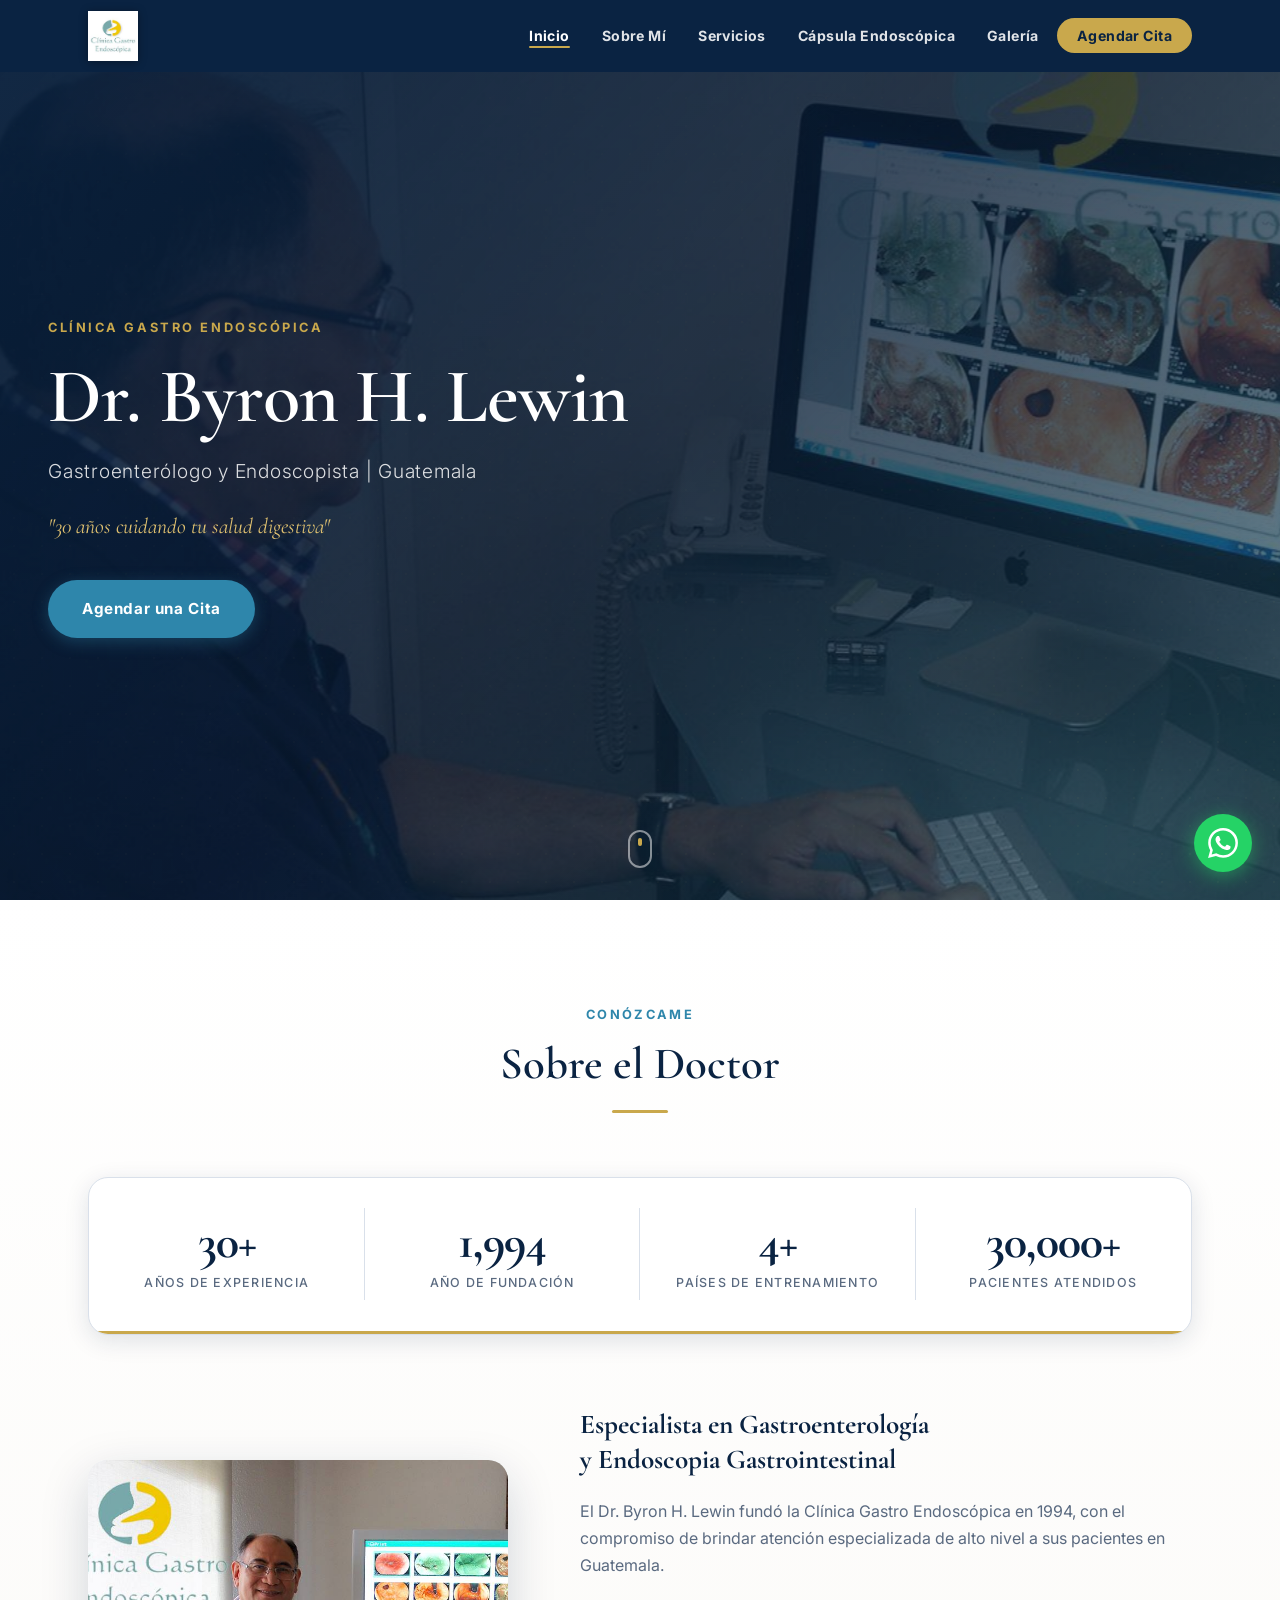
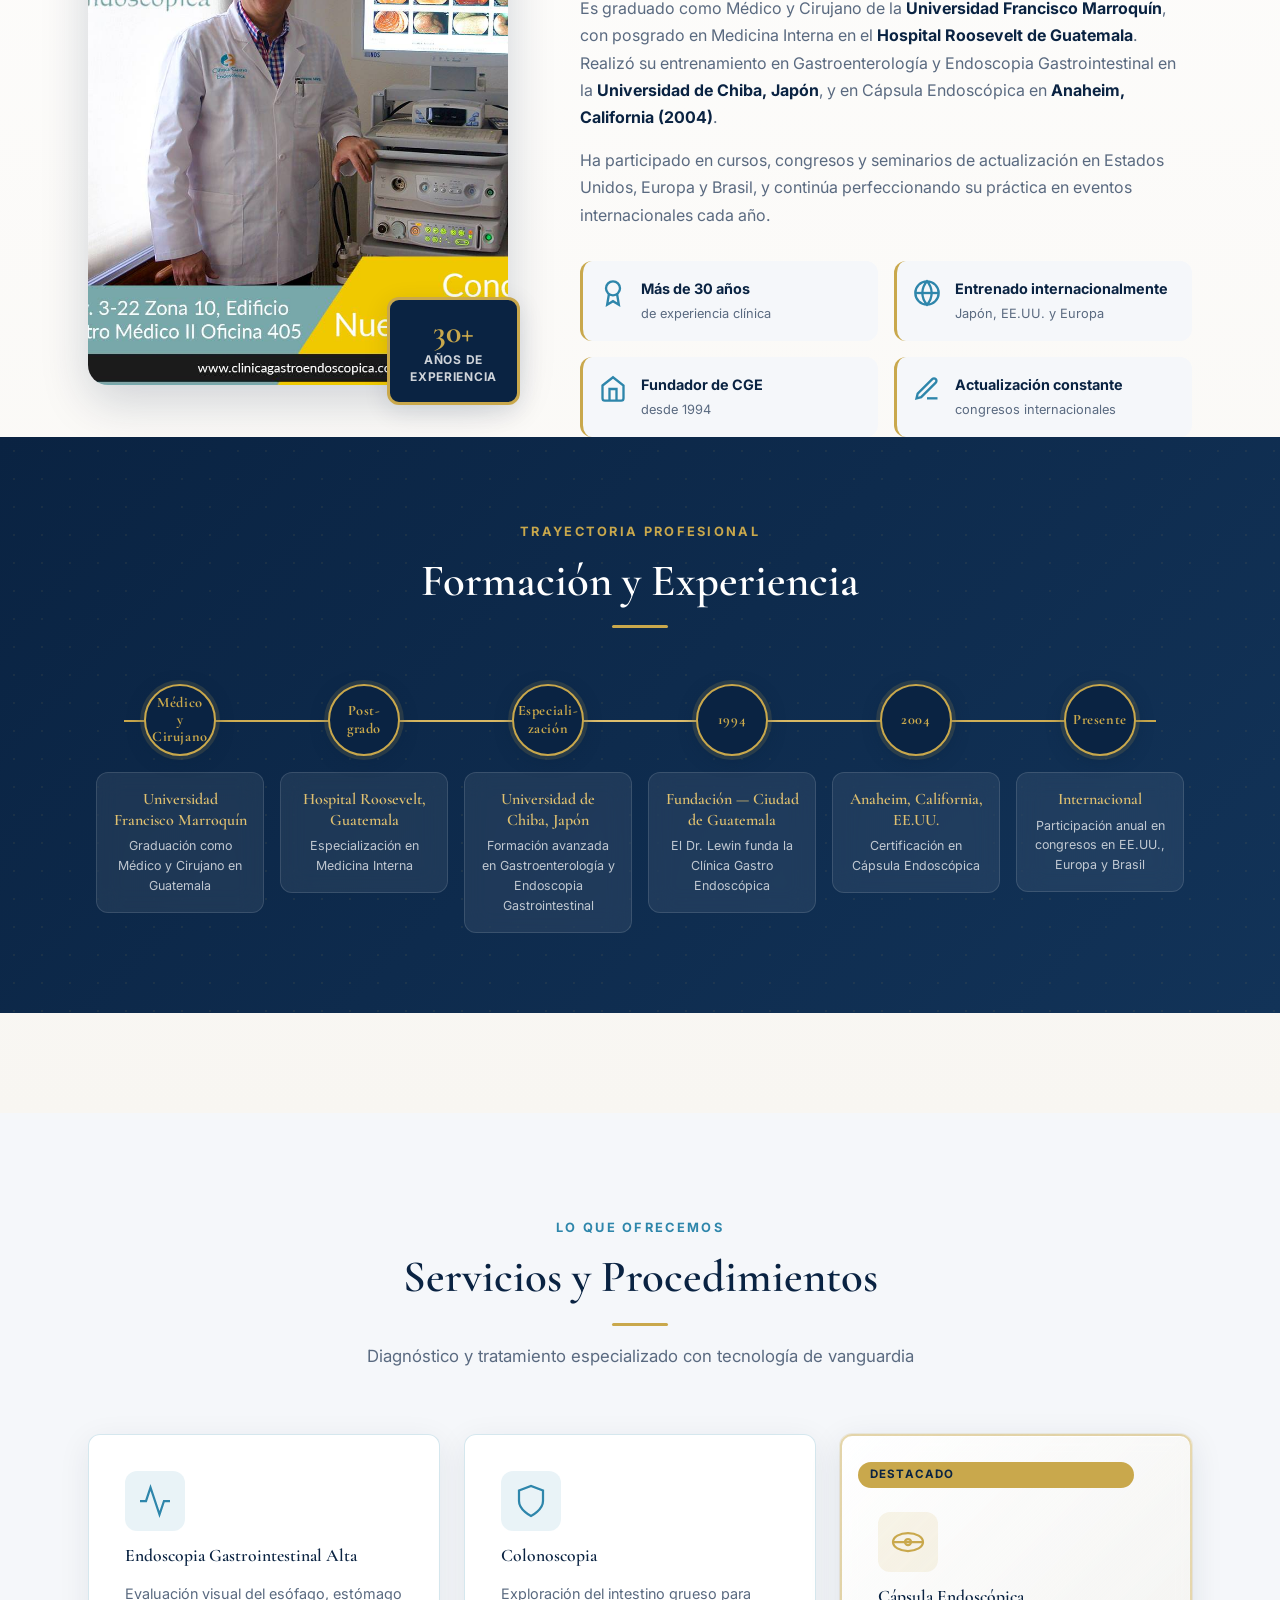
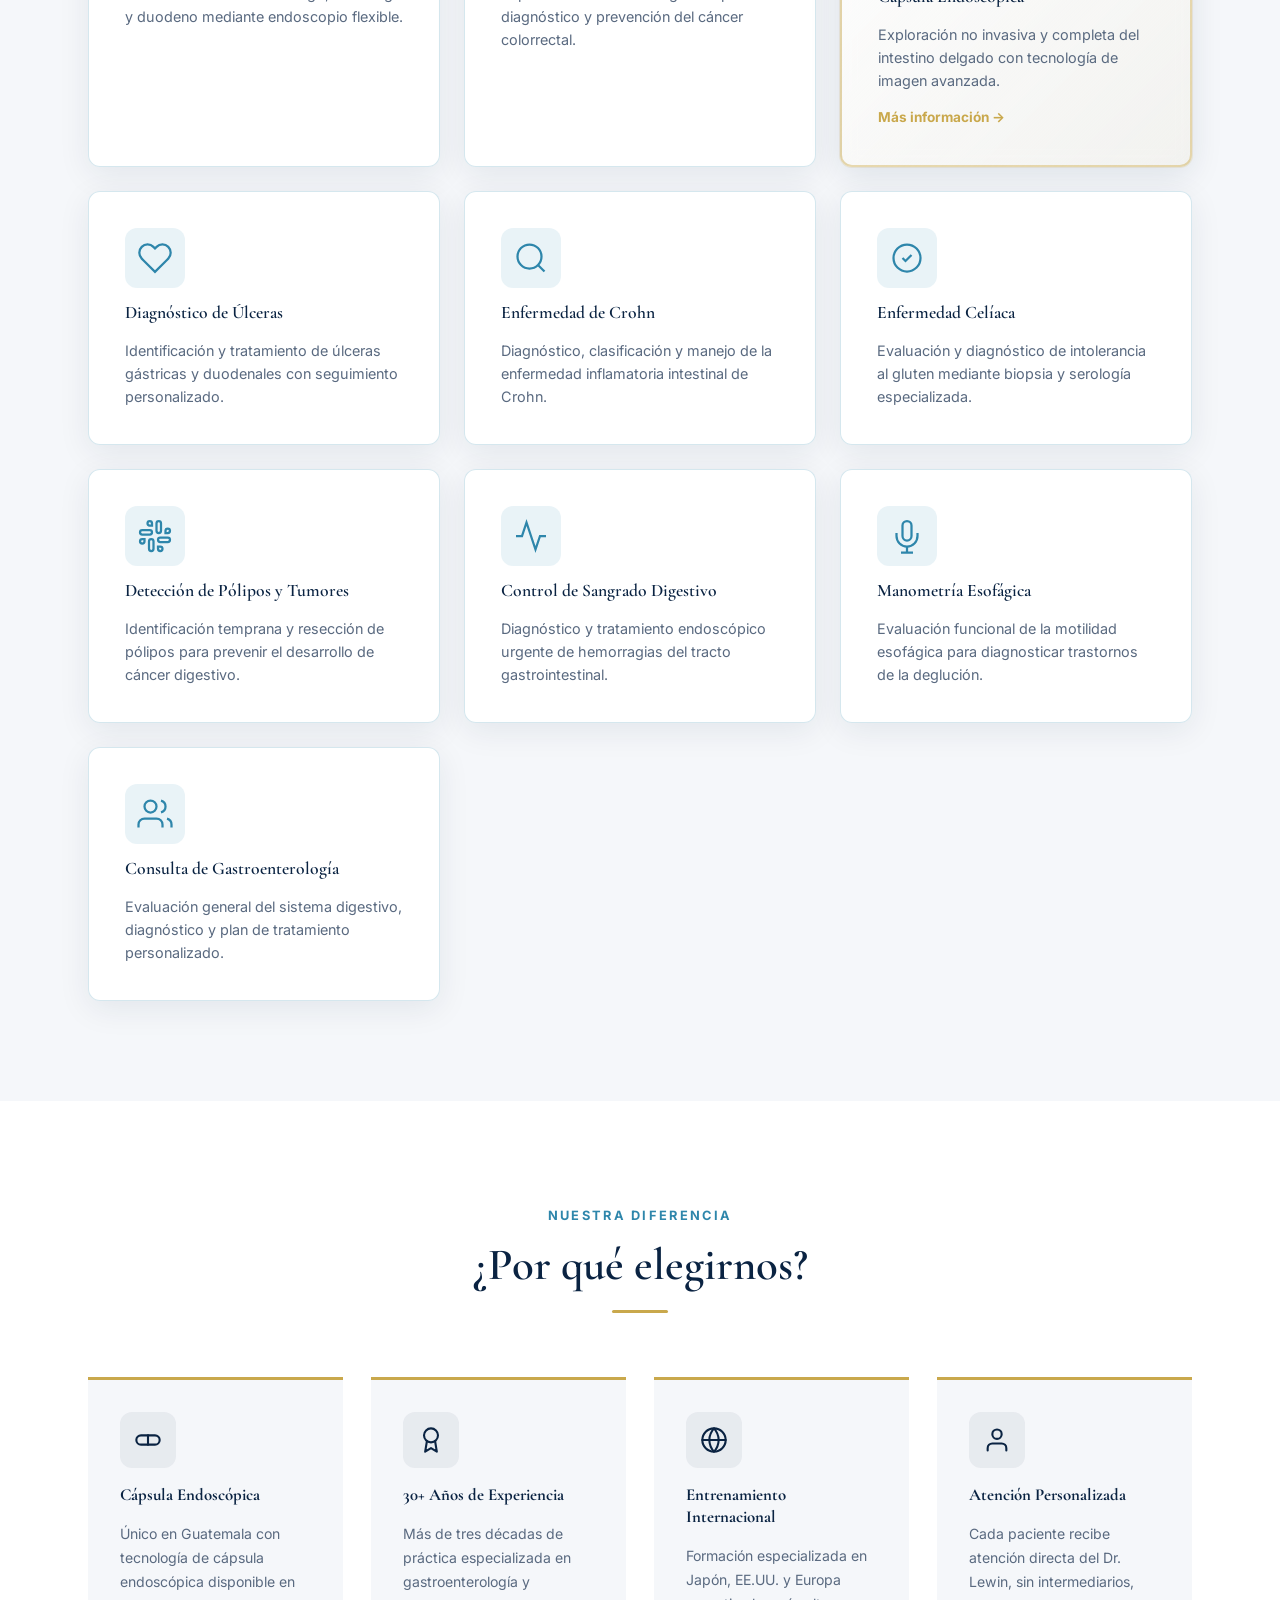
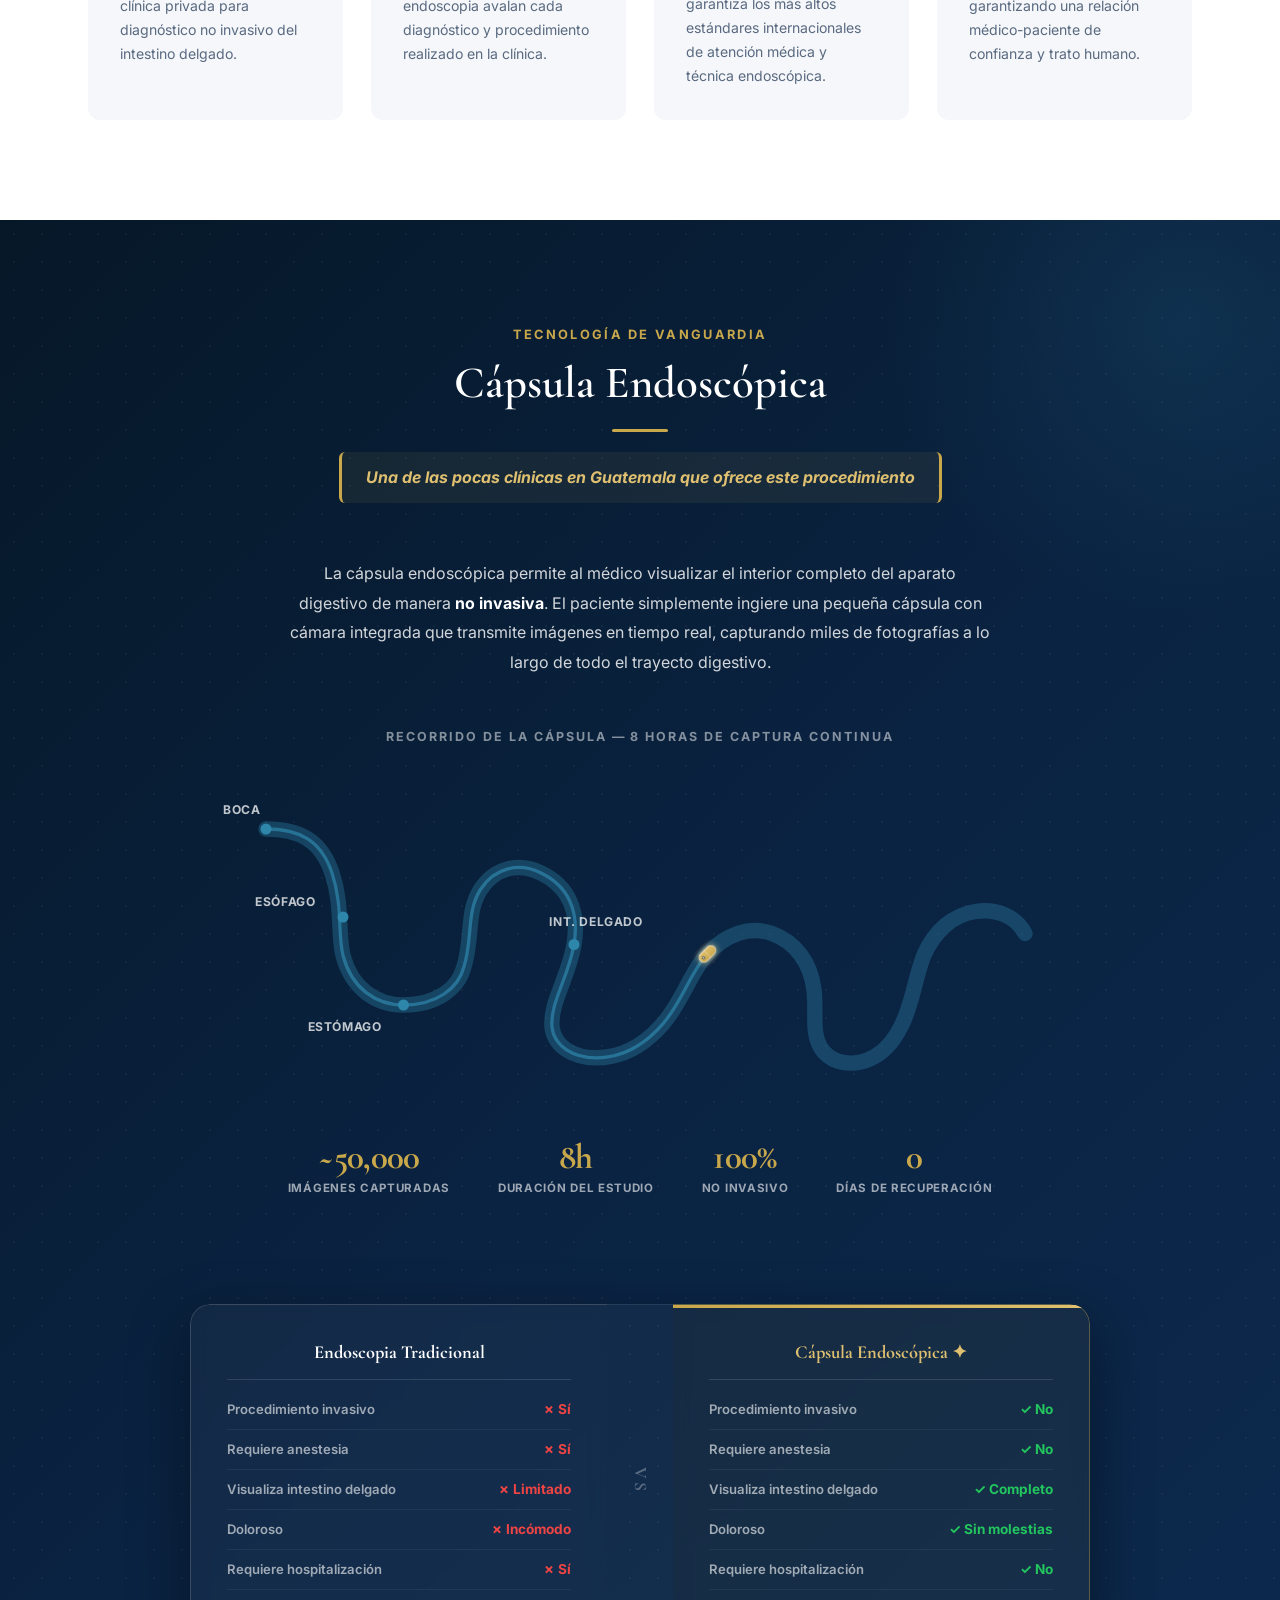
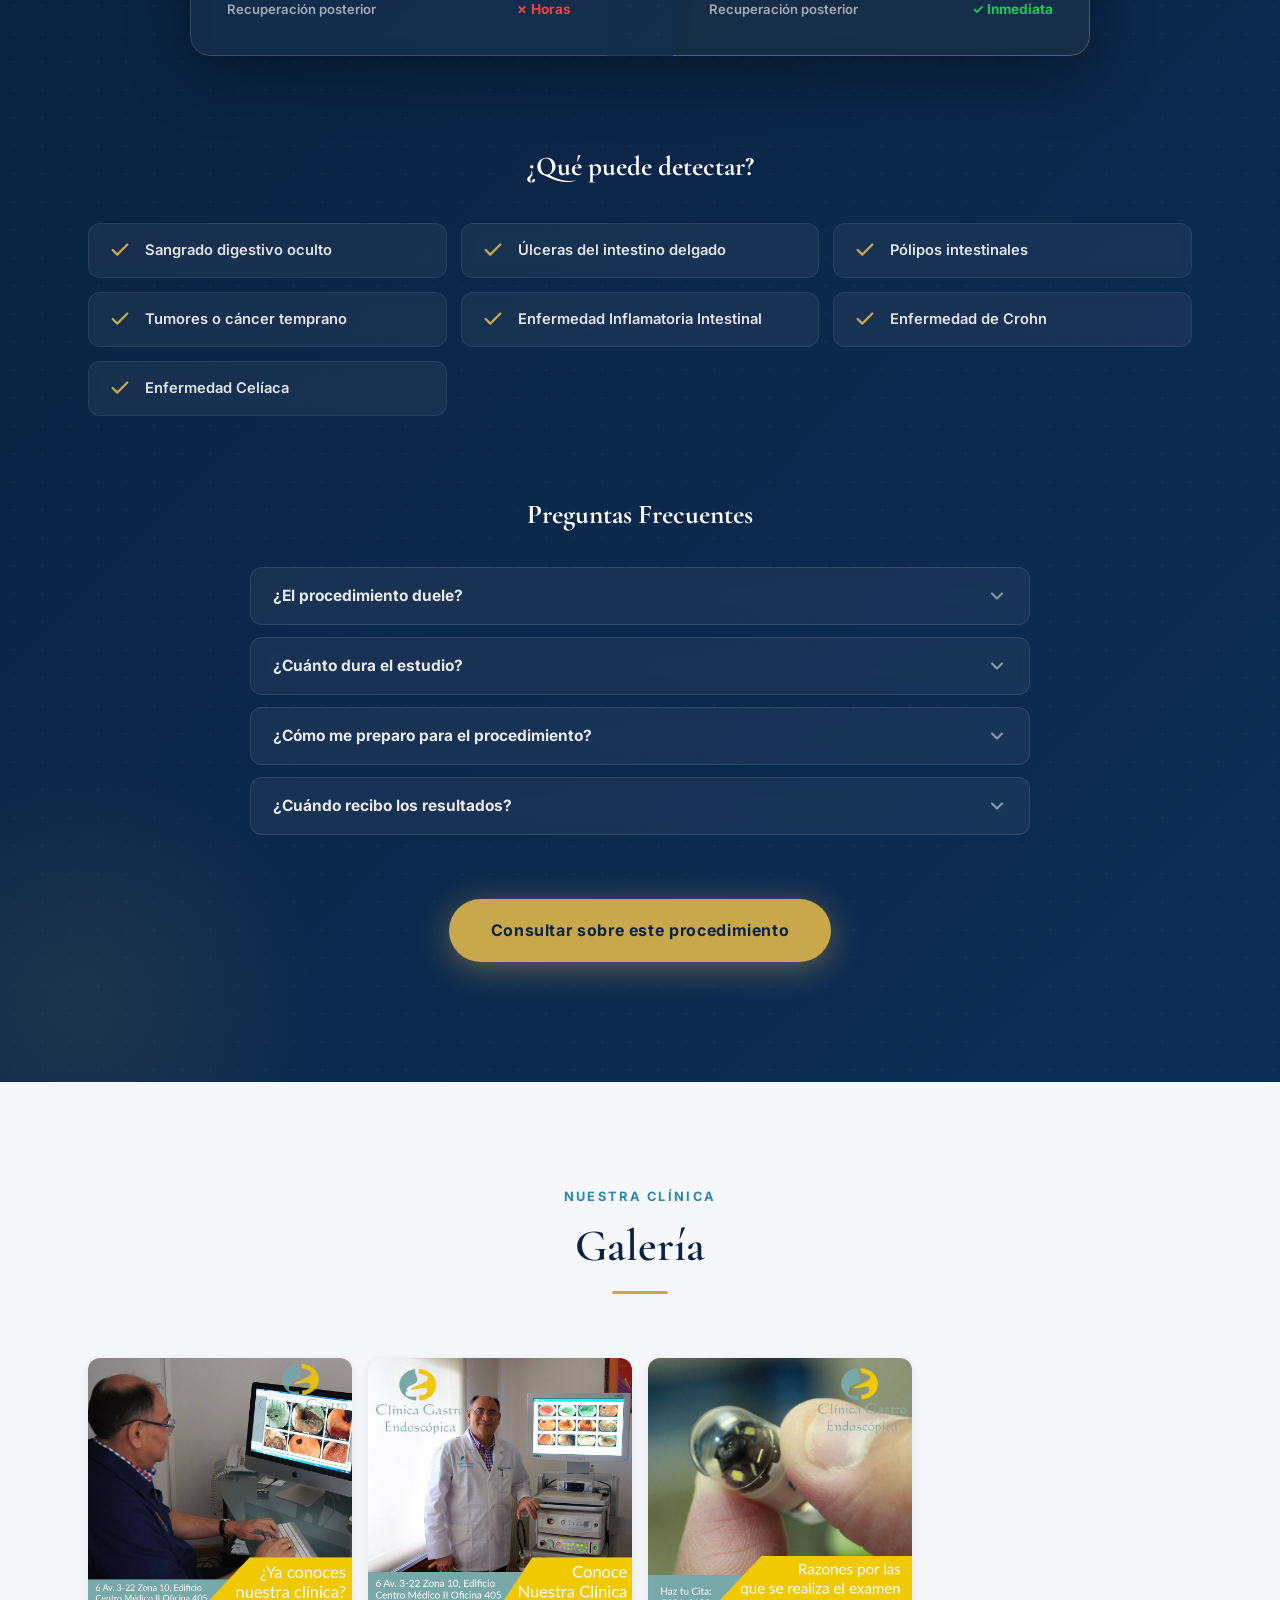
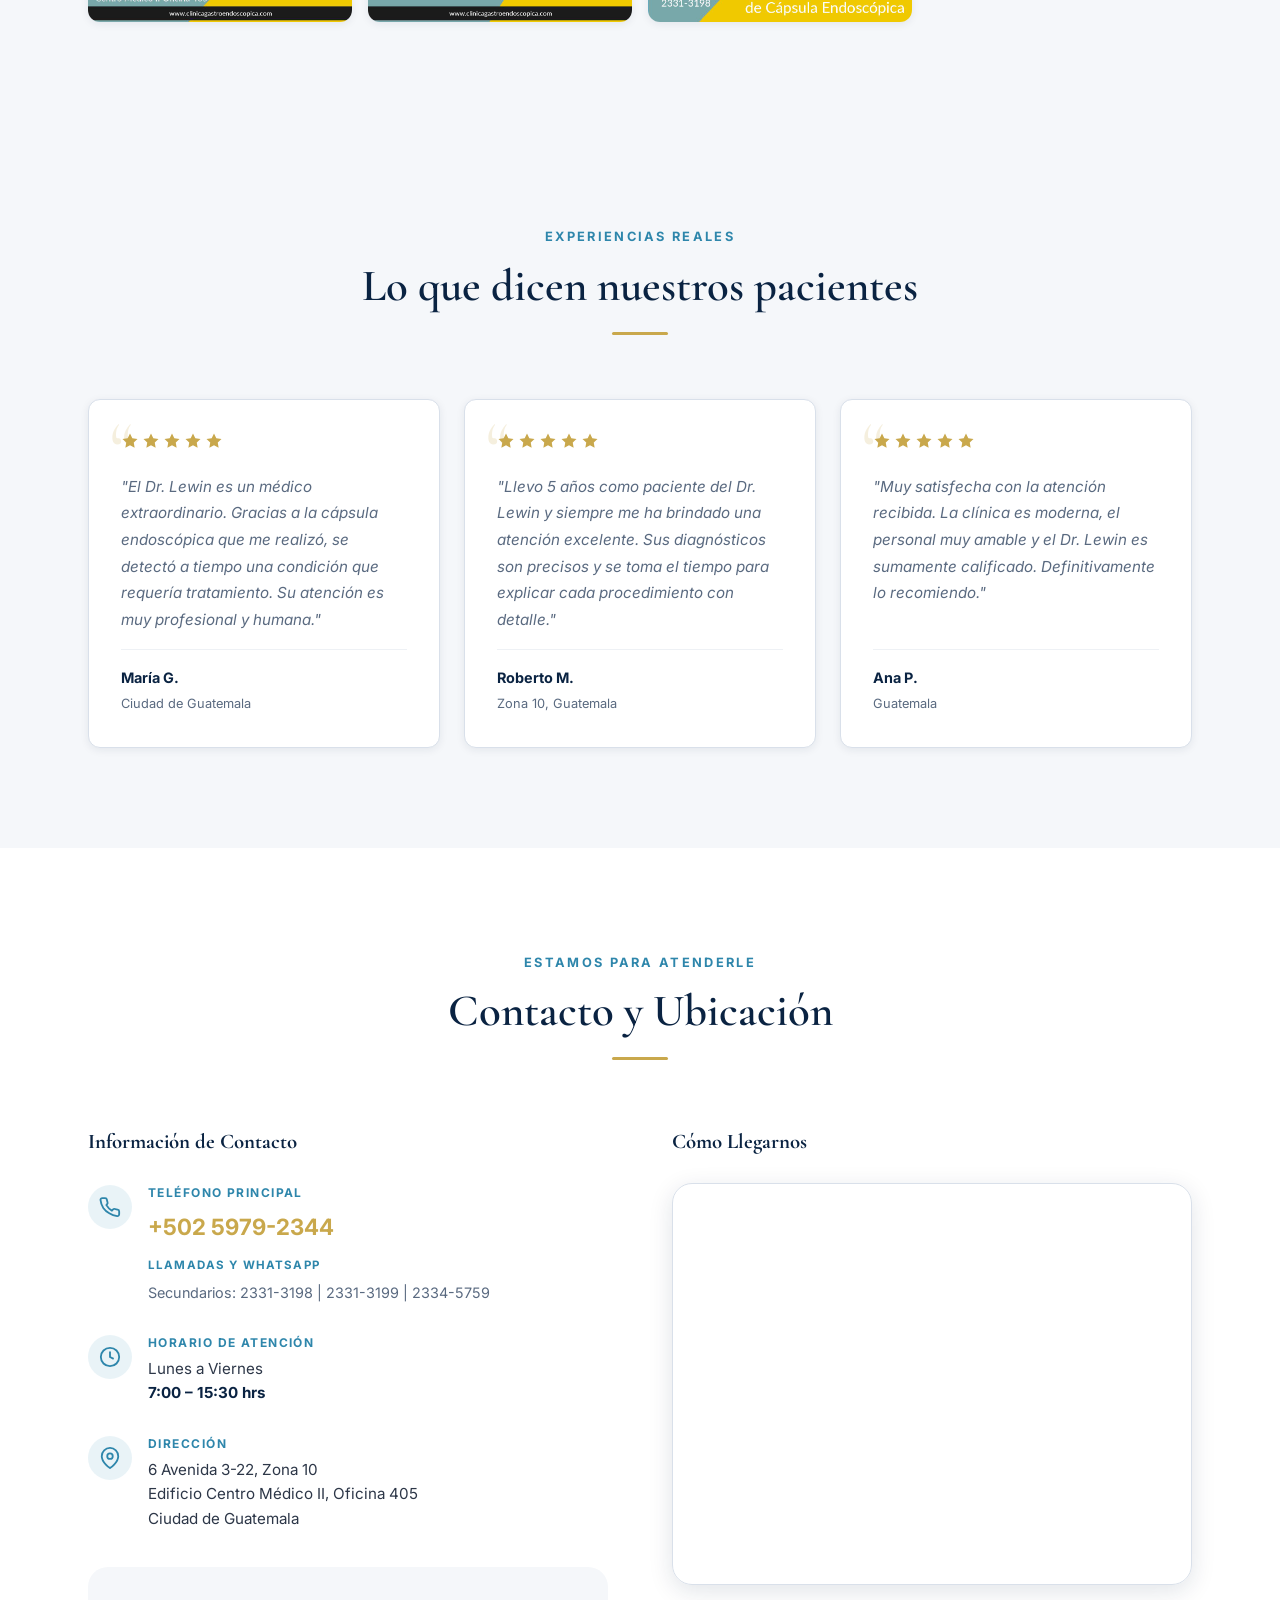
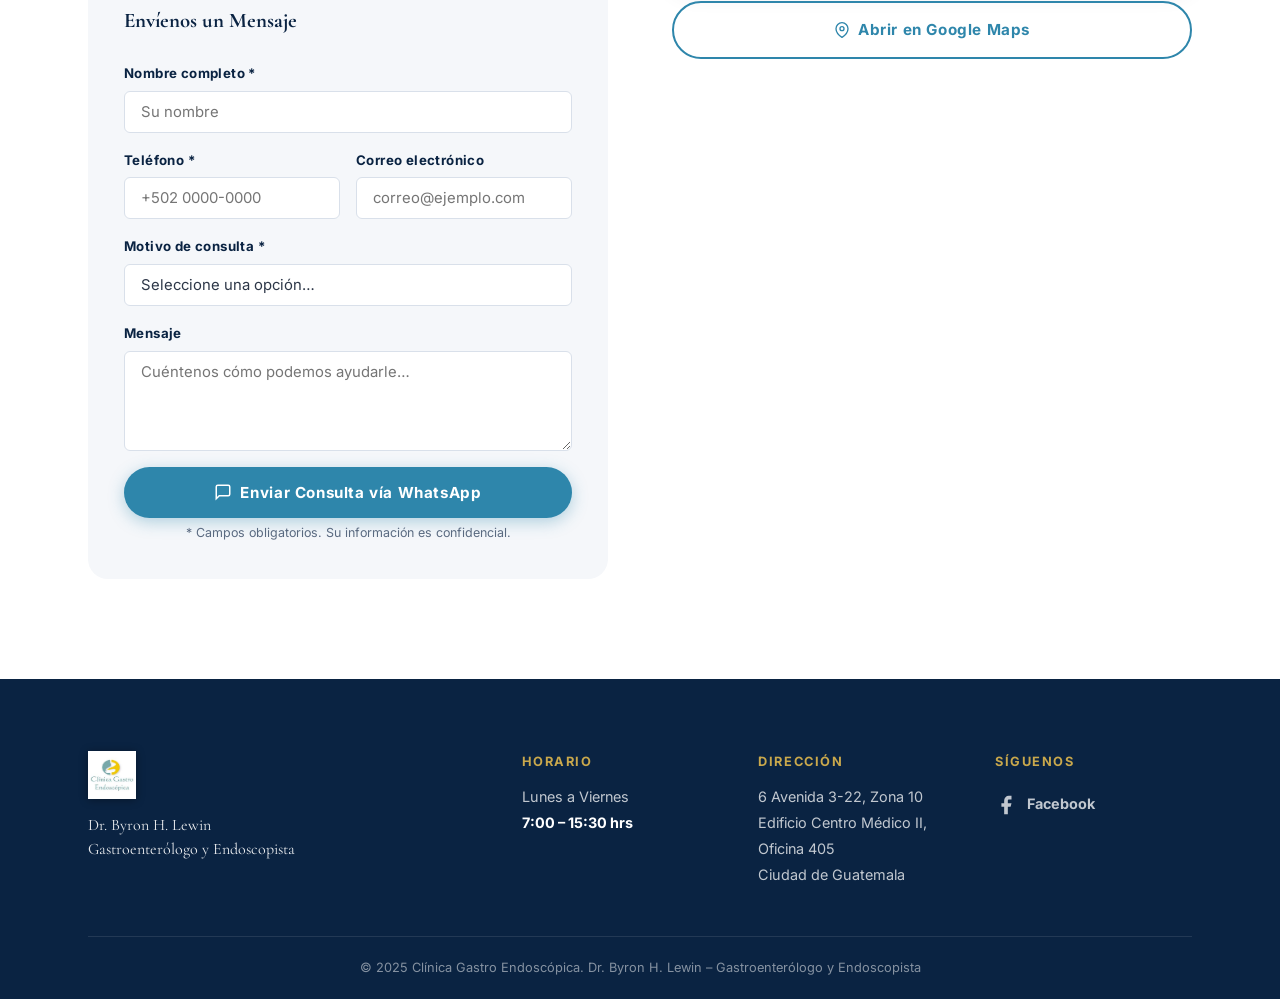
==== clinica-gastro-endoscopica/index.html @ 544d226f "Add files via upload" ====
<!DOCTYPE html>
<html lang="es">
<head>

  <!-- ============================================================
       BASIC META TAGS
  ============================================================ -->
  <meta charset="UTF-8" />
  <meta name="viewport" content="width=device-width, initial-scale=1.0" />
  <meta http-equiv="X-UA-Compatible" content="IE=edge" />

  <!-- ============================================================
       SEO META TAGS
  ============================================================ -->
  <title>Dr. Byron H. Lewin | Gastroenterólogo y Endoscopista Guatemala | Cápsula Endoscópica</title>
  <meta name="description" content="Dr. Byron H. Lewin, Gastroenterólogo y Endoscopista con más de 30 años de experiencia en Guatemala. Especialista en Cápsula Endoscópica, Colonoscopia y Endoscopia. Clínica en Zona 10, Centro Médico II. Tel: 5979-2344" />
  <meta name="keywords" content="gastroenterólogo Guatemala, endoscopista Guatemala, cápsula endoscópica Guatemala, colonoscopia Guatemala, Dr. Byron Lewin, gastroenterología zona 10, Centro Médico II, endoscopia gastrointestinal" />
  <meta name="author" content="Dr. Byron H. Lewin" />
  <meta name="robots" content="index, follow" />
  <meta name="language" content="es" />
  <meta name="geo.region" content="GT" />
  <meta name="geo.placename" content="Ciudad de Guatemala" />

  <!-- ============================================================
       OPEN GRAPH — Facebook, WhatsApp share previews
  ============================================================ -->
  <meta property="og:type" content="website" />
  <meta property="og:url" content="https://clinicagastroendoscopica.com/" />
  <meta property="og:title" content="Dr. Byron H. Lewin | Gastroenterólogo Guatemala | 30+ años de experiencia" />
  <meta property="og:description" content="Especialista en Gastroenterología y Endoscopia. Ofrecemos Cápsula Endoscópica, Colonoscopia y más. Zona 10, Ciudad de Guatemala. Llame al 5979-2344." />
  <meta property="og:image" content="assets/fotos/foto-1.jpg" />
  <meta property="og:image:alt" content="Dr. Byron H. Lewin, Gastroenterólogo Guatemala" />
  <meta property="og:image:width" content="1200" />
  <meta property="og:image:height" content="630" />
  <meta property="og:locale" content="es_GT" />
  <meta property="og:site_name" content="Clínica Gastro Endoscópica" />

  <!-- ============================================================
       TWITTER CARD
  ============================================================ -->
  <meta name="twitter:card" content="summary_large_image" />
  <meta name="twitter:title" content="Dr. Byron H. Lewin | Gastroenterólogo Guatemala" />
  <meta name="twitter:description" content="30+ años cuidando tu salud digestiva. Especialista en Cápsula Endoscópica en Guatemala." />
  <meta name="twitter:image" content="assets/fotos/foto-1.jpg" />

  <!-- ============================================================
       FAVICONS — inline SVG data URIs
  ============================================================ -->
  <link rel="icon" type="image/svg+xml" href="data:image/svg+xml,%3Csvg%20xmlns%3D%27http%3A%2F%2Fwww.w3.org%2F2000%2Fsvg%27%20viewBox%3D%270%200%2032%2032%27%3E%3Crect%20width%3D%2732%27%20height%3D%2732%27%20rx%3D%275%27%20fill%3D%27%230A2342%27%2F%3E%3Crect%20x%3D%271%27%20y%3D%271%27%20width%3D%2730%27%20height%3D%2730%27%20rx%3D%274%27%20fill%3D%27none%27%20stroke%3D%27%23C9A84C%27%20stroke-width%3D%271%27%2F%3E%3Ctext%20x%3D%2716%27%20y%3D%2722%27%20text-anchor%3D%27middle%27%20font-family%3D%27Georgia%2Cserif%27%20font-size%3D%2712%27%20font-weight%3D%27bold%27%20letter-spacing%3D%270.5%27%20fill%3D%27%23C9A84C%27%3ECGE%3C%2Ftext%3E%3C%2Fsvg%3E" />
  <link rel="apple-touch-icon" href="data:image/svg+xml,%3Csvg%20xmlns%3D%27http%3A%2F%2Fwww.w3.org%2F2000%2Fsvg%27%20viewBox%3D%270%200%20180%20180%27%3E%3Crect%20width%3D%27180%27%20height%3D%27180%27%20rx%3D%2728%27%20fill%3D%27%230A2342%27%2F%3E%3Crect%20x%3D%276%27%20y%3D%276%27%20width%3D%27168%27%20height%3D%27168%27%20rx%3D%2722%27%20fill%3D%27none%27%20stroke%3D%27%23C9A84C%27%20stroke-width%3D%273%27%2F%3E%3Ctext%20x%3D%2790%27%20y%3D%27124%27%20text-anchor%3D%27middle%27%20font-family%3D%27Georgia%2Cserif%27%20font-size%3D%2768%27%20font-weight%3D%27bold%27%20letter-spacing%3D%274%27%20fill%3D%27%23C9A84C%27%3ECGE%3C%2Ftext%3E%3C%2Fsvg%3E" />
  <meta name="theme-color" content="#0A2342" />
  <meta name="msapplication-TileColor" content="#0A2342" />

  <!-- ============================================================
       FONTS — Cormorant Garamond + Inter
  ============================================================ -->
  <link rel="preconnect" href="https://fonts.googleapis.com" />
  <link rel="preconnect" href="https://fonts.gstatic.com" crossorigin />
  <link rel="preload" as="style" href="https://fonts.googleapis.com/css2?family=Cormorant+Garamond:ital,wght@0,300;0,400;0,600;0,700;1,400&family=Inter:wght@300;400;500;600;700&display=swap" />
  <link href="https://fonts.googleapis.com/css2?family=Cormorant+Garamond:ital,wght@0,300;0,400;0,600;0,700;1,400&family=Inter:wght@300;400;500;600;700&display=swap" rel="stylesheet" />

  <!-- ============================================================
       PRELOAD CRITICAL ASSETS
  ============================================================ -->
  <link rel="preload" href="assets/fotos/foto-1.jpg" as="image" />
  <link rel="preload" href="assets/logo/logo.jpg" as="image" />
  <link rel="dns-prefetch" href="//maps.google.com" />
  <meta name="format-detection" content="telephone=no" />

  <!-- ============================================================
       STYLESHEETS
  ============================================================ -->
  <link rel="stylesheet" href="css/styles.css" />
  <link rel="stylesheet" href="css/premium.css" />
  <link rel="stylesheet" href="css/capsule-v2.css" />
  <link rel="stylesheet" href="css/ux.css" />

  <!-- ============================================================
       SCHEMA.ORG — Physician
  ============================================================ -->
  <script type="application/ld+json">
  {
    "@context": "https://schema.org",
    "@type": "Physician",
    "name": "Dr. Byron H. Lewin",
    "description": "Gastroenterólogo y Endoscopista con más de 30 años de experiencia en Guatemala. Especialista en Cápsula Endoscópica, Colonoscopia y Endoscopia Gastrointestinal.",
    "url": "https://clinicagastroendoscopica.com",
    "telephone": "+50259792344",
    "image": "https://clinicagastroendoscopica.com/assets/fotos/foto-1.jpg",
    "medicalSpecialty": ["Gastroenterology", "Endoscopy"],
    "hasOfferCatalog": {
      "@type": "OfferCatalog",
      "name": "Servicios de Gastroenterología",
      "itemListElement": [
        { "@type": "Offer", "itemOffered": { "@type": "MedicalProcedure", "name": "Cápsula Endoscópica" } },
        { "@type": "Offer", "itemOffered": { "@type": "MedicalProcedure", "name": "Colonoscopia" } },
        { "@type": "Offer", "itemOffered": { "@type": "MedicalProcedure", "name": "Endoscopia Gastrointestinal Alta" } }
      ]
    },
    "worksFor": {
      "@type": "MedicalOrganization",
      "name": "Clínica Gastro Endoscópica",
      "foundingDate": "1994",
      "address": {
        "@type": "PostalAddress",
        "streetAddress": "6 Avenida 3-22, Zona 10, Edificio Centro Médico II, Oficina 405",
        "addressLocality": "Ciudad de Guatemala",
        "addressCountry": "GT"
      },
      "telephone": "+50259792344",
      "openingHoursSpecification": [
        {
          "@type": "OpeningHoursSpecification",
          "dayOfWeek": ["Monday","Tuesday","Wednesday","Thursday","Friday"],
          "opens": "07:00",
          "closes": "15:30"
        }
      ],
      "sameAs": ["https://www.facebook.com/clinicagastroendoscopica"]
    }
  }
  </script>

  <!-- ============================================================
       SCHEMA.ORG — LocalBusiness
  ============================================================ -->
  <script type="application/ld+json">
  {
    "@context": "https://schema.org",
    "@type": "LocalBusiness",
    "@id": "https://clinicagastroendoscopica.com/#localbusiness",
    "name": "Clínica Gastro Endoscópica",
    "url": "https://clinicagastroendoscopica.com",
    "logo": "https://clinicagastroendoscopica.com/assets/logo/logo.jpg",
    "image": "https://clinicagastroendoscopica.com/assets/fotos/foto-1.jpg",
    "foundingDate": "1994",
    "priceRange": "$$",
    "address": {
      "@type": "PostalAddress",
      "streetAddress": "6 Avenida 3-22, Zona 10, Edificio Centro Médico II, Oficina 405",
      "addressLocality": "Ciudad de Guatemala",
      "addressRegion": "Guatemala",
      "addressCountry": "GT"
    },
    "geo": { "@type": "GeoCoordinates", "latitude": "14.6041", "longitude": "-90.5069" },
    "telephone": ["+50259792344", "+50223313198", "+50223313199", "+50223345759"],
    "openingHoursSpecification": [
      {
        "@type": "OpeningHoursSpecification",
        "dayOfWeek": ["Monday","Tuesday","Wednesday","Thursday","Friday"],
        "opens": "07:00",
        "closes": "15:30"
      }
    ],
    "sameAs": ["https://www.facebook.com/clinicagastroendoscopica"],
    "hasMap": "https://maps.google.com/?q=6+Avenida+3-22+Zona+10+Centro+M%C3%A9dico+II+Ciudad+de+Guatemala"
  }
  </script>

  <!-- ============================================================
       SCHEMA.ORG — BreadcrumbList
  ============================================================ -->
  <script type="application/ld+json">
  {
    "@context": "https://schema.org",
    "@type": "BreadcrumbList",
    "itemListElement": [
      { "@type": "ListItem", "position": 1, "name": "Inicio",              "item": "https://clinicagastroendoscopica.com/#inicio" },
      { "@type": "ListItem", "position": 2, "name": "Sobre el Dr. Lewin", "item": "https://clinicagastroendoscopica.com/#sobre-mi" },
      { "@type": "ListItem", "position": 3, "name": "Servicios",           "item": "https://clinicagastroendoscopica.com/#servicios" },
      { "@type": "ListItem", "position": 4, "name": "Cápsula Endoscópica","item": "https://clinicagastroendoscopica.com/#capsula" },
      { "@type": "ListItem", "position": 5, "name": "Galería",             "item": "https://clinicagastroendoscopica.com/#galeria" },
      { "@type": "ListItem", "position": 6, "name": "Contacto",            "item": "https://clinicagastroendoscopica.com/#contacto" }
    ]
  }
  </script>

</head>
<body>

  <!-- Loading screen -->
  <div id="loading-screen" role="status" aria-label="Cargando sitio" aria-live="polite">
    <div class="loading-content">
      <svg class="loading-monogram" width="96" height="96" viewBox="0 0 96 96" xmlns="http://www.w3.org/2000/svg" aria-hidden="true" focusable="false">
        <circle cx="48" cy="48" r="46" fill="none" stroke="rgba(201,168,76,0.18)" stroke-width="1" style="animation:loadingPulse 1.8s ease-in-out infinite;transform-origin:center;"/>
        <rect x="8" y="8" width="80" height="80" rx="16" fill="#0A2342"/>
        <rect x="10" y="10" width="76" height="76" rx="14" fill="none" stroke="#C9A84C" stroke-width="1.5"/>
        <rect x="14" y="14" width="68" height="68" rx="10" fill="none" stroke="rgba(201,168,76,0.25)" stroke-width="0.75"/>
        <text x="48" y="60" text-anchor="middle" font-family="Georgia,'Times New Roman',serif" font-size="28" font-weight="700" letter-spacing="2" fill="#C9A84C">CGE</text>
        <line x1="28" y1="36" x2="68" y2="36" stroke="rgba(201,168,76,0.4)" stroke-width="0.75"/>
        <line x1="28" y1="68" x2="68" y2="68" stroke="rgba(201,168,76,0.4)" stroke-width="0.75"/>
      </svg>
      <p class="loading-text">Clínica Gastro Endoscópica</p>
      <div class="loading-bar" role="progressbar" aria-valuemin="0" aria-valuemax="100">
        <div class="loading-bar-fill"></div>
      </div>
    </div>
  </div>

  <!-- Scroll progress bar -->
  <div id="scroll-progress" aria-hidden="true"></div>

  <!-- ======================================
       NAVEGACIÓN FIJA
  ======================================= -->
  <nav class="navbar" id="navbar" role="navigation" aria-label="Navegación principal">
    <div class="nav-container">
      <a href="#inicio" class="nav-logo" aria-label="Inicio – Clínica Gastro Endoscópica">

        <!-- Opción A: imagen real del logo -->
        <img src="assets/logo/logo.jpg"
             id="logo-img"
             alt="Clínica Gastro Endoscópica"
             class="logo-img"
             onerror="this.style.display='none'; document.getElementById('logo-svg').style.display='inline-flex';" />

        <!-- Opción B: SVG tipográfico inline (fallback automático si falla la imagen) -->
        <span id="logo-svg" class="logo-svg-wrap" style="display:none;" aria-hidden="true">
          <svg width="44" height="44" viewBox="0 0 44 44" xmlns="http://www.w3.org/2000/svg" role="img">
            <title>CGE</title>
            <rect width="44" height="44" rx="8" fill="#123358"/>
            <rect x="1.5" y="1.5" width="41" height="41" rx="6.5" fill="none" stroke="#C9A84C" stroke-width="1.5"/>
            <text x="22" y="29" text-anchor="middle" font-family="Georgia,serif" font-size="15" font-weight="bold" letter-spacing="1" fill="#C9A84C">CGE</text>
          </svg>
          <span class="logo-name">Clínica Gastro<br>Endoscópica</span>
        </span>

        <!-- Opción C: texto puro (fallback final) -->
        <span id="logo-text" class="logo-text" style="display:none;">
          <span class="logo-initials">CGE</span>
          <span class="logo-name">Clínica Gastro<br>Endoscópica</span>
        </span>

      </a>

      <button class="hamburger" id="hamburger" aria-label="Abrir menú" aria-expanded="false">
        <span></span><span></span><span></span>
      </button>

      <ul class="nav-links" id="nav-links" role="list">
        <li><a href="#inicio" class="nav-link">Inicio</a></li>
        <li><a href="#sobre-mi" class="nav-link">Sobre Mí</a></li>
        <li><a href="#servicios" class="nav-link">Servicios</a></li>
        <li><a href="#capsula" class="nav-link">Cápsula Endoscópica</a></li>
        <li><a href="#galeria" class="nav-link">Galería</a></li>
        <li><a href="#contacto" class="nav-link nav-cta">Agendar Cita</a></li>
      </ul>
    </div>
  </nav>

  <!-- Sticky mobile CTA bar -->
  <div class="mobile-cta-bar" role="complementary" aria-label="Contacto rápido">
    <a href="tel:+50259792344" class="mobile-cta-btn mobile-cta-btn--call" aria-label="Llamar al Dr. Lewin: +502 5979-2344">
      <svg viewBox="0 0 24 24" fill="none" stroke="currentColor" stroke-width="2" stroke-linecap="round" stroke-linejoin="round" aria-hidden="true"><path d="M22 16.92v3a2 2 0 0 1-2.18 2 19.79 19.79 0 0 1-8.63-3.07A19.5 19.5 0 0 1 4.69 13a19.79 19.79 0 0 1-3.07-8.67A2 2 0 0 1 3.6 2.23h3a2 2 0 0 1 2 1.72 12.84 12.84 0 0 0 .7 2.81 2 2 0 0 1-.45 2.11L8.09 9.91a16 16 0 0 0 6 6l1.27-1.27a2 2 0 0 1 2.11-.45 12.84 12.84 0 0 0 2.81.7A2 2 0 0 1 22 16.92z"/></svg>
      Llamar
    </a>
    <a href="https://wa.me/50259792344?text=Hola%20Dr.%20Lewin%2C%20quisiera%20agendar%20una%20cita" class="mobile-cta-btn mobile-cta-btn--wa" target="_blank" rel="noopener noreferrer" aria-label="Contactar por WhatsApp al Dr. Lewin">
      <svg viewBox="0 0 24 24" fill="currentColor" aria-hidden="true"><path d="M17.472 14.382c-.297-.149-1.758-.867-2.03-.967-.273-.099-.471-.148-.67.15-.197.297-.767.966-.94 1.164-.173.199-.347.223-.644.075-.297-.15-1.255-.463-2.39-1.475-.883-.788-1.48-1.761-1.653-2.059-.173-.297-.018-.458.13-.606.134-.133.298-.347.446-.52.149-.174.198-.298.298-.497.099-.198.05-.371-.025-.52-.075-.149-.669-1.612-.916-2.207-.242-.579-.487-.5-.669-.51-.173-.008-.371-.01-.57-.01-.198 0-.52.074-.792.372-.272.297-1.04 1.016-1.04 2.479 0 1.462 1.065 2.875 1.213 3.074.149.198 2.096 3.2 5.077 4.487.709.306 1.262.489 1.694.625.712.227 1.36.195 1.871.118.571-.085 1.758-.719 2.006-1.413.248-.694.248-1.289.173-1.413-.074-.124-.272-.198-.57-.347m-5.421 7.403h-.004a9.87 9.87 0 0 1-5.031-1.378l-.361-.214-3.741.982.998-3.648-.235-.374a9.86 9.86 0 0 1-1.51-5.26c.001-5.45 4.436-9.884 9.888-9.884 2.64 0 5.122 1.03 6.988 2.898a9.825 9.825 0 0 1 2.893 6.994c-.003 5.45-4.437 9.884-9.885 9.884m8.413-18.297A11.815 11.815 0 0 0 12.05 0C5.495 0 .16 5.335.157 11.892c0 2.096.547 4.142 1.588 5.945L.057 24l6.305-1.654a11.882 11.882 0 0 0 5.683 1.448h.005c6.554 0 11.89-5.335 11.893-11.893a11.821 11.821 0 0 0-3.48-8.413z"/></svg>
      WhatsApp
    </a>
  </div>

  <!-- ======================================
       SECCIÓN 1: HERO
  ======================================= -->
  <section class="hero" id="inicio" aria-label="Presentación">
    <div class="hero-overlay"></div>
    <img src="assets/fotos/foto-1.jpg"
         alt="Dr. Byron H. Lewin, Gastroenterólogo y Endoscopista"
         class="hero-bg-img"
         loading="eager" />
    <div class="hero-content animate-hero">
      <p class="hero-eyebrow">Clínica Gastro Endoscópica</p>
      <h1 class="hero-title">Dr. Byron H. Lewin</h1>
      <p class="hero-subtitle">Gastroenterólogo y Endoscopista&nbsp;|&nbsp;Guatemala</p>
      <p class="hero-tagline">"30 años cuidando tu salud digestiva"</p>
      <a href="#contacto" class="btn btn-primary">Agendar una Cita</a>
    </div>
    <div class="hero-scroll-indicator" aria-hidden="true">
      <span></span>
    </div>
  </section>

  <!-- ======================================
       SECCIÓN 2: SOBRE EL DOCTOR
  ======================================= -->
  <section class="about section-padding" id="sobre-mi" aria-label="Sobre el Dr. Byron H. Lewin">
    <div class="container">
      <div class="section-header reveal">
        <p class="section-eyebrow">Conózcame</p>
        <h2 class="section-title">Sobre el Doctor</h2>
        <div class="divider" aria-hidden="true"></div>
      </div>

      <!-- Stats counters -->
      <div class="stats-row reveal" aria-label="Estadísticas clave del Dr. Byron H. Lewin" role="region">
        <div class="stat-item">
          <span class="stat-number" data-counter="30" data-suffix="+" aria-live="polite">30+</span>
          <span class="stat-label">Años de experiencia</span>
        </div>
        <div class="stat-item">
          <span class="stat-number" data-counter="1994" data-suffix="" aria-live="polite">1994</span>
          <span class="stat-label">Año de fundación</span>
        </div>
        <div class="stat-item">
          <span class="stat-number" data-counter="4" data-suffix="+" aria-live="polite">4+</span>
          <span class="stat-label">Países de entrenamiento</span>
        </div>
        <div class="stat-item">
          <span class="stat-number" data-counter="30000" data-suffix="+" aria-live="polite">30,000+</span>
          <span class="stat-label">Pacientes atendidos</span>
        </div>
      </div>

      <div class="about-grid">
        <div class="about-image reveal">
          <div class="about-image-wrapper">
            <img src="assets/fotos/foto-2.jpg"
                 alt="Dr. Byron H. Lewin en consulta"
                 loading="lazy"
                 onerror="this.parentElement.classList.add('img-fallback')" />
          </div>
          <div class="about-badge">
            <span class="badge-number">30+</span>
            <span class="badge-text">Años de<br>Experiencia</span>
          </div>
        </div>

        <div class="about-content reveal">
          <h3 class="about-subtitle">Especialista en Gastroenterología<br>y Endoscopia Gastrointestinal</h3>
          <p class="about-text">
            El Dr. Byron H. Lewin fundó la Clínica Gastro Endoscópica en 1994, con el
            compromiso de brindar atención especializada de alto nivel a sus pacientes en Guatemala.
          </p>
          <p class="about-text">
            Es graduado como Médico y Cirujano de la <strong>Universidad Francisco Marroquín</strong>,
            con posgrado en Medicina Interna en el <strong>Hospital Roosevelt de Guatemala</strong>.
            Realizó su entrenamiento en Gastroenterología y Endoscopia Gastrointestinal en la
            <strong>Universidad de Chiba, Japón</strong>, y en Cápsula Endoscópica en
            <strong>Anaheim, California (2004)</strong>.
          </p>
          <p class="about-text">
            Ha participado en cursos, congresos y seminarios de actualización en Estados Unidos,
            Europa y Brasil, y continúa perfeccionando su práctica en eventos internacionales cada año.
          </p>

          <div class="achievements-grid">
            <div class="achievement-card">
              <div class="achievement-icon">
                <svg width="28" height="28" viewBox="0 0 24 24" fill="none" stroke="currentColor" stroke-width="2" aria-hidden="true"><circle cx="12" cy="8" r="6"/><path d="M15.477 12.89 17 22l-5-3-5 3 1.523-9.11"/></svg>
              </div>
              <div>
                <p class="achievement-title">Más de 30 años</p>
                <p class="achievement-sub">de experiencia clínica</p>
              </div>
            </div>
            <div class="achievement-card">
              <div class="achievement-icon">
                <svg width="28" height="28" viewBox="0 0 24 24" fill="none" stroke="currentColor" stroke-width="2" aria-hidden="true"><circle cx="12" cy="12" r="10"/><line x1="2" y1="12" x2="22" y2="12"/><path d="M12 2a15.3 15.3 0 0 1 4 10 15.3 15.3 0 0 1-4 10 15.3 15.3 0 0 1-4-10 15.3 15.3 0 0 1 4-10z"/></svg>
              </div>
              <div>
                <p class="achievement-title">Entrenado internacionalmente</p>
                <p class="achievement-sub">Japón, EE.UU. y Europa</p>
              </div>
            </div>
            <div class="achievement-card">
              <div class="achievement-icon">
                <svg width="28" height="28" viewBox="0 0 24 24" fill="none" stroke="currentColor" stroke-width="2" aria-hidden="true"><path d="M3 9l9-7 9 7v11a2 2 0 0 1-2 2H5a2 2 0 0 1-2-2z"/><polyline points="9 22 9 12 15 12 15 22"/></svg>
              </div>
              <div>
                <p class="achievement-title">Fundador de CGE</p>
                <p class="achievement-sub">desde 1994</p>
              </div>
            </div>
            <div class="achievement-card">
              <div class="achievement-icon">
                <svg width="28" height="28" viewBox="0 0 24 24" fill="none" stroke="currentColor" stroke-width="2" aria-hidden="true"><path d="M12 20h9"/><path d="M16.5 3.5a2.121 2.121 0 0 1 3 3L7 19l-4 1 1-4L16.5 3.5z"/></svg>
              </div>
              <div>
                <p class="achievement-title">Actualización constante</p>
                <p class="achievement-sub">congresos internacionales</p>
              </div>
            </div>
          </div>
        </div>
      </div><!-- /.about-grid -->
    </div><!-- /.container -->

    <!-- Timeline trayectoria profesional -->
    <div class="timeline-section" aria-label="Trayectoria profesional del Dr. Byron H. Lewin">
      <div class="container">
        <div class="timeline-header reveal">
          <p class="section-eyebrow">Trayectoria Profesional</p>
          <h2 class="section-title">Formación y Experiencia</h2>
          <div class="divider" aria-hidden="true"></div>
        </div>
        <div class="timeline-track" role="list">
          <div class="timeline-item reveal" role="listitem">
            <div class="timeline-year" aria-hidden="true">Médico<br>y Cirujano</div>
            <div class="timeline-content">
              <p class="timeline-title">Universidad Francisco Marroquín</p>
              <p class="timeline-desc">Graduación como Médico y Cirujano en Guatemala</p>
            </div>
          </div>
          <div class="timeline-item reveal" role="listitem">
            <div class="timeline-year" aria-hidden="true">Post-<br>grado</div>
            <div class="timeline-content">
              <p class="timeline-title">Hospital Roosevelt, Guatemala</p>
              <p class="timeline-desc">Especialización en Medicina Interna</p>
            </div>
          </div>
          <div class="timeline-item reveal" role="listitem">
            <div class="timeline-year" aria-hidden="true">Especiali-<br>zación</div>
            <div class="timeline-content">
              <p class="timeline-title">Universidad de Chiba, Japón</p>
              <p class="timeline-desc">Formación avanzada en Gastroenterología y Endoscopia Gastrointestinal</p>
            </div>
          </div>
          <div class="timeline-item reveal" role="listitem">
            <div class="timeline-year" aria-hidden="true">1994</div>
            <div class="timeline-content">
              <p class="timeline-title">Fundación — Ciudad de Guatemala</p>
              <p class="timeline-desc">El Dr. Lewin funda la Clínica Gastro Endoscópica</p>
            </div>
          </div>
          <div class="timeline-item reveal" role="listitem">
            <div class="timeline-year" aria-hidden="true">2004</div>
            <div class="timeline-content">
              <p class="timeline-title">Anaheim, California, EE.UU.</p>
              <p class="timeline-desc">Certificación en Cápsula Endoscópica</p>
            </div>
          </div>
          <div class="timeline-item reveal" role="listitem">
            <div class="timeline-year" aria-hidden="true">Presente</div>
            <div class="timeline-content">
              <p class="timeline-title">Internacional</p>
              <p class="timeline-desc">Participación anual en congresos en EE.UU., Europa y Brasil</p>
            </div>
          </div>
        </div>
      </div>
    </div>

  </section>

  <!-- ======================================
       SECCIÓN 3: SERVICIOS
  ======================================= -->
  <section class="services section-padding bg-light" id="servicios" aria-label="Servicios y procedimientos">
    <div class="container">
      <div class="section-header reveal">
        <p class="section-eyebrow">Lo que ofrecemos</p>
        <h2 class="section-title">Servicios y Procedimientos</h2>
        <div class="divider" aria-hidden="true"></div>
        <p class="section-desc">Diagnóstico y tratamiento especializado con tecnología de vanguardia</p>
      </div>

      <div class="services-grid">

        <article class="service-card reveal">
          <div class="service-icon">
            <svg width="36" height="36" viewBox="0 0 24 24" fill="none" stroke="currentColor" stroke-width="1.5" aria-hidden="true"><path d="M22 12h-4l-3 9L9 3l-3 9H2"/></svg>
          </div>
          <h3>Endoscopia Gastrointestinal Alta</h3>
          <p>Evaluación visual del esófago, estómago y duodeno mediante endoscopio flexible.</p>
        </article>

        <article class="service-card reveal">
          <div class="service-icon">
            <svg width="36" height="36" viewBox="0 0 24 24" fill="none" stroke="currentColor" stroke-width="1.5" aria-hidden="true"><path d="M12 22s8-4 8-10V5l-8-3-8 3v7c0 6 8 10 8 10z"/></svg>
          </div>
          <h3>Colonoscopia</h3>
          <p>Exploración del intestino grueso para diagnóstico y prevención del cáncer colorrectal.</p>
        </article>

        <article class="service-card service-card--featured reveal">
          <div class="service-badge">Destacado</div>
          <div class="service-icon">
            <svg width="36" height="36" viewBox="0 0 24 24" fill="none" stroke="currentColor" stroke-width="1.5" aria-hidden="true"><ellipse cx="12" cy="12" rx="10" ry="6"/><circle cx="12" cy="12" r="2"/><line x1="2" y1="12" x2="22" y2="12"/></svg>
          </div>
          <h3>Cápsula Endoscópica</h3>
          <p>Exploración no invasiva y completa del intestino delgado con tecnología de imagen avanzada.</p>
          <a href="#capsula" class="service-link">Más información →</a>
        </article>

        <article class="service-card reveal">
          <div class="service-icon">
            <svg width="36" height="36" viewBox="0 0 24 24" fill="none" stroke="currentColor" stroke-width="1.5" aria-hidden="true"><path d="M20.84 4.61a5.5 5.5 0 0 0-7.78 0L12 5.67l-1.06-1.06a5.5 5.5 0 0 0-7.78 7.78l1.06 1.06L12 21.23l7.78-7.78 1.06-1.06a5.5 5.5 0 0 0 0-7.78z"/></svg>
          </div>
          <h3>Diagnóstico de Úlceras</h3>
          <p>Identificación y tratamiento de úlceras gástricas y duodenales con seguimiento personalizado.</p>
        </article>

        <article class="service-card reveal">
          <div class="service-icon">
            <svg width="36" height="36" viewBox="0 0 24 24" fill="none" stroke="currentColor" stroke-width="1.5" aria-hidden="true"><circle cx="11" cy="11" r="8"/><line x1="21" y1="21" x2="16.65" y2="16.65"/></svg>
          </div>
          <h3>Enfermedad de Crohn</h3>
          <p>Diagnóstico, clasificación y manejo de la enfermedad inflamatoria intestinal de Crohn.</p>
        </article>

        <article class="service-card reveal">
          <div class="service-icon">
            <svg width="36" height="36" viewBox="0 0 24 24" fill="none" stroke="currentColor" stroke-width="1.5" aria-hidden="true"><path d="M9 12l2 2 4-4m6 2a9 9 0 1 1-18 0 9 9 0 0 1 18 0z"/></svg>
          </div>
          <h3>Enfermedad Celíaca</h3>
          <p>Evaluación y diagnóstico de intolerancia al gluten mediante biopsia y serología especializada.</p>
        </article>

        <article class="service-card reveal">
          <div class="service-icon">
            <svg width="36" height="36" viewBox="0 0 24 24" fill="none" stroke="currentColor" stroke-width="1.5" aria-hidden="true"><path d="M14.5 10c-.83 0-1.5-.67-1.5-1.5v-5c0-.83.67-1.5 1.5-1.5s1.5.67 1.5 1.5v5c0 .83-.67 1.5-1.5 1.5z"/><path d="M20.5 10H19V8.5c0-.83.67-1.5 1.5-1.5s1.5.67 1.5 1.5-.67 1.5-1.5 1.5z"/><path d="M9.5 14c.83 0 1.5.67 1.5 1.5v5c0 .83-.67 1.5-1.5 1.5S8 21.33 8 20.5v-5c0-.83.67-1.5 1.5-1.5z"/><path d="M3.5 14H5v1.5c0 .83-.67 1.5-1.5 1.5S2 16.33 2 15.5 2.67 14 3.5 14z"/><path d="M14 14.5c0-.83.67-1.5 1.5-1.5h5c.83 0 1.5.67 1.5 1.5s-.67 1.5-1.5 1.5h-5c-.83 0-1.5-.67-1.5-1.5z"/><path d="M15.5 19H14v1.5c0 .83.67 1.5 1.5 1.5s1.5-.67 1.5-1.5-.67-1.5-1.5-1.5z"/><path d="M10 9.5C10 8.67 9.33 8 8.5 8h-5C2.67 8 2 8.67 2 9.5S2.67 11 3.5 11h5c.83 0 1.5-.67 1.5-1.5z"/><path d="M8.5 5H10V3.5C10 2.67 9.33 2 8.5 2S7 2.67 7 3.5 7.67 5 8.5 5z"/></svg>
          </div>
          <h3>Detección de Pólipos y Tumores</h3>
          <p>Identificación temprana y resección de pólipos para prevenir el desarrollo de cáncer digestivo.</p>
        </article>

        <article class="service-card reveal">
          <div class="service-icon">
            <svg width="36" height="36" viewBox="0 0 24 24" fill="none" stroke="currentColor" stroke-width="1.5" aria-hidden="true"><polyline points="22 12 18 12 15 21 9 3 6 12 2 12"/></svg>
          </div>
          <h3>Control de Sangrado Digestivo</h3>
          <p>Diagnóstico y tratamiento endoscópico urgente de hemorragias del tracto gastrointestinal.</p>
        </article>

        <article class="service-card reveal">
          <div class="service-icon">
            <svg width="36" height="36" viewBox="0 0 24 24" fill="none" stroke="currentColor" stroke-width="1.5" aria-hidden="true"><path d="M12 2a3 3 0 0 0-3 3v7a3 3 0 0 0 6 0V5a3 3 0 0 0-3-3z"/><path d="M19 10v2a7 7 0 0 1-14 0v-2"/><line x1="12" y1="19" x2="12" y2="23"/><line x1="8" y1="23" x2="16" y2="23"/></svg>
          </div>
          <h3>Manometría Esofágica</h3>
          <p>Evaluación funcional de la motilidad esofágica para diagnosticar trastornos de la deglución.</p>
        </article>

        <article class="service-card reveal">
          <div class="service-icon">
            <svg width="36" height="36" viewBox="0 0 24 24" fill="none" stroke="currentColor" stroke-width="1.5" aria-hidden="true"><path d="M17 21v-2a4 4 0 0 0-4-4H5a4 4 0 0 0-4 4v2"/><circle cx="9" cy="7" r="4"/><path d="M23 21v-2a4 4 0 0 0-3-3.87"/><path d="M16 3.13a4 4 0 0 1 0 7.75"/></svg>
          </div>
          <h3>Consulta de Gastroenterología</h3>
          <p>Evaluación general del sistema digestivo, diagnóstico y plan de tratamiento personalizado.</p>
        </article>

      </div>
    </div>
  </section>

  <!-- ¿Por qué elegirnos? -->
  <section class="why-us-section section-padding" id="por-que-elegirnos" aria-label="Por qué elegirnos">
    <div class="container">
      <div class="section-header reveal">
        <p class="section-eyebrow">Nuestra diferencia</p>
        <h2 class="section-title">¿Por qué elegirnos?</h2>
        <div class="divider" aria-hidden="true"></div>
      </div>
      <div class="why-us-grid">
        <article class="why-us-item reveal">
          <div class="why-us-icon" aria-hidden="true">
            <svg viewBox="0 0 24 24" fill="none" stroke="currentColor" stroke-width="1.8" stroke-linecap="round" stroke-linejoin="round"><rect x="2" y="8" width="20" height="8" rx="4" ry="4"/><line x1="12" y1="8" x2="12" y2="16"/></svg>
          </div>
          <h3 class="why-us-title">Cápsula Endoscópica</h3>
          <p class="why-us-desc">Único en Guatemala con tecnología de cápsula endoscópica disponible en clínica privada para diagnóstico no invasivo del intestino delgado.</p>
        </article>
        <article class="why-us-item reveal">
          <div class="why-us-icon" aria-hidden="true">
            <svg viewBox="0 0 24 24" fill="none" stroke="currentColor" stroke-width="1.8" stroke-linecap="round" stroke-linejoin="round"><circle cx="12" cy="8" r="6"/><path d="M15.477 12.89 17 22l-5-3-5 3 1.523-9.11"/></svg>
          </div>
          <h3 class="why-us-title">30+ Años de Experiencia</h3>
          <p class="why-us-desc">Más de tres décadas de práctica especializada en gastroenterología y endoscopia avalan cada diagnóstico y procedimiento realizado en la clínica.</p>
        </article>
        <article class="why-us-item reveal">
          <div class="why-us-icon" aria-hidden="true">
            <svg viewBox="0 0 24 24" fill="none" stroke="currentColor" stroke-width="1.8" stroke-linecap="round" stroke-linejoin="round"><circle cx="12" cy="12" r="10"/><line x1="2" y1="12" x2="22" y2="12"/><path d="M12 2a15.3 15.3 0 0 1 4 10 15.3 15.3 0 0 1-4 10 15.3 15.3 0 0 1-4-10 15.3 15.3 0 0 1 4-10z"/></svg>
          </div>
          <h3 class="why-us-title">Entrenamiento Internacional</h3>
          <p class="why-us-desc">Formación especializada en Japón, EE.UU. y Europa garantiza los más altos estándares internacionales de atención médica y técnica endoscópica.</p>
        </article>
        <article class="why-us-item reveal">
          <div class="why-us-icon" aria-hidden="true">
            <svg viewBox="0 0 24 24" fill="none" stroke="currentColor" stroke-width="1.8" stroke-linecap="round" stroke-linejoin="round"><path d="M20 21v-2a4 4 0 0 0-4-4H8a4 4 0 0 0-4 4v2"/><circle cx="12" cy="7" r="4"/></svg>
          </div>
          <h3 class="why-us-title">Atención Personalizada</h3>
          <p class="why-us-desc">Cada paciente recibe atención directa del Dr. Lewin, sin intermediarios, garantizando una relación médico-paciente de confianza y trato humano.</p>
        </article>
      </div>
    </div>
  </section>

  <!-- ======================================
       SECCIÓN 4: CÁPSULA ENDOSCÓPICA
  ======================================= -->
  <section class="section-padding" id="capsula" aria-label="Cápsula Endoscópica">

    <div class="capsule-dot-pattern" aria-hidden="true"></div>

    <!-- Intro -->
    <div class="container">
      <div class="section-header reveal">
        <p class="section-eyebrow capsule-eyebrow">Tecnología de Vanguardia</p>
        <h2 class="section-title capsule-title">Cápsula Endoscópica</h2>
        <div class="divider divider-gold" aria-hidden="true"></div>
        <p class="capsule-badge-text">Una de las pocas clínicas en Guatemala que ofrece este procedimiento</p>
      </div>
      <p class="capsule-intro-text reveal">
        La cápsula endoscópica permite al médico visualizar el interior completo del aparato
        digestivo de manera <strong>no invasiva</strong>. El paciente simplemente ingiere una
        pequeña cápsula con cámara integrada que transmite imágenes en tiempo real, capturando
        miles de fotografías a lo largo de todo el trayecto digestivo.
      </p>
    </div>

    <!-- Animated SVG diagram -->
    <div class="capsule-diagram-wrapper" aria-label="Diagrama del recorrido de la cápsula endoscópica">
      <p class="capsule-diagram-title" aria-hidden="true">Recorrido de la cápsula — 8 horas de captura continua</p>
      <svg class="capsule-journey-svg" viewBox="0 0 800 280" xmlns="http://www.w3.org/2000/svg" role="img" aria-hidden="true" focusable="false">
        <defs>
          <filter id="capsuleGlow" x="-50%" y="-50%" width="200%" height="200%">
            <feGaussianBlur in="SourceGraphic" stdDeviation="3" result="blur"/>
            <feMerge><feMergeNode in="blur"/><feMergeNode in="SourceGraphic"/></feMerge>
          </filter>
          <linearGradient id="pillGradient" x1="0%" y1="0%" x2="0%" y2="100%">
            <stop offset="0%" stop-color="#DFC070"/><stop offset="100%" stop-color="#C9A84C"/>
          </linearGradient>
          <linearGradient id="pathGlow" x1="0%" y1="0%" x2="100%" y2="0%">
            <stop offset="0%" stop-color="rgba(46,134,171,0)"/>
            <stop offset="50%" stop-color="rgba(46,134,171,0.9)"/>
            <stop offset="100%" stop-color="rgba(201,168,76,0.8)"/>
          </linearGradient>
        </defs>
        <path class="digestive-path" d="M 60,60 C 90,60 110,70 120,100 C 130,130 125,155 130,175 C 138,205 160,220 185,220 C 215,220 235,205 240,185 C 248,160 242,135 255,115 C 268,95 290,90 310,100 C 335,112 345,135 340,165 C 335,195 318,218 320,240 C 322,258 340,268 360,268 C 385,268 405,255 420,238 C 438,218 445,192 460,175 C 478,155 500,148 520,155 C 542,163 555,182 558,205 C 561,225 555,245 565,260 C 572,270 585,275 600,272 C 618,268 630,255 638,238 C 648,218 650,195 658,175 C 668,152 685,138 705,135 C 725,132 742,140 750,155" fill="none"/>
        <path class="digestive-path-highlight" d="M 60,60 C 90,60 110,70 120,100 C 130,130 125,155 130,175 C 138,205 160,220 185,220 C 215,220 235,205 240,185 C 248,160 242,135 255,115 C 268,95 290,90 310,100 C 335,112 345,135 340,165 C 335,195 318,218 320,240 C 322,258 340,268 360,268 C 385,268 405,255 420,238 C 438,218 445,192 460,175 C 478,155 500,148 520,155 C 542,163 555,182 558,205 C 561,225 555,245 565,260 C 572,270 585,275 600,272 C 618,268 630,255 638,238 C 648,218 650,195 658,175 C 668,152 685,138 705,135 C 725,132 742,140 750,155" fill="none" stroke="url(#pathGlow)" stroke-width="3" stroke-linecap="round"/>
        <path class="digestive-path-main" d="M 60,60 C 90,60 110,70 120,100 C 130,130 125,155 130,175 C 138,205 160,220 185,220 C 215,220 235,205 240,185 C 248,160 242,135 255,115 C 268,95 290,90 310,100 C 335,112 345,135 340,165 C 335,195 318,218 320,240 C 322,258 340,268 360,268 C 385,268 405,255 420,238 C 438,218 445,192 460,175 C 478,155 500,148 520,155 C 542,163 555,182 558,205 C 561,225 555,245 565,260 C 572,270 585,275 600,272 C 618,268 630,255 638,238 C 648,218 650,195 658,175 C 668,152 685,138 705,135 C 725,132 742,140 750,155" fill="none" stroke="none" stroke-width="0" opacity="0"/>
        <circle class="organ-dot" cx="60" cy="60" r="5"/>
        <circle class="organ-dot" cx="130" cy="140" r="5"/>
        <circle class="organ-dot" cx="185" cy="220" r="5"/>
        <circle class="organ-dot" cx="340" cy="165" r="5"/>
        <circle class="organ-dot" cx="520" cy="155" r="5"/>
        <circle class="organ-dot" cx="658" cy="175" r="5"/>
        <text class="organ-label" x="38" y="46" text-anchor="middle">Boca</text>
        <text class="organ-label" x="105" y="130" text-anchor="end">Esófago</text>
        <text class="organ-label" x="165" y="244" text-anchor="end">Estómago</text>
        <text class="organ-label" x="360" y="148" text-anchor="middle">Int. Delgado</text>
        <text class="organ-label" x="525" y="135" text-anchor="middle">Íleon</text>
        <text class="organ-label" x="670" y="120" text-anchor="middle">Int. Grueso</text>
        <g class="capsule-pill-group" filter="url(#capsuleGlow)">
          <rect x="-9" y="-4.5" width="18" height="9" rx="4.5" ry="4.5" fill="url(#pillGradient)" stroke="rgba(255,255,255,0.6)" stroke-width="0.8"/>
          <line x1="0" y1="-4.5" x2="0" y2="4.5" stroke="rgba(255,255,255,0.4)" stroke-width="0.6"/>
          <circle cx="-5" cy="0" r="1.5" fill="rgba(10,35,66,0.7)"/>
          <circle cx="-5" cy="0" r="0.7" fill="#fff"/>
        </g>
      </svg>
    </div>

    <!-- Stats strip -->
    <div class="capsule-stats-strip" aria-label="Estadísticas del procedimiento">
      <div class="capsule-stat-item"><span class="stat-number">~50,000</span><span class="stat-label">Imágenes capturadas</span></div>
      <div class="capsule-stat-item"><span class="stat-number">8h</span><span class="stat-label">Duración del estudio</span></div>
      <div class="capsule-stat-item"><span class="stat-number">100%</span><span class="stat-label">No invasivo</span></div>
      <div class="capsule-stat-item"><span class="stat-number">0</span><span class="stat-label">Días de recuperación</span></div>
    </div>

    <!-- Comparison table -->
    <div class="container capsule-section-gap">
      <div class="comparison-table reveal" role="table" aria-label="Comparación Endoscopia Tradicional vs Cápsula Endoscópica">
        <div class="comparison-col comparison-col--traditional" role="columnheader">
          <h3>Endoscopia Tradicional</h3>
          <div class="comparison-row" role="row"><span class="comparison-label">Procedimiento invasivo</span><span class="comparison-value comparison-x" aria-label="Sí">✗ Sí</span></div>
          <div class="comparison-row" role="row"><span class="comparison-label">Requiere anestesia</span><span class="comparison-value comparison-x" aria-label="Sí">✗ Sí</span></div>
          <div class="comparison-row" role="row"><span class="comparison-label">Visualiza intestino delgado</span><span class="comparison-value comparison-x" aria-label="Limitado">✗ Limitado</span></div>
          <div class="comparison-row" role="row"><span class="comparison-label">Doloroso</span><span class="comparison-value comparison-x" aria-label="Incómodo">✗ Incómodo</span></div>
          <div class="comparison-row" role="row"><span class="comparison-label">Requiere hospitalización</span><span class="comparison-value comparison-x" aria-label="Sí">✗ Sí</span></div>
          <div class="comparison-row" role="row"><span class="comparison-label">Recuperación posterior</span><span class="comparison-value comparison-x" aria-label="Horas">✗ Horas</span></div>
        </div>
        <div class="comparison-divider" aria-hidden="true">VS</div>
        <div class="comparison-col comparison-col--capsule" role="columnheader">
          <h3>Cápsula Endoscópica ✦</h3>
          <div class="comparison-row" role="row"><span class="comparison-label">Procedimiento invasivo</span><span class="comparison-value comparison-check" aria-label="No">✓ No</span></div>
          <div class="comparison-row" role="row"><span class="comparison-label">Requiere anestesia</span><span class="comparison-value comparison-check" aria-label="No">✓ No</span></div>
          <div class="comparison-row" role="row"><span class="comparison-label">Visualiza intestino delgado</span><span class="comparison-value comparison-check" aria-label="Completo">✓ Completo</span></div>
          <div class="comparison-row" role="row"><span class="comparison-label">Doloroso</span><span class="comparison-value comparison-check" aria-label="Sin molestias">✓ Sin molestias</span></div>
          <div class="comparison-row" role="row"><span class="comparison-label">Requiere hospitalización</span><span class="comparison-value comparison-check" aria-label="No">✓ No</span></div>
          <div class="comparison-row" role="row"><span class="comparison-label">Recuperación posterior</span><span class="comparison-value comparison-check" aria-label="Inmediata">✓ Inmediata</span></div>
        </div>
      </div>
    </div>

    <!-- Conditions list -->
    <div class="container capsule-section-gap">
      <h3 class="conditions-title">¿Qué puede detectar?</h3>
      <ul class="condition-list" role="list" aria-label="Condiciones que puede detectar la Cápsula Endoscópica">
        <li class="condition-item" role="listitem"><svg class="condition-check-svg" viewBox="0 0 24 24" fill="none" stroke="currentColor" stroke-width="2.5" stroke-linecap="round" stroke-linejoin="round" aria-hidden="true"><polyline class="condition-check-path" points="20 6 9 17 4 12"/></svg>Sangrado digestivo oculto</li>
        <li class="condition-item" role="listitem"><svg class="condition-check-svg" viewBox="0 0 24 24" fill="none" stroke="currentColor" stroke-width="2.5" stroke-linecap="round" stroke-linejoin="round" aria-hidden="true"><polyline class="condition-check-path" points="20 6 9 17 4 12"/></svg>Úlceras del intestino delgado</li>
        <li class="condition-item" role="listitem"><svg class="condition-check-svg" viewBox="0 0 24 24" fill="none" stroke="currentColor" stroke-width="2.5" stroke-linecap="round" stroke-linejoin="round" aria-hidden="true"><polyline class="condition-check-path" points="20 6 9 17 4 12"/></svg>Pólipos intestinales</li>
        <li class="condition-item" role="listitem"><svg class="condition-check-svg" viewBox="0 0 24 24" fill="none" stroke="currentColor" stroke-width="2.5" stroke-linecap="round" stroke-linejoin="round" aria-hidden="true"><polyline class="condition-check-path" points="20 6 9 17 4 12"/></svg>Tumores o cáncer temprano</li>
        <li class="condition-item" role="listitem"><svg class="condition-check-svg" viewBox="0 0 24 24" fill="none" stroke="currentColor" stroke-width="2.5" stroke-linecap="round" stroke-linejoin="round" aria-hidden="true"><polyline class="condition-check-path" points="20 6 9 17 4 12"/></svg>Enfermedad Inflamatoria Intestinal</li>
        <li class="condition-item" role="listitem"><svg class="condition-check-svg" viewBox="0 0 24 24" fill="none" stroke="currentColor" stroke-width="2.5" stroke-linecap="round" stroke-linejoin="round" aria-hidden="true"><polyline class="condition-check-path" points="20 6 9 17 4 12"/></svg>Enfermedad de Crohn</li>
        <li class="condition-item" role="listitem"><svg class="condition-check-svg" viewBox="0 0 24 24" fill="none" stroke="currentColor" stroke-width="2.5" stroke-linecap="round" stroke-linejoin="round" aria-hidden="true"><polyline class="condition-check-path" points="20 6 9 17 4 12"/></svg>Enfermedad Celíaca</li>
      </ul>
    </div>

    <!-- FAQ -->
    <div class="container">
      <h3 class="faq-title">Preguntas Frecuentes</h3>
      <div class="faq-section" role="list" aria-label="Preguntas frecuentes sobre la Cápsula Endoscópica">
        <div class="faq-item" role="listitem">
          <button class="faq-question" aria-expanded="false" aria-controls="faq-answer-1" id="faq-btn-1">
            ¿El procedimiento duele?
            <svg class="faq-chevron" viewBox="0 0 24 24" fill="none" stroke="currentColor" stroke-width="2.5" stroke-linecap="round" stroke-linejoin="round" aria-hidden="true"><polyline points="6 9 12 15 18 9"/></svg>
          </button>
          <div class="faq-answer" id="faq-answer-1" role="region" aria-labelledby="faq-btn-1">
            <div class="faq-answer-inner">No, la cápsula es indolora. El paciente la traga como si fuera una pastilla. No hay sedación ni ningún procedimiento invasivo.</div>
          </div>
        </div>
        <div class="faq-item" role="listitem">
          <button class="faq-question" aria-expanded="false" aria-controls="faq-answer-2" id="faq-btn-2">
            ¿Cuánto dura el estudio?
            <svg class="faq-chevron" viewBox="0 0 24 24" fill="none" stroke="currentColor" stroke-width="2.5" stroke-linecap="round" stroke-linejoin="round" aria-hidden="true"><polyline points="6 9 12 15 18 9"/></svg>
          </button>
          <div class="faq-answer" id="faq-answer-2" role="region" aria-labelledby="faq-btn-2">
            <div class="faq-answer-inner">El estudio dura aproximadamente 8 horas. Durante ese tiempo, la cápsula transmite imágenes en tiempo real. El paciente puede realizar sus actividades cotidianas normalmente.</div>
          </div>
        </div>
        <div class="faq-item" role="listitem">
          <button class="faq-question" aria-expanded="false" aria-controls="faq-answer-3" id="faq-btn-3">
            ¿Cómo me preparo para el procedimiento?
            <svg class="faq-chevron" viewBox="0 0 24 24" fill="none" stroke="currentColor" stroke-width="2.5" stroke-linecap="round" stroke-linejoin="round" aria-hidden="true"><polyline points="6 9 12 15 18 9"/></svg>
          </button>
          <div class="faq-answer" id="faq-answer-3" role="region" aria-labelledby="faq-btn-3">
            <div class="faq-answer-inner">Se requiere ayuno de 12 horas antes del procedimiento y seguir una dieta especial el día anterior. El médico le dará instrucciones específicas en la consulta previa.</div>
          </div>
        </div>
        <div class="faq-item" role="listitem">
          <button class="faq-question" aria-expanded="false" aria-controls="faq-answer-4" id="faq-btn-4">
            ¿Cuándo recibo los resultados?
            <svg class="faq-chevron" viewBox="0 0 24 24" fill="none" stroke="currentColor" stroke-width="2.5" stroke-linecap="round" stroke-linejoin="round" aria-hidden="true"><polyline points="6 9 12 15 18 9"/></svg>
          </button>
          <div class="faq-answer" id="faq-answer-4" role="region" aria-labelledby="faq-btn-4">
            <div class="faq-answer-inner">Los resultados están disponibles dentro de los 7 a 10 días hábiles posteriores al estudio, luego de que el médico analice las miles de imágenes capturadas.</div>
          </div>
        </div>
      </div>
    </div>

    <!-- CTA -->
    <div class="container capsule-cta-zone">
      <a href="#contacto" class="btn btn-gold" aria-label="Consultar sobre la Cápsula Endoscópica">Consultar sobre este procedimiento</a>
    </div>

  </section>

  <!-- ======================================
       SECCIÓN 5: GALERÍA
  ======================================= -->
  <section class="gallery section-padding bg-light" id="galeria" aria-label="Galería fotográfica">
    <div class="container">
      <div class="section-header reveal">
        <p class="section-eyebrow">Nuestra Clínica</p>
        <h2 class="section-title">Galería</h2>
        <div class="divider" aria-hidden="true"></div>
      </div>

      <div class="gallery-grid" id="gallery-grid">
        <figure class="gallery-item reveal" data-index="0">
          <img src="assets/fotos/foto-1.jpg" alt="Dr. Byron H. Lewin" loading="lazy" />
          <figcaption>Dr. Byron H. Lewin</figcaption>
        </figure>
        <figure class="gallery-item reveal" data-index="1">
          <img src="assets/fotos/foto-2.jpg" alt="Dr. Lewin en consulta" loading="lazy" />
          <figcaption>Consulta especializada</figcaption>
        </figure>
        <figure class="gallery-item reveal" data-index="2">
          <img src="assets/fotos/foto-3.jpg" alt="Cápsula Endoscópica" loading="lazy" />
          <figcaption>Cápsula Endoscópica</figcaption>
        </figure>
        <figure class="gallery-item reveal" data-index="3">
          <img src="assets/fotos/foto-4.jpg" alt="Clínica Gastro Endoscópica" loading="lazy" />
          <figcaption>Instalaciones</figcaption>
        </figure>
        <figure class="gallery-item reveal" data-index="4">
          <img src="assets/fotos/foto-5.jpg" alt="Equipo médico" loading="lazy" />
          <figcaption>Equipo médico</figcaption>
        </figure>
        <figure class="gallery-item reveal" data-index="5">
          <img src="assets/fotos/foto-6.jpg" alt="Tecnología de endoscopia" loading="lazy" />
          <figcaption>Tecnología de vanguardia</figcaption>
        </figure>
        <figure class="gallery-item reveal" data-index="6">
          <img src="assets/fotos/foto-7.jpg" alt="Atención al paciente" loading="lazy" />
          <figcaption>Atención al paciente</figcaption>
        </figure>
      </div>
    </div>

    <!-- Lightbox -->
    <div class="lightbox" id="lightbox" role="dialog" aria-modal="true" aria-label="Imagen ampliada" hidden>
      <button class="lightbox-close" id="lightbox-close" aria-label="Cerrar imagen">&times;</button>
      <button class="lightbox-prev" id="lightbox-prev" aria-label="Imagen anterior">&#8249;</button>
      <button class="lightbox-next" id="lightbox-next" aria-label="Imagen siguiente">&#8250;</button>
      <div class="lightbox-content">
        <img id="lightbox-img" src="" alt="" />
        <p class="lightbox-caption" id="lightbox-caption"></p>
      </div>
    </div>
  </section>

  <!-- Testimonios -->
  <section class="testimonials-section section-padding bg-light" id="testimonios" aria-label="Testimonios de pacientes">
    <div class="container">
      <div class="section-header reveal">
        <p class="section-eyebrow">Experiencias reales</p>
        <h2 class="section-title">Lo que dicen nuestros pacientes</h2>
        <div class="divider" aria-hidden="true"></div>
      </div>
      <div class="testimonials-grid">
        <!-- REEMPLAZAR CON RESEÑA REAL -->
        <article class="testimonial-card reveal">
          <div class="testimonial-stars" aria-label="5 estrellas de 5" role="img">
            <svg viewBox="0 0 24 24" aria-hidden="true"><path d="M12 2l3.09 6.26L22 9.27l-5 4.87 1.18 6.88L12 17.77l-6.18 3.25L7 14.14 2 9.27l6.91-1.01L12 2z"/></svg>
            <svg viewBox="0 0 24 24" aria-hidden="true"><path d="M12 2l3.09 6.26L22 9.27l-5 4.87 1.18 6.88L12 17.77l-6.18 3.25L7 14.14 2 9.27l6.91-1.01L12 2z"/></svg>
            <svg viewBox="0 0 24 24" aria-hidden="true"><path d="M12 2l3.09 6.26L22 9.27l-5 4.87 1.18 6.88L12 17.77l-6.18 3.25L7 14.14 2 9.27l6.91-1.01L12 2z"/></svg>
            <svg viewBox="0 0 24 24" aria-hidden="true"><path d="M12 2l3.09 6.26L22 9.27l-5 4.87 1.18 6.88L12 17.77l-6.18 3.25L7 14.14 2 9.27l6.91-1.01L12 2z"/></svg>
            <svg viewBox="0 0 24 24" aria-hidden="true"><path d="M12 2l3.09 6.26L22 9.27l-5 4.87 1.18 6.88L12 17.77l-6.18 3.25L7 14.14 2 9.27l6.91-1.01L12 2z"/></svg>
          </div>
          <blockquote class="testimonial-quote">"El Dr. Lewin es un médico extraordinario. Gracias a la cápsula endoscópica que me realizó, se detectó a tiempo una condición que requería tratamiento. Su atención es muy profesional y humana."</blockquote>
          <footer class="testimonial-author">
            <p class="testimonial-name">María G.</p>
            <p class="testimonial-city">Ciudad de Guatemala</p>
          </footer>
        </article>
        <!-- REEMPLAZAR CON RESEÑA REAL -->
        <article class="testimonial-card reveal">
          <div class="testimonial-stars" aria-label="5 estrellas de 5" role="img">
            <svg viewBox="0 0 24 24" aria-hidden="true"><path d="M12 2l3.09 6.26L22 9.27l-5 4.87 1.18 6.88L12 17.77l-6.18 3.25L7 14.14 2 9.27l6.91-1.01L12 2z"/></svg>
            <svg viewBox="0 0 24 24" aria-hidden="true"><path d="M12 2l3.09 6.26L22 9.27l-5 4.87 1.18 6.88L12 17.77l-6.18 3.25L7 14.14 2 9.27l6.91-1.01L12 2z"/></svg>
            <svg viewBox="0 0 24 24" aria-hidden="true"><path d="M12 2l3.09 6.26L22 9.27l-5 4.87 1.18 6.88L12 17.77l-6.18 3.25L7 14.14 2 9.27l6.91-1.01L12 2z"/></svg>
            <svg viewBox="0 0 24 24" aria-hidden="true"><path d="M12 2l3.09 6.26L22 9.27l-5 4.87 1.18 6.88L12 17.77l-6.18 3.25L7 14.14 2 9.27l6.91-1.01L12 2z"/></svg>
            <svg viewBox="0 0 24 24" aria-hidden="true"><path d="M12 2l3.09 6.26L22 9.27l-5 4.87 1.18 6.88L12 17.77l-6.18 3.25L7 14.14 2 9.27l6.91-1.01L12 2z"/></svg>
          </div>
          <blockquote class="testimonial-quote">"Llevo 5 años como paciente del Dr. Lewin y siempre me ha brindado una atención excelente. Sus diagnósticos son precisos y se toma el tiempo para explicar cada procedimiento con detalle."</blockquote>
          <footer class="testimonial-author">
            <p class="testimonial-name">Roberto M.</p>
            <p class="testimonial-city">Zona 10, Guatemala</p>
          </footer>
        </article>
        <!-- REEMPLAZAR CON RESEÑA REAL -->
        <article class="testimonial-card reveal">
          <div class="testimonial-stars" aria-label="5 estrellas de 5" role="img">
            <svg viewBox="0 0 24 24" aria-hidden="true"><path d="M12 2l3.09 6.26L22 9.27l-5 4.87 1.18 6.88L12 17.77l-6.18 3.25L7 14.14 2 9.27l6.91-1.01L12 2z"/></svg>
            <svg viewBox="0 0 24 24" aria-hidden="true"><path d="M12 2l3.09 6.26L22 9.27l-5 4.87 1.18 6.88L12 17.77l-6.18 3.25L7 14.14 2 9.27l6.91-1.01L12 2z"/></svg>
            <svg viewBox="0 0 24 24" aria-hidden="true"><path d="M12 2l3.09 6.26L22 9.27l-5 4.87 1.18 6.88L12 17.77l-6.18 3.25L7 14.14 2 9.27l6.91-1.01L12 2z"/></svg>
            <svg viewBox="0 0 24 24" aria-hidden="true"><path d="M12 2l3.09 6.26L22 9.27l-5 4.87 1.18 6.88L12 17.77l-6.18 3.25L7 14.14 2 9.27l6.91-1.01L12 2z"/></svg>
            <svg viewBox="0 0 24 24" aria-hidden="true"><path d="M12 2l3.09 6.26L22 9.27l-5 4.87 1.18 6.88L12 17.77l-6.18 3.25L7 14.14 2 9.27l6.91-1.01L12 2z"/></svg>
          </div>
          <blockquote class="testimonial-quote">"Muy satisfecha con la atención recibida. La clínica es moderna, el personal muy amable y el Dr. Lewin es sumamente calificado. Definitivamente lo recomiendo."</blockquote>
          <footer class="testimonial-author">
            <p class="testimonial-name">Ana P.</p>
            <p class="testimonial-city">Guatemala</p>
          </footer>
        </article>
      </div>
    </div>
  </section>

  <!-- ======================================
       SECCIÓN 6: CONTACTO
  ======================================= -->
  <section class="contact section-padding" id="contacto" aria-label="Contacto y ubicación">
    <div class="container">
      <div class="section-header reveal">
        <p class="section-eyebrow">Estamos para atenderle</p>
        <h2 class="section-title">Contacto y Ubicación</h2>
        <div class="divider" aria-hidden="true"></div>
      </div>

      <div class="contact-grid">

        <!-- Info de contacto -->
        <div class="contact-info reveal">
          <h3 class="contact-info-title">Información de Contacto</h3>

          <div class="contact-item">
            <div class="contact-icon-wrap" aria-hidden="true">
              <svg width="22" height="22" viewBox="0 0 24 24" fill="none" stroke="currentColor" stroke-width="2"><path d="M22 16.92v3a2 2 0 0 1-2.18 2 19.79 19.79 0 0 1-8.63-3.07A19.5 19.5 0 0 1 4.69 13a19.79 19.79 0 0 1-3.07-8.67A2 2 0 0 1 3.6 2.23h3a2 2 0 0 1 2 1.72 12.84 12.84 0 0 0 .7 2.81 2 2 0 0 1-.45 2.11L8.09 9.91a16 16 0 0 0 6 6l1.27-1.27a2 2 0 0 1 2.11-.45 12.84 12.84 0 0 0 2.81.7A2 2 0 0 1 22 16.92z"/></svg>
            </div>
            <div>
              <p class="contact-label">Teléfono Principal</p>
              <div class="contact-phone-primary">
                <a href="tel:+50259792344">+502 5979-2344</a>
                <span class="contact-phone-label">Llamadas y WhatsApp</span>
              </div>
              <p class="contact-phone-secondary">Secundarios: 2331-3198 | 2331-3199 | 2334-5759</p>
            </div>
          </div>

          <div class="contact-item">
            <div class="contact-icon-wrap" aria-hidden="true">
              <svg width="22" height="22" viewBox="0 0 24 24" fill="none" stroke="currentColor" stroke-width="2"><circle cx="12" cy="12" r="10"/><polyline points="12 6 12 12 16 14"/></svg>
            </div>
            <div>
              <p class="contact-label">Horario de Atención</p>
              <p class="contact-value">Lunes a Viernes</p>
              <p class="contact-value contact-value--strong">7:00 – 15:30 hrs</p>
            </div>
          </div>

          <div class="contact-item">
            <div class="contact-icon-wrap" aria-hidden="true">
              <svg width="22" height="22" viewBox="0 0 24 24" fill="none" stroke="currentColor" stroke-width="2"><path d="M21 10c0 7-9 13-9 13s-9-6-9-13a9 9 0 0 1 18 0z"/><circle cx="12" cy="10" r="3"/></svg>
            </div>
            <div>
              <p class="contact-label">Dirección</p>
              <p class="contact-value">6 Avenida 3-22, Zona 10</p>
              <p class="contact-value">Edificio Centro Médico II, Oficina 405</p>
              <p class="contact-value">Ciudad de Guatemala</p>
            </div>
          </div>

          <!-- Formulario -->
          <div class="contact-form-wrapper">
            <h3 class="contact-info-title" style="margin-top:0;">Envíenos un Mensaje</h3>
            <form class="contact-form" id="contact-form" novalidate>
              <div class="form-group">
                <label for="nombre">Nombre completo *</label>
                <input type="text" id="nombre" name="nombre" placeholder="Su nombre" required autocomplete="name" />
              </div>
              <div class="form-row">
                <div class="form-group">
                  <label for="telefono">Teléfono *</label>
                  <input type="tel" id="telefono" name="telefono" placeholder="+502 0000-0000" required autocomplete="tel" />
                </div>
                <div class="form-group">
                  <label for="email">Correo electrónico</label>
                  <input type="email" id="email" name="email" placeholder="correo@ejemplo.com" autocomplete="email" />
                </div>
              </div>
              <div class="form-group">
                <label for="motivo">Motivo de consulta *</label>
                <select id="motivo" name="motivo" required>
                  <option value="" disabled selected>Seleccione una opción…</option>
                  <option value="Cápsula Endoscópica">Cápsula Endoscópica</option>
                  <option value="Endoscopia">Endoscopia Gastrointestinal Alta</option>
                  <option value="Colonoscopia">Colonoscopia</option>
                  <option value="Consulta General">Consulta General</option>
                  <option value="Otro">Otro</option>
                </select>
              </div>
              <div class="form-group">
                <label for="mensaje">Mensaje</label>
                <textarea id="mensaje" name="mensaje" rows="4" placeholder="Cuéntenos cómo podemos ayudarle…"></textarea>
              </div>
              <button type="submit" class="btn btn-primary btn-full">
                <svg width="18" height="18" viewBox="0 0 24 24" fill="none" stroke="currentColor" stroke-width="2" aria-hidden="true"><path d="M21 15a2 2 0 0 1-2 2H7l-4 4V5a2 2 0 0 1 2-2h14a2 2 0 0 1 2 2z"/></svg>
                Enviar Consulta vía WhatsApp
              </button>
            </form>
            <p class="form-note">* Campos obligatorios. Su información es confidencial.</p>
          </div>
        </div>

        <!-- Mapa -->
        <div class="contact-map reveal">
          <h3 class="contact-info-title">Cómo Llegarnos</h3>
          <div class="map-wrapper">
            <iframe
              title="Ubicación Clínica Gastro Endoscópica – Edificio Centro Médico II"
              src="https://www.google.com/maps?q=14.610706,-90.510733&z=17&output=embed"
              width="100%"
              height="400"
              style="border:0; border-radius: 12px;"
              allowfullscreen=""
              loading="lazy"
              referrerpolicy="no-referrer-when-downgrade">
            </iframe>
          </div>
          <a href="https://www.google.com/maps?q=14.610706,-90.510733"
             target="_blank"
             rel="noopener noreferrer"
             class="btn btn-outline map-btn">
            <svg width="16" height="16" viewBox="0 0 24 24" fill="none" stroke="currentColor" stroke-width="2" aria-hidden="true"><path d="M21 10c0 7-9 13-9 13s-9-6-9-13a9 9 0 0 1 18 0z"/><circle cx="12" cy="10" r="3"/></svg>
            Abrir en Google Maps
          </a>
        </div>

      </div>
    </div>
  </section>

  <!-- ======================================
       FOOTER
  ======================================= -->
  <footer class="footer" role="contentinfo">
    <div class="container">
      <div class="footer-grid">
        <div class="footer-brand">
          <img src="assets/logo/logo.jpg"
               alt="Clínica Gastro Endoscópica"
               class="footer-logo"
               id="footer-logo-img"
               onerror="this.style.display='none'; document.getElementById('footer-logo-svg').style.display='inline-flex';" />
          <span id="footer-logo-svg" class="logo-svg-wrap" style="display:none;">
            <svg width="44" height="44" viewBox="0 0 44 44" aria-hidden="true">
              <rect width="44" height="44" rx="8" fill="#123358"/>
              <rect x="1.5" y="1.5" width="41" height="41" rx="6.5" fill="none" stroke="#C9A84C" stroke-width="1.5"/>
              <text x="22" y="29" text-anchor="middle" font-family="Georgia,serif" font-size="15" font-weight="bold" letter-spacing="1" fill="#C9A84C">CGE</text>
            </svg>
            <span class="logo-name" style="color:#fff;">Clínica Gastro<br>Endoscópica</span>
          </span>
          <p class="footer-tagline">Dr. Byron H. Lewin<br>Gastroenterólogo y Endoscopista</p>
        </div>

        <div class="footer-info">
          <h4>Horario</h4>
          <p>Lunes a Viernes</p>
          <p><strong>7:00 – 15:30 hrs</strong></p>
        </div>

        <div class="footer-info">
          <h4>Dirección</h4>
          <p>6 Avenida 3-22, Zona 10</p>
          <p>Edificio Centro Médico II,<br>Oficina 405</p>
          <p>Ciudad de Guatemala</p>
        </div>

        <div class="footer-social">
          <h4>Síguenos</h4>
          <a href="https://www.facebook.com/clinicagastroendoscopica"
             target="_blank"
             rel="noopener noreferrer"
             class="social-link"
             aria-label="Facebook – Clínica Gastro Endoscópica">
            <svg width="22" height="22" viewBox="0 0 24 24" fill="currentColor" aria-hidden="true"><path d="M18 2h-3a5 5 0 0 0-5 5v3H7v4h3v8h4v-8h3l1-4h-4V7a1 1 0 0 1 1-1h3z"/></svg>
            Facebook
          </a>
        </div>
      </div>

      <div class="footer-bottom">
        <p>© 2025 Clínica Gastro Endoscópica. Dr. Byron H. Lewin – Gastroenterólogo y Endoscopista</p>
      </div>
    </div>
  </footer>

  <!-- ======================================
       BOTÓN FLOTANTE WHATSAPP
  ======================================= -->
  <!-- WhatsApp flotante -->
  <a href="https://wa.me/50259792344?text=Hola%20Dr.%20Lewin%2C%20quisiera%20agendar%20una%20cita"
     class="whatsapp-btn"
     target="_blank"
     rel="noopener noreferrer"
     aria-label="Contactar por WhatsApp – Dr. Byron H. Lewin">
    <svg viewBox="0 0 24 24" xmlns="http://www.w3.org/2000/svg" aria-hidden="true">
      <path d="M17.472 14.382c-.297-.149-1.758-.867-2.03-.967-.273-.099-.471-.148-.67.15-.197.297-.767.966-.94 1.164-.173.199-.347.223-.644.075-.297-.15-1.255-.463-2.39-1.475-.883-.788-1.48-1.761-1.653-2.059-.173-.297-.018-.458.13-.606.134-.133.298-.347.446-.52.149-.174.198-.298.298-.497.099-.198.05-.371-.025-.52-.075-.149-.669-1.612-.916-2.207-.242-.579-.487-.5-.669-.51-.173-.008-.371-.01-.57-.01-.198 0-.52.074-.792.372-.272.297-1.04 1.016-1.04 2.479 0 1.462 1.065 2.875 1.213 3.074.149.198 2.096 3.2 5.077 4.487.709.306 1.262.489 1.694.625.712.227 1.36.195 1.871.118.571-.085 1.758-.719 2.006-1.413.248-.694.248-1.289.173-1.413-.074-.124-.272-.198-.57-.347m-5.421 7.403h-.004a9.87 9.87 0 0 1-5.031-1.378l-.361-.214-3.741.982.998-3.648-.235-.374a9.86 9.86 0 0 1-1.51-5.26c.001-5.45 4.436-9.884 9.888-9.884 2.64 0 5.122 1.03 6.988 2.898a9.825 9.825 0 0 1 2.893 6.994c-.003 5.45-4.437 9.884-9.885 9.884m8.413-18.297A11.815 11.815 0 0 0 12.05 0C5.495 0 .16 5.335.157 11.892c0 2.096.547 4.142 1.588 5.945L.057 24l6.305-1.654a11.882 11.882 0 0 0 5.683 1.448h.005c6.554 0 11.89-5.335 11.893-11.893a11.821 11.821 0 0 0-3.48-8.413z"/>
    </svg>
    <span class="whatsapp-tooltip">¿Necesita cita?</span>
  </a>

  <!-- Back to top -->
  <button id="back-to-top" aria-label="Volver al inicio" title="Volver al inicio">
    <svg viewBox="0 0 24 24" fill="none" stroke="currentColor" stroke-width="2.5" stroke-linecap="round" stroke-linejoin="round" aria-hidden="true"><polyline points="18 15 12 9 6 15"/></svg>
  </button>

  <script src="js/main.js"></script>
  <script src="js/animations.js"></script>
  <script src="js/capsule-faq.js" defer></script>
  <script src="js/ux-enhancements.js"></script>
</body>
</html>
---- clinica-gastro-endoscopica/css/styles.css ----
/* ============================================================
   CLÍNICA GASTRO ENDOSCÓPICA – Dr. Byron H. Lewin
   styles.css | Mobile-first | CSS Custom Properties
   ============================================================ */

/* --- Custom Properties ------------------------------------ */
:root {
  --navy:       #0A2342;
  --navy-light: #123358;
  --sky:        #2E86AB;
  --sky-light:  #4EAACB;
  --gold:       #C9A84C;
  --gold-light: #DFC070;
  --white:      #FFFFFF;
  --off-white:  #F5F7FA;
  --gray-100:   #EEF1F5;
  --gray-200:   #D9E0EA;
  --gray-600:   #5A6A80;
  --gray-800:   #2D3748;

  --font-heading: 'Playfair Display', Georgia, serif;
  --font-body:    'Lato', 'Inter', system-ui, sans-serif;

  --shadow-sm:  0 2px 8px rgba(10,35,66,.08);
  --shadow-md:  0 6px 24px rgba(10,35,66,.12);
  --shadow-lg:  0 16px 48px rgba(10,35,66,.18);
  --shadow-gold: 0 4px 20px rgba(201,168,76,.35);

  --radius-sm:  6px;
  --radius-md:  12px;
  --radius-lg:  20px;
  --radius-xl:  32px;

  --transition: 0.3s cubic-bezier(.4,0,.2,1);
  --transition-slow: 0.5s cubic-bezier(.4,0,.2,1);

  --section-pad: clamp(60px, 8vw, 100px);
  --container:   1200px;
}

/* --- Reset & Base ----------------------------------------- */
*, *::before, *::after {
  box-sizing: border-box;
  margin: 0;
  padding: 0;
}

html {
  scroll-behavior: smooth;
  scroll-padding-top: 80px;
  font-size: 16px;
}

body {
  font-family: var(--font-body);
  color: var(--gray-800);
  background: var(--white);
  line-height: 1.7;
  -webkit-font-smoothing: antialiased;
  overflow-x: hidden;
}

img {
  display: block;
  max-width: 100%;
  height: auto;
}

a {
  color: inherit;
  text-decoration: none;
}

ul { list-style: none; }

button {
  cursor: pointer;
  border: none;
  background: none;
  font-family: inherit;
}

/* --- Utilities -------------------------------------------- */
.container {
  width: 100%;
  max-width: var(--container);
  margin: 0 auto;
  padding: 0 clamp(16px, 4vw, 48px);
}

.section-padding { padding: var(--section-pad) 0; }
.bg-light { background: var(--off-white); }

.section-header {
  text-align: center;
  margin-bottom: clamp(40px, 5vw, 64px);
}

.section-eyebrow {
  display: inline-block;
  font-family: var(--font-body);
  font-size: .8rem;
  font-weight: 700;
  letter-spacing: .18em;
  text-transform: uppercase;
  color: var(--sky);
  margin-bottom: 12px;
}

.section-title {
  font-family: var(--font-heading);
  font-size: clamp(1.8rem, 4vw, 2.8rem);
  font-weight: 700;
  color: var(--navy);
  line-height: 1.2;
}

.section-desc {
  margin-top: 16px;
  color: var(--gray-600);
  font-size: 1.05rem;
  max-width: 560px;
  margin-left: auto;
  margin-right: auto;
}

.divider {
  width: 56px;
  height: 3px;
  background: var(--gold);
  margin: 18px auto 0;
  border-radius: 2px;
}

.divider-gold { background: var(--gold); margin: 18px 0 0; }

/* Buttons */
.btn {
  display: inline-flex;
  align-items: center;
  gap: 8px;
  padding: 14px 32px;
  border-radius: 50px;
  font-family: var(--font-body);
  font-size: .95rem;
  font-weight: 700;
  letter-spacing: .04em;
  transition: var(--transition);
  cursor: pointer;
  border: 2px solid transparent;
  white-space: nowrap;
}

.btn-primary {
  background: var(--sky);
  color: var(--white);
  box-shadow: 0 4px 16px rgba(46,134,171,.35);
}
.btn-primary:hover, .btn-primary:focus-visible {
  background: var(--sky-light);
  transform: translateY(-2px);
  box-shadow: 0 8px 24px rgba(46,134,171,.45);
}

.btn-gold {
  background: var(--gold);
  color: var(--navy);
  box-shadow: var(--shadow-gold);
}
.btn-gold:hover, .btn-gold:focus-visible {
  background: var(--gold-light);
  transform: translateY(-2px);
  box-shadow: 0 8px 28px rgba(201,168,76,.5);
}

.btn-outline {
  border-color: var(--sky);
  color: var(--sky);
  background: transparent;
}
.btn-outline:hover, .btn-outline:focus-visible {
  background: var(--sky);
  color: var(--white);
}

.btn-full { width: 100%; justify-content: center; }

/* --- Reveal Animations ------------------------------------ */
.reveal {
  opacity: 0;
  transform: translateY(28px);
  transition: opacity 0.65s ease, transform 0.65s ease;
}
.reveal.visible {
  opacity: 1;
  transform: translateY(0);
}
.reveal:nth-child(2) { transition-delay: .1s; }
.reveal:nth-child(3) { transition-delay: .2s; }
.reveal:nth-child(4) { transition-delay: .3s; }
.reveal:nth-child(5) { transition-delay: .1s; }
.reveal:nth-child(6) { transition-delay: .2s; }

/* ============================================================
   NAVBAR
   ============================================================ */
.navbar {
  position: fixed;
  top: 0; left: 0; right: 0;
  z-index: 1000;
  background: #0A2342;
  transition: background var(--transition), box-shadow var(--transition);
  height: 72px;
  padding: 12px 0;
}
.navbar.scrolled {
  background: rgba(10,35,66,.98);
  backdrop-filter: blur(12px);
  box-shadow: 0 2px 20px rgba(0,0,0,.25);
}

.nav-container {
  display: flex;
  align-items: center;
  justify-content: space-between;
  height: 100%;
  max-width: var(--container);
  margin: 0 auto;
  padding: 0 clamp(16px, 4vw, 48px);
}

.nav-logo {
  display: flex;
  align-items: center;
  gap: 12px;
  text-decoration: none;
  min-width: 120px;
  flex-shrink: 0;
}

.logo-img {
  height: 50px;
  width: auto;
  object-fit: contain;
  /* Sin filtro: el logo muestra sus colores originales sobre el fondo navy */
  filter: drop-shadow(0 1px 4px rgba(0,0,0,0.35));
}

/* Opción B: SVG inline fallback */
.logo-svg-wrap {
  display: inline-flex;
  align-items: center;
  gap: 10px;
  color: var(--white);
}
.logo-svg-wrap svg {
  flex-shrink: 0;
}

/* Opción C: texto puro fallback */
.logo-text {
  display: flex;
  align-items: center;
  gap: 10px;
  color: var(--white);
}

.logo-initials {
  font-family: var(--font-heading);
  font-size: 1.4rem;
  font-weight: 700;
  color: var(--gold);
  background: var(--navy-light);
  border: 2px solid var(--gold);
  width: 44px;
  height: 44px;
  display: flex;
  align-items: center;
  justify-content: center;
  border-radius: var(--radius-sm);
}

.logo-name {
  font-size: .8rem;
  font-weight: 700;
  letter-spacing: .04em;
  color: var(--white);
  line-height: 1.3;
}

/* Desktop Nav Links */
.nav-links {
  display: none;
  align-items: center;
  gap: 4px;
}

.nav-link {
  font-size: .88rem;
  font-weight: 700;
  letter-spacing: .03em;
  color: rgba(255,255,255,.88);
  padding: 8px 14px;
  border-radius: 50px;
  transition: var(--transition);
  position: relative;
}
.nav-link::after {
  content: '';
  position: absolute;
  bottom: 4px; left: 50%; right: 50%;
  height: 2px;
  background: var(--gold);
  border-radius: 2px;
  transition: var(--transition);
}
.nav-link:hover::after,
.nav-link.active::after {
  left: 14px; right: 14px;
}
.nav-link:hover { color: var(--white); }
.nav-link.active { color: var(--white); }

.nav-link.nav-cta {
  background: var(--gold);
  color: var(--navy);
  padding: 9px 20px;
  border-radius: 50px;
}
.nav-link.nav-cta::after { display: none; }
.nav-link.nav-cta:hover {
  background: var(--gold-light);
  color: var(--navy);
  transform: translateY(-1px);
}

/* Hamburger */
.hamburger {
  display: flex;
  flex-direction: column;
  justify-content: space-between;
  width: 28px;
  height: 20px;
  padding: 0;
  background: none;
  border: none;
  cursor: pointer;
  z-index: 1010;
}
.hamburger span {
  display: block;
  height: 2px;
  background: var(--white);
  border-radius: 2px;
  transition: var(--transition);
  transform-origin: center;
}
.hamburger.open span:nth-child(1) { transform: translateY(9px) rotate(45deg); }
.hamburger.open span:nth-child(2) { opacity: 0; transform: scaleX(0); }
.hamburger.open span:nth-child(3) { transform: translateY(-9px) rotate(-45deg); }

@media (min-width: 900px) {
  .hamburger { display: none; }
  .nav-links { display: flex; }
}

/* Mobile Nav */
@media (max-width: 899px) {
  .nav-links {
    position: fixed;
    inset: 0;
    background: var(--navy);
    flex-direction: column;
    align-items: center;
    justify-content: center;
    gap: 8px;
    opacity: 0;
    pointer-events: none;
    transition: opacity var(--transition);
    z-index: 999;
  }
  .nav-links.open {
    display: flex;
    opacity: 1;
    pointer-events: all;
  }
  .nav-link {
    font-size: 1.2rem;
    padding: 14px 32px;
  }
}

/* ============================================================
   HERO
   ============================================================ */
.hero {
  position: relative;
  min-height: 100svh;
  display: flex;
  align-items: center;
  overflow: hidden;
  background: var(--navy);
}

.hero-bg-img {
  position: absolute;
  inset: 0;
  width: 100%;
  height: 100%;
  object-fit: cover;
  object-position: center top;
  filter: brightness(.55) saturate(.9);
  transform: scale(1.04);
  transition: transform 6s ease;
  will-change: transform;
}
.hero.loaded .hero-bg-img { transform: scale(1); }

.hero-overlay {
  position: absolute;
  inset: 0;
  background: linear-gradient(
    135deg,
    rgba(10,35,66,.82) 0%,
    rgba(10,35,66,.55) 55%,
    rgba(10,35,66,.35) 100%
  );
  z-index: 1;
}

.hero-content {
  position: relative;
  z-index: 2;
  max-width: 680px;
  padding: clamp(100px, 15vh, 140px) clamp(16px, 4vw, 48px) 80px;
}

.hero-eyebrow {
  font-size: .8rem;
  font-weight: 700;
  letter-spacing: .2em;
  text-transform: uppercase;
  color: var(--gold);
  margin-bottom: 16px;
}

.hero-title {
  font-family: var(--font-heading);
  font-size: clamp(2.4rem, 7vw, 4.2rem);
  font-weight: 700;
  color: var(--white);
  line-height: 1.1;
  margin-bottom: 16px;
}

.hero-subtitle {
  font-size: clamp(1rem, 2.5vw, 1.2rem);
  color: rgba(255,255,255,.85);
  font-weight: 300;
  letter-spacing: .04em;
  margin-bottom: 20px;
}

.hero-tagline {
  font-family: var(--font-heading);
  font-size: clamp(1.1rem, 2.5vw, 1.35rem);
  color: var(--gold-light);
  font-style: italic;
  margin-bottom: 36px;
}

/* Hero animate in */
.animate-hero .hero-eyebrow  { animation: fadeUp .7s ease both .2s; }
.animate-hero .hero-title    { animation: fadeUp .7s ease both .4s; }
.animate-hero .hero-subtitle { animation: fadeUp .7s ease both .55s; }
.animate-hero .hero-tagline  { animation: fadeUp .7s ease both .7s; }
.animate-hero .btn           { animation: fadeUp .7s ease both .85s; }

@keyframes fadeUp {
  from { opacity:0; transform: translateY(24px); }
  to   { opacity:1; transform: translateY(0); }
}

.hero-scroll-indicator {
  position: absolute;
  bottom: 32px;
  left: 50%;
  transform: translateX(-50%);
  z-index: 2;
}
.hero-scroll-indicator span {
  display: block;
  width: 24px;
  height: 38px;
  border: 2px solid rgba(255,255,255,.5);
  border-radius: 12px;
  position: relative;
}
.hero-scroll-indicator span::after {
  content: '';
  position: absolute;
  top: 6px; left: 50%;
  transform: translateX(-50%);
  width: 4px; height: 8px;
  background: var(--gold);
  border-radius: 2px;
  animation: scrollBounce 2s ease infinite;
}
@keyframes scrollBounce {
  0%, 100% { transform: translateX(-50%) translateY(0); opacity: 1; }
  80%       { transform: translateX(-50%) translateY(10px); opacity: 0; }
}

/* ============================================================
   ABOUT
   ============================================================ */
.about-grid {
  display: grid;
  grid-template-columns: 1fr;
  gap: clamp(40px, 6vw, 72px);
  align-items: center;
}

@media (min-width: 900px) {
  .about-grid { grid-template-columns: 420px 1fr; }
}

.about-image-wrapper {
  border-radius: var(--radius-lg);
  overflow: hidden;
  box-shadow: var(--shadow-lg);
  aspect-ratio: 4/5;
  background: var(--gray-100);
}
.about-image-wrapper img {
  width: 100%;
  height: 100%;
  object-fit: cover;
  object-position: center top;
  transition: transform 0.7s ease;
}
.about-image-wrapper:hover img { transform: scale(1.03); }

.about-image {
  position: relative;
}

.img-fallback .about-image-wrapper {
  display: flex;
  align-items: center;
  justify-content: center;
}
.img-fallback .about-image-wrapper::after {
  content: 'Dr. Byron H. Lewin';
  font-family: var(--font-heading);
  font-size: 1.4rem;
  color: var(--gray-600);
  text-align: center;
  padding: 24px;
}

.about-badge {
  position: absolute;
  bottom: -20px;
  right: -12px;
  background: var(--navy);
  color: var(--white);
  border-radius: var(--radius-md);
  padding: 16px 20px;
  text-align: center;
  box-shadow: var(--shadow-md);
  border: 3px solid var(--gold);
}
.badge-number {
  display: block;
  font-family: var(--font-heading);
  font-size: 2rem;
  font-weight: 700;
  color: var(--gold);
  line-height: 1;
}
.badge-text {
  display: block;
  font-size: .75rem;
  font-weight: 700;
  letter-spacing: .06em;
  text-transform: uppercase;
  color: rgba(255,255,255,.8);
  line-height: 1.4;
  margin-top: 4px;
}

.about-subtitle {
  font-family: var(--font-heading);
  font-size: clamp(1.3rem, 3vw, 1.7rem);
  color: var(--navy);
  margin-bottom: 20px;
  line-height: 1.3;
}

.about-text {
  color: var(--gray-600);
  margin-bottom: 16px;
  font-size: 1rem;
}
.about-text strong { color: var(--navy); font-weight: 700; }

.achievements-grid {
  display: grid;
  grid-template-columns: 1fr 1fr;
  gap: 16px;
  margin-top: 32px;
}

.achievement-card {
  display: flex;
  align-items: flex-start;
  gap: 14px;
  padding: 16px;
  background: var(--off-white);
  border-radius: var(--radius-md);
  border-left: 3px solid var(--gold);
  transition: var(--transition);
}
.achievement-card:hover {
  background: var(--gray-100);
  transform: translateX(4px);
}

.achievement-icon {
  flex-shrink: 0;
  color: var(--sky);
  margin-top: 2px;
}

.achievement-title {
  font-weight: 700;
  color: var(--navy);
  font-size: .9rem;
}
.achievement-sub {
  font-size: .8rem;
  color: var(--gray-600);
  margin-top: 2px;
}

@media (max-width: 540px) {
  .achievements-grid { grid-template-columns: 1fr; }
}

/* ============================================================
   SERVICES
   ============================================================ */
.services-grid {
  display: grid;
  grid-template-columns: 1fr;
  gap: 24px;
}

@media (min-width: 640px)  { .services-grid { grid-template-columns: repeat(2,1fr); } }
@media (min-width: 1000px) { .services-grid { grid-template-columns: repeat(3,1fr); } }

.service-card {
  background: var(--white);
  border-radius: var(--radius-md);
  padding: clamp(24px, 4vw, 36px);
  box-shadow: var(--shadow-sm);
  border: 1px solid var(--gray-200);
  position: relative;
  transition: var(--transition);
  display: flex;
  flex-direction: column;
  gap: 14px;
}
.service-card:hover {
  transform: translateY(-6px);
  box-shadow: var(--shadow-md);
  border-color: var(--sky);
}

.service-card--featured {
  border: 2px solid var(--gold);
  background: linear-gradient(135deg, rgba(201,168,76,.06), var(--white));
}
.service-card--featured:hover { border-color: var(--gold); }

.service-badge {
  position: absolute;
  top: -10px; right: 20px;
  background: var(--gold);
  color: var(--navy);
  font-size: .72rem;
  font-weight: 700;
  letter-spacing: .1em;
  text-transform: uppercase;
  padding: 3px 12px;
  border-radius: 50px;
}

.service-icon {
  width: 60px;
  height: 60px;
  background: rgba(46,134,171,.1);
  border-radius: var(--radius-md);
  display: flex;
  align-items: center;
  justify-content: center;
  color: var(--sky);
  transition: var(--transition);
}
.service-card:hover .service-icon {
  background: var(--sky);
  color: var(--white);
}
.service-card--featured .service-icon { background: rgba(201,168,76,.12); color: var(--gold); }
.service-card--featured:hover .service-icon { background: var(--gold); color: var(--navy); }

.service-card h3 {
  font-family: var(--font-heading);
  font-size: 1.1rem;
  font-weight: 600;
  color: var(--navy);
  line-height: 1.3;
}

.service-card p {
  font-size: .9rem;
  color: var(--gray-600);
  line-height: 1.6;
  flex: 1;
}

.service-link {
  font-size: .85rem;
  font-weight: 700;
  color: var(--gold);
  transition: var(--transition);
  align-self: flex-start;
}
.service-link:hover { color: var(--gold-light); letter-spacing: .02em; }

/* ============================================================
   CÁPSULA ENDOSCÓPICA
   ============================================================ */
.capsule {
  position: relative;
  background: var(--navy);
  overflow: hidden;
}

.capsule-bg {
  position: absolute;
  inset: 0;
  background:
    radial-gradient(ellipse at 80% 50%, rgba(46,134,171,.25) 0%, transparent 60%),
    radial-gradient(ellipse at 10% 80%, rgba(201,168,76,.12) 0%, transparent 50%);
}

.capsule-inner {
  position: relative;
  z-index: 1;
  display: grid;
  grid-template-columns: 1fr;
  gap: clamp(48px, 6vw, 80px);
  align-items: center;
}

@media (min-width: 900px) {
  .capsule-inner { grid-template-columns: 1fr 420px; }
}

.capsule-eyebrow { color: var(--gold); }

.capsule-title {
  color: var(--white);
  margin-bottom: 0;
}

.capsule-highlight {
  margin-top: 20px;
  font-size: 1.05rem;
  color: var(--gold-light);
  font-weight: 700;
  font-style: italic;
  padding: 14px 20px;
  border-left: 3px solid var(--gold);
  background: rgba(201,168,76,.1);
  border-radius: 0 var(--radius-sm) var(--radius-sm) 0;
}

.capsule-desc {
  margin-top: 20px;
  color: rgba(255,255,255,.8);
  font-size: .98rem;
  line-height: 1.8;
}
.capsule-desc strong { color: var(--white); }

.capsule-list {
  margin-top: 28px;
  display: grid;
  grid-template-columns: 1fr 1fr;
  gap: 10px 24px;
}

@media (max-width: 540px) {
  .capsule-list { grid-template-columns: 1fr; }
}

.capsule-list li {
  display: flex;
  align-items: center;
  gap: 10px;
  color: rgba(255,255,255,.88);
  font-size: .93rem;
  font-weight: 600;
}

.check-icon {
  width: 20px;
  height: 20px;
  flex-shrink: 0;
  color: var(--gold);
}

.capsule-list + .btn { margin-top: 32px; }

/* Capsule image side */
.capsule-img-wrapper {
  border-radius: var(--radius-lg);
  overflow: hidden;
  box-shadow: var(--shadow-lg);
  aspect-ratio: 4/5;
  background: var(--navy-light);
}
.capsule-img-wrapper img {
  width: 100%;
  height: 100%;
  object-fit: cover;
  transition: transform 0.7s ease;
}
.capsule-img-wrapper:hover img { transform: scale(1.03); }
.img-hidden { display: none; }

.capsule-card-float {
  display: flex;
  gap: 16px;
  margin-top: 20px;
}

.capsule-stat {
  flex: 1;
  background: rgba(255,255,255,.08);
  border: 1px solid rgba(255,255,255,.15);
  border-radius: var(--radius-md);
  padding: 16px;
  text-align: center;
  backdrop-filter: blur(8px);
}

.stat-n {
  display: block;
  font-family: var(--font-heading);
  font-size: 1.8rem;
  font-weight: 700;
  color: var(--gold);
  line-height: 1;
}
.stat-l {
  display: block;
  font-size: .75rem;
  font-weight: 700;
  color: rgba(255,255,255,.7);
  margin-top: 6px;
  letter-spacing: .04em;
  text-transform: uppercase;
}

/* ============================================================
   GALLERY
   ============================================================ */
.gallery-grid {
  display: grid;
  grid-template-columns: repeat(2, 1fr);
  gap: 12px;
}

@media (min-width: 640px)  { .gallery-grid { grid-template-columns: repeat(3, 1fr); } }
@media (min-width: 1000px) { .gallery-grid { grid-template-columns: repeat(4, 1fr); gap: 16px; } }

.gallery-item {
  margin: 0;
  overflow: hidden;
  border-radius: var(--radius-md);
  cursor: pointer;
  position: relative;
  aspect-ratio: 1;
  background: var(--gray-100);
  box-shadow: var(--shadow-sm);
}

.gallery-item img {
  width: 100%;
  height: 100%;
  object-fit: cover;
  transition: transform 0.5s ease;
  display: block;
}

.gallery-item figcaption {
  position: absolute;
  bottom: 0; left: 0; right: 0;
  background: linear-gradient(transparent, rgba(10,35,66,.85));
  color: var(--white);
  font-size: .8rem;
  font-weight: 700;
  padding: 32px 12px 12px;
  opacity: 0;
  transform: translateY(8px);
  transition: var(--transition);
}

.gallery-item:hover img { transform: scale(1.08); }
.gallery-item:hover figcaption { opacity: 1; transform: translateY(0); }

/* Hidden items (image failed to load) */
.gallery-item.hidden { display: none; }

/* ── Lightbox ── */
.lightbox {
  position: fixed;
  inset: 0;
  z-index: 2000;
  background: rgba(0,0,0,.95);
  display: flex;
  align-items: center;
  justify-content: center;
  padding: 24px;
  opacity: 0;
  transition: opacity .3s ease;
}
.lightbox:not([hidden]) { opacity: 1; }
.lightbox[hidden] { display: none; }

.lightbox-content {
  max-width: 900px;
  width: 100%;
  text-align: center;
}
.lightbox-content img {
  max-height: 80vh;
  width: auto;
  max-width: 100%;
  border-radius: var(--radius-md);
  box-shadow: var(--shadow-lg);
  margin: 0 auto;
}
.lightbox-caption {
  color: rgba(255,255,255,.7);
  margin-top: 16px;
  font-size: .9rem;
}

.lightbox-close,
.lightbox-prev,
.lightbox-next {
  position: absolute;
  background: rgba(255,255,255,.1);
  border: 1px solid rgba(255,255,255,.2);
  color: var(--white);
  border-radius: 50%;
  width: 48px; height: 48px;
  display: flex;
  align-items: center;
  justify-content: center;
  font-size: 1.5rem;
  cursor: pointer;
  transition: var(--transition);
  backdrop-filter: blur(4px);
}
.lightbox-close:hover,
.lightbox-prev:hover,
.lightbox-next:hover {
  background: var(--sky);
  border-color: var(--sky);
}
.lightbox-close { top: 20px; right: 20px; font-size: 1.8rem; }
.lightbox-prev  { left: 16px; top: 50%; transform: translateY(-50%); }
.lightbox-next  { right: 16px; top: 50%; transform: translateY(-50%); }

/* ============================================================
   CONTACT
   ============================================================ */
.contact-grid {
  display: grid;
  grid-template-columns: 1fr;
  gap: clamp(40px, 6vw, 64px);
}

@media (min-width: 900px) {
  .contact-grid { grid-template-columns: 1fr 1fr; align-items: start; }
}

.contact-info-title {
  font-family: var(--font-heading);
  font-size: 1.3rem;
  color: var(--navy);
  margin-bottom: 24px;
}

.contact-item {
  display: flex;
  gap: 16px;
  align-items: flex-start;
  margin-bottom: 28px;
}

.contact-icon-wrap {
  flex-shrink: 0;
  width: 44px;
  height: 44px;
  background: rgba(46,134,171,.1);
  border-radius: 50%;
  display: flex;
  align-items: center;
  justify-content: center;
  color: var(--sky);
  margin-top: 2px;
}

.contact-label {
  font-size: .75rem;
  font-weight: 700;
  letter-spacing: .12em;
  text-transform: uppercase;
  color: var(--sky);
  margin-bottom: 4px;
}

.contact-value {
  color: var(--gray-800);
  font-size: .95rem;
  line-height: 1.6;
}
.contact-value a {
  color: var(--navy);
  font-weight: 700;
  transition: var(--transition);
  text-decoration: none;
}
.contact-value a:hover { color: var(--sky); }
.contact-value--strong { font-weight: 700; color: var(--navy); }

/* Form */
.contact-form-wrapper {
  margin-top: 36px;
  background: var(--off-white);
  border-radius: var(--radius-lg);
  padding: clamp(24px, 4vw, 36px);
}

.contact-form { display: flex; flex-direction: column; gap: 16px; }

.form-row {
  display: grid;
  grid-template-columns: 1fr 1fr;
  gap: 16px;
}
@media (max-width: 480px) { .form-row { grid-template-columns: 1fr; } }

.form-group { display: flex; flex-direction: column; gap: 6px; }

.form-group label {
  font-size: .83rem;
  font-weight: 700;
  color: var(--navy);
  letter-spacing: .03em;
}

.form-group input,
.form-group select,
.form-group textarea {
  font-family: var(--font-body);
  font-size: .93rem;
  color: var(--gray-800);
  background: var(--white);
  border: 1.5px solid var(--gray-200);
  border-radius: var(--radius-sm);
  padding: 11px 16px;
  outline: none;
  transition: var(--transition);
  width: 100%;
}
.form-group input:focus,
.form-group select:focus,
.form-group textarea:focus {
  border-color: var(--sky);
  box-shadow: 0 0 0 3px rgba(46,134,171,.15);
}
.form-group textarea { resize: vertical; min-height: 100px; }
.form-group select { appearance: none; cursor: pointer; }

.form-note {
  font-size: .78rem;
  color: var(--gray-600);
  margin-top: 4px;
  text-align: center;
}

/* Map */
.contact-map {}

.map-wrapper {
  border-radius: var(--radius-lg);
  overflow: hidden;
  box-shadow: var(--shadow-md);
  border: 1px solid var(--gray-200);
}
.map-wrapper iframe { display: block; }

.map-btn {
  margin-top: 16px;
  width: 100%;
  justify-content: center;
}

/* ============================================================
   FOOTER
   ============================================================ */
.footer {
  background: var(--navy);
  color: rgba(255,255,255,.75);
  padding: clamp(48px, 6vw, 72px) 0 0;
}

.footer-grid {
  display: grid;
  grid-template-columns: 1fr;
  gap: 40px;
}

@media (min-width: 640px)  { .footer-grid { grid-template-columns: 1fr 1fr; } }
@media (min-width: 1000px) { .footer-grid { grid-template-columns: 2fr 1fr 1fr 1fr; } }

.footer-brand {}

.footer-logo {
  height: 48px;
  width: auto;
  object-fit: contain;
  filter: drop-shadow(0 1px 4px rgba(0,0,0,0.35));
  margin-bottom: 14px;
}

.footer-logo-text .logo-initials {
  font-family: var(--font-heading);
  font-size: 1.8rem;
  color: var(--gold);
  margin-bottom: 8px;
}

.footer-tagline {
  font-family: var(--font-heading);
  font-size: 1rem;
  color: rgba(255,255,255,.9);
  line-height: 1.5;
  margin-top: 8px;
}

.footer-info h4 {
  font-size: .8rem;
  font-weight: 700;
  letter-spacing: .12em;
  text-transform: uppercase;
  color: var(--gold);
  margin-bottom: 12px;
}

.footer-info p {
  font-size: .9rem;
  line-height: 1.8;
  color: rgba(255,255,255,.75);
}
.footer-info p strong { color: var(--white); }

.footer-social h4 {
  font-size: .8rem;
  font-weight: 700;
  letter-spacing: .12em;
  text-transform: uppercase;
  color: var(--gold);
  margin-bottom: 12px;
}

.social-link {
  display: inline-flex;
  align-items: center;
  gap: 10px;
  color: rgba(255,255,255,.75);
  font-size: .9rem;
  font-weight: 700;
  transition: var(--transition);
  padding: 8px 0;
}
.social-link:hover { color: var(--white); transform: translateX(4px); }
.social-link svg { flex-shrink: 0; }

.footer-bottom {
  margin-top: 48px;
  border-top: 1px solid rgba(255,255,255,.1);
  padding: 20px 0;
  text-align: center;
}
.footer-bottom p {
  font-size: .8rem;
  color: rgba(255,255,255,.5);
}

/* ============================================================
   WHATSAPP BUTTON
   ============================================================ */
.whatsapp-btn {
  position: fixed;
  bottom: 28px;
  right: 28px;
  z-index: 900;
  width: 58px;
  height: 58px;
  background: #25D366;
  border-radius: 50%;
  display: flex;
  align-items: center;
  justify-content: center;
  box-shadow: 0 4px 20px rgba(37,211,102,.5);
  transition: var(--transition);
  animation: waPulse 3s ease infinite 2s;
}

.whatsapp-btn svg {
  width: 30px;
  height: 30px;
  fill: var(--white);
}

.whatsapp-btn:hover {
  transform: scale(1.12);
  box-shadow: 0 6px 28px rgba(37,211,102,.7);
  animation: none;
}

.whatsapp-tooltip {
  position: absolute;
  right: 68px;
  top: 50%;
  transform: translateY(-50%);
  background: var(--navy);
  color: var(--white);
  font-size: .78rem;
  font-weight: 700;
  white-space: nowrap;
  padding: 6px 14px;
  border-radius: 50px;
  opacity: 0;
  pointer-events: none;
  transition: var(--transition);
  box-shadow: var(--shadow-md);
}
.whatsapp-tooltip::after {
  content: '';
  position: absolute;
  right: -6px; top: 50%;
  transform: translateY(-50%);
  border: 6px solid transparent;
  border-right: none;
  border-left-color: var(--navy);
}
.whatsapp-btn:hover .whatsapp-tooltip { opacity: 1; }

@keyframes waPulse {
  0%, 100% { box-shadow: 0 4px 20px rgba(37,211,102,.5); }
  50%       { box-shadow: 0 4px 32px rgba(37,211,102,.8), 0 0 0 10px rgba(37,211,102,.15); }
}

/* ============================================================
   ACCESSIBILITY
   ============================================================ */
:focus-visible {
  outline: 3px solid var(--gold);
  outline-offset: 3px;
  border-radius: 4px;
}

@media (prefers-reduced-motion: reduce) {
  *, *::before, *::after {
    animation-duration: .01ms !important;
    animation-iteration-count: 1 !important;
    transition-duration: .01ms !important;
  }
  html { scroll-behavior: auto; }
}
---- clinica-gastro-endoscopica/css/premium.css ----
/* ============================================================
   CLÍNICA GASTRO ENDOSCÓPICA – Premium Visual Layer
   premium.css | Requires styles.css to be loaded first
   ============================================================ */

/* --- a) Premium Fonts ---------------------------------------- */
@import url('https://fonts.googleapis.com/css2?family=Cormorant+Garamond:ital,wght@0,300;0,400;0,600;0,700;1,400;1,600&family=Inter:wght@300;400;500;600;700&display=swap');

:root {
  --font-heading: 'Cormorant Garamond', Georgia, serif;
  --font-body:    'Inter', system-ui, sans-serif;
}

/* ============================================================
   b) SCROLL PROGRESS BAR
   ============================================================ */
#scroll-progress {
  position: fixed;
  top: 0;
  left: 0;
  height: 3px;
  width: 0%;
  background: linear-gradient(
    90deg,
    var(--gold) 0%,
    var(--gold-light) 40%,
    var(--sky) 100%
  );
  z-index: 9999;
  border-radius: 0 2px 2px 0;
  transition: width 0.1s linear;
  pointer-events: none;
}

/* ============================================================
   c) LOADING SCREEN
   ============================================================ */
#loading-screen {
  position: fixed;
  inset: 0;
  z-index: 10000;
  background: var(--navy);
  display: flex;
  align-items: center;
  justify-content: center;
  flex-direction: column;
  transition: opacity 0.6s ease;
}

.loading-content {
  display: flex;
  flex-direction: column;
  align-items: center;
  gap: 24px;
}

.loading-monogram {
  animation: loadingPulse 1.8s ease-in-out infinite;
  filter: drop-shadow(0 0 20px rgba(201, 168, 76, 0.5));
}

@keyframes loadingPulse {
  0%, 100% {
    transform: scale(1);
    filter: drop-shadow(0 0 12px rgba(201, 168, 76, 0.4));
  }
  50% {
    transform: scale(1.06);
    filter: drop-shadow(0 0 28px rgba(201, 168, 76, 0.75));
  }
}

@keyframes loadingGlow {
  0%, 100% { opacity: 0.7; }
  50%       { opacity: 1; }
}

.loading-text {
  font-family: var(--font-heading);
  font-size: clamp(1rem, 3vw, 1.3rem);
  font-weight: 300;
  letter-spacing: 0.22em;
  text-transform: uppercase;
  color: rgba(255, 255, 255, 0.75);
  animation: loadingGlow 1.8s ease-in-out infinite;
}

.loading-bar {
  width: 160px;
  height: 2px;
  background: rgba(255, 255, 255, 0.12);
  border-radius: 2px;
  overflow: hidden;
}

.loading-bar-fill {
  height: 100%;
  background: linear-gradient(90deg, var(--gold), var(--sky));
  border-radius: 2px;
  animation: loadingFill 1.4s cubic-bezier(0.4, 0, 0.2, 1) forwards;
}

@keyframes loadingFill {
  0%   { width: 0%; }
  60%  { width: 75%; }
  100% { width: 100%; }
}

/* Hidden state — added by JS */
.loading-hidden {
  opacity: 0;
  pointer-events: none;
  transition: opacity 0.6s ease;
}

/* ============================================================
   d) GLASSMORPHISM SERVICE CARDS
   (overrides for light bg-light section)
   ============================================================ */
.services .service-card {
  background: rgba(255, 255, 255, 0.92);
  border: 1px solid rgba(46, 134, 171, 0.2);
  box-shadow:
    0 8px 32px rgba(10, 35, 66, 0.08),
    inset 0 1px 0 rgba(255, 255, 255, 0.9);
  backdrop-filter: blur(8px);
  -webkit-backdrop-filter: blur(8px);
  overflow: hidden;
  transition: transform var(--transition), box-shadow var(--transition), border-color var(--transition);
}

.services .service-card:hover {
  transform: translateY(-8px);
  box-shadow:
    0 20px 48px rgba(10, 35, 66, 0.15),
    0 0 0 1px rgba(46, 134, 171, 0.3),
    inset 0 1px 0 rgba(255, 255, 255, 0.9);
  border-color: rgba(46, 134, 171, 0.35);
}

/* Shimmer sweep on hover */
.services .service-card::before {
  content: '';
  position: absolute;
  top: 0;
  left: -100%;
  width: 60%;
  height: 100%;
  background: linear-gradient(
    105deg,
    transparent 30%,
    rgba(255, 255, 255, 0.45) 50%,
    transparent 70%
  );
  transition: none;
  pointer-events: none;
  z-index: 0;
}

.services .service-card:hover::before {
  animation: cardShimmer 0.65s ease forwards;
}

@keyframes cardShimmer {
  0%   { left: -100%; opacity: 1; }
  100% { left: 140%;  opacity: 0; }
}

/* Ensure card content stays above shimmer */
.services .service-card > * { position: relative; z-index: 1; }

/* Featured card glass */
.services .service-card--featured {
  background: linear-gradient(
    135deg,
    rgba(255, 255, 255, 0.95) 0%,
    rgba(201, 168, 76, 0.06) 100%
  );
  border: 2px solid rgba(201, 168, 76, 0.45);
  box-shadow:
    0 8px 32px rgba(10, 35, 66, 0.1),
    0 0 0 1px rgba(201, 168, 76, 0.15),
    inset 0 1px 0 rgba(255, 255, 255, 0.95);
}

.services .service-card--featured:hover {
  border-color: rgba(201, 168, 76, 0.7);
  box-shadow:
    0 20px 48px rgba(10, 35, 66, 0.15),
    0 0 0 1px rgba(201, 168, 76, 0.4),
    inset 0 1px 0 rgba(255, 255, 255, 0.95);
}

/* h) Enhanced service icon on featured card hover */
.services .service-card--featured:hover .service-icon {
  background: var(--gold);
  color: var(--navy);
  transition: background var(--transition), color var(--transition);
}

/* ============================================================
   e) TIMELINE SECTION
   ============================================================ */
.timeline-section {
  padding: 80px 0;
  background: linear-gradient(135deg, var(--navy) 0%, var(--navy-light) 100%);
  overflow: hidden;
  position: relative;
}

/* Subtle dot overlay on timeline */
.timeline-section::before {
  content: '';
  position: absolute;
  inset: 0;
  background-image: radial-gradient(circle, rgba(201, 168, 76, 0.08) 1px, transparent 1px);
  background-size: 28px 28px;
  pointer-events: none;
}

.timeline-section .container { position: relative; z-index: 1; }

.timeline-header {
  text-align: center;
  margin-bottom: 56px;
}

.timeline-header .section-eyebrow { color: var(--gold); }
.timeline-header .section-title   { color: var(--white); }
.timeline-header .divider         { background: var(--gold); margin: 16px auto 0; }

/* Desktop horizontal track */
.timeline-track {
  position: relative;
  display: flex;
  flex-direction: row;
  align-items: flex-start;
  justify-content: space-between;
  gap: 0;
}

/* Gold connecting line */
.timeline-track::before {
  content: '';
  position: absolute;
  top: 36px; /* aligns with center of year badge */
  left: 36px;
  right: 36px;
  height: 2px;
  background: linear-gradient(90deg, var(--gold) 0%, var(--gold-light) 50%, var(--gold) 100%);
  z-index: 0;
}

/* Individual timeline item */
.timeline-item {
  position: relative;
  flex: 1;
  display: flex;
  flex-direction: column;
  align-items: center;
  text-align: center;
  padding: 0 8px;
  opacity: 0;
  transform: translateY(20px);
  transition: opacity 0.55s ease, transform 0.55s ease;
}

.timeline-item.tl-visible {
  opacity: 1;
  transform: translateY(0);
}

/* Year badge */
.timeline-year {
  position: relative;
  z-index: 1;
  width: 72px;
  height: 72px;
  border-radius: 50%;
  background: var(--navy);
  border: 2px solid var(--gold);
  color: var(--gold);
  font-family: var(--font-heading);
  font-size: 0.9rem;
  font-weight: 700;
  letter-spacing: 0.04em;
  display: flex;
  align-items: center;
  justify-content: center;
  text-align: center;
  line-height: 1.2;
  box-shadow: 0 0 0 4px rgba(201, 168, 76, 0.15), 0 4px 16px rgba(10, 35, 66, 0.5);
  flex-shrink: 0;
  transition: box-shadow var(--transition), transform var(--transition);
  padding: 4px;
}

.timeline-item:hover .timeline-year {
  box-shadow: 0 0 0 6px rgba(201, 168, 76, 0.25), 0 8px 24px rgba(10, 35, 66, 0.6);
  transform: scale(1.05);
}

/* Content card below badge */
.timeline-content {
  margin-top: 16px;
  background: rgba(255, 255, 255, 0.07);
  border: 1px solid rgba(255, 255, 255, 0.12);
  border-radius: var(--radius-md);
  padding: 16px 14px;
  backdrop-filter: blur(12px);
  -webkit-backdrop-filter: blur(12px);
  width: 100%;
  transition: background var(--transition), border-color var(--transition);
}

.timeline-item:hover .timeline-content {
  background: rgba(255, 255, 255, 0.11);
  border-color: rgba(201, 168, 76, 0.3);
}

.timeline-title {
  font-family: var(--font-heading);
  font-size: 1rem;
  font-weight: 600;
  color: var(--gold-light);
  margin-bottom: 6px;
  line-height: 1.3;
}

.timeline-desc {
  font-size: 0.78rem;
  color: rgba(255, 255, 255, 0.72);
  line-height: 1.6;
}

/* Mobile: vertical layout */
@media (max-width: 767px) {
  .timeline-track {
    flex-direction: column;
    align-items: stretch;
    gap: 0;
  }

  .timeline-track::before {
    top: 36px;
    left: 35px;
    right: auto;
    width: 2px;
    height: calc(100% - 72px);
    background: linear-gradient(180deg, var(--gold) 0%, var(--gold-light) 50%, var(--gold) 100%);
  }

  .timeline-item {
    flex-direction: row;
    align-items: flex-start;
    text-align: left;
    padding: 0 0 32px 0;
    gap: 20px;
  }

  .timeline-item:last-child { padding-bottom: 0; }

  .timeline-year {
    flex-shrink: 0;
  }

  .timeline-content {
    margin-top: 0;
    flex: 1;
  }
}

/* ============================================================
   f) STATS COUNTER ROW
   ============================================================ */
.stats-row {
  display: grid;
  grid-template-columns: repeat(2, 1fr);
  background: var(--white);
  border-radius: var(--radius-lg);
  box-shadow: var(--shadow-md);
  overflow: hidden;
  margin-bottom: clamp(48px, 6vw, 72px);
  border: 1px solid var(--gray-200);
}

@media (min-width: 640px) {
  .stats-row { grid-template-columns: repeat(4, 1fr); }
}

.stat-item {
  padding: clamp(24px, 4vw, 40px) clamp(16px, 3vw, 32px);
  text-align: center;
  border-bottom: 3px solid var(--gold);
  position: relative;
  opacity: 0;
  transform: translateY(16px);
  transition: opacity 0.5s ease, transform 0.5s ease;
}

.stat-item.stat-visible {
  opacity: 1;
  transform: translateY(0);
}

/* Dividers between items on desktop */
@media (min-width: 640px) {
  .stat-item:not(:last-child)::after {
    content: '';
    position: absolute;
    right: 0;
    top: 20%;
    height: 60%;
    width: 1px;
    background: var(--gray-200);
  }
}

.stat-number {
  display: block;
  font-family: var(--font-heading);
  font-size: clamp(2rem, 5vw, 3rem);
  font-weight: 700;
  color: var(--navy);
  line-height: 1;
  letter-spacing: -0.02em;
  transform: translateZ(0);
  will-change: contents;
}

.stat-label {
  display: block;
  font-family: var(--font-body);
  font-size: 0.78rem;
  font-weight: 500;
  color: var(--gray-600);
  text-transform: uppercase;
  letter-spacing: 0.1em;
  margin-top: 8px;
  line-height: 1.4;
}

/* ============================================================
   g) ANIMATED DOT PATTERN
   ============================================================ */
.dot-pattern {
  background-image: radial-gradient(circle, rgba(201, 168, 76, 0.15) 1px, transparent 1px);
  background-size: 28px 28px;
}

/* Apply dot pattern to capsule section */
.capsule .capsule-bg {
  background:
    radial-gradient(circle, rgba(201, 168, 76, 0.15) 1px, transparent 1px),
    radial-gradient(ellipse at 80% 50%, rgba(46, 134, 171, 0.25) 0%, transparent 60%),
    radial-gradient(ellipse at 10% 80%, rgba(201, 168, 76, 0.12) 0%, transparent 50%);
  background-size: 28px 28px, 100% 100%, 100% 100%;
}

/* ============================================================
   i) GRADIENT MODERNIZATION
   ============================================================ */

/* Hero overlay upgrade */
.hero-overlay {
  background: linear-gradient(
    135deg,
    rgba(10, 35, 66, 0.90) 0%,
    rgba(10, 35, 66, 0.60) 50%,
    rgba(46, 134, 171, 0.30) 100%
  ) !important;
}

/* Hero dot texture overlay */
.hero::after {
  content: '';
  position: absolute;
  inset: 0;
  background-image: radial-gradient(circle, rgba(201, 168, 76, 0.06) 1px, transparent 1px);
  background-size: 28px 28px;
  z-index: 1;
  pointer-events: none;
}

/* Keep hero content above both overlays */
.hero-content  { z-index: 3; }
.hero-overlay  { z-index: 2; }
.hero-bg-img   { z-index: 0; }
.hero-scroll-indicator { z-index: 3; }

/* About section — subtle warm tinted background */
.about.section-padding {
  background: linear-gradient(180deg, var(--white) 0%, #F8F6F2 100%);
}

/* ============================================================
   j) MICRO-ANIMATIONS ON HERO — enhanced stagger & GPU accel
   ============================================================ */

/* Override existing hero animation delays for tighter stagger */
.animate-hero .hero-eyebrow  {
  animation: fadeUp 0.65s cubic-bezier(0.22, 1, 0.36, 1) both 0.1s;
  transform: translateZ(0);
  will-change: transform, opacity;
}
.animate-hero .hero-title {
  animation: fadeUp 0.65s cubic-bezier(0.22, 1, 0.36, 1) both 0.3s;
  transform: translateZ(0);
  will-change: transform, opacity;
}
.animate-hero .hero-subtitle {
  animation: fadeUp 0.65s cubic-bezier(0.22, 1, 0.36, 1) both 0.5s;
  transform: translateZ(0);
  will-change: transform, opacity;
}
.animate-hero .hero-tagline {
  animation: fadeUp 0.65s cubic-bezier(0.22, 1, 0.36, 1) both 0.7s;
  transform: translateZ(0);
  will-change: transform, opacity;
}
.animate-hero .btn {
  animation: fadeUp 0.65s cubic-bezier(0.22, 1, 0.36, 1) both 0.9s;
  transform: translateZ(0);
  will-change: transform, opacity;
}

/* ============================================================
   TYPOGRAPHY UPGRADES — apply premium fonts globally
   ============================================================ */
body {
  font-family: var(--font-body);
}

h1, h2, h3,
.section-title,
.hero-title,
.hero-tagline,
.about-subtitle,
.contact-info-title,
.timeline-title,
.footer-tagline {
  font-family: var(--font-heading);
}

/* Cormorant at large sizes benefits from optical sizing */
.hero-title {
  font-size: clamp(2.6rem, 7.5vw, 4.8rem);
  font-weight: 600;
  letter-spacing: -0.01em;
}

.section-title {
  font-weight: 600;
}

/* ============================================================
   CARD SHIMMER CLASS (added by JS on load)
   ============================================================ */
.card-shimmer {
  /* Class is present; shimmer plays on hover via ::before */
}

/* ============================================================
   REDUCED MOTION — respect prefers-reduced-motion
   ============================================================ */
@media (prefers-reduced-motion: reduce) {
  .timeline-item,
  .stat-item {
    opacity: 1 !important;
    transform: none !important;
    transition: none !important;
  }

  .loading-monogram,
  .loading-text,
  .loading-bar-fill {
    animation: none !important;
  }

  .loading-bar-fill {
    width: 100%;
  }

  .services .service-card::before,
  .services .service-card:hover::before {
    animation: none !important;
    display: none;
  }

  #scroll-progress {
    transition: none !important;
  }
}
---- clinica-gastro-endoscopica/css/capsule-v2.css ----
/* ============================================================
   CÁPSULA ENDOSCÓPICA v2 — Enhanced Section Styles
   Depends on: css/styles.css (custom properties already defined)
   ============================================================ */

/* ── Section Reset & Full-Width Override ── */
#capsula {
  background: linear-gradient(135deg, #061828 0%, #0A2342 40%, #0d2d55 100%);
  position: relative;
  overflow: hidden;
  /* override any inherited background from .capsule */
  padding: var(--section-pad) 0;
}

/* ── Animated Background Orbs ── */
#capsula::before {
  content: '';
  position: absolute;
  width: 600px;
  height: 600px;
  background: radial-gradient(circle, rgba(46, 134, 171, 0.15), transparent 70%);
  top: -200px;
  right: -200px;
  border-radius: 50%;
  animation: orbFloat 8s ease-in-out infinite alternate;
  pointer-events: none;
  z-index: 0;
}

#capsula::after {
  content: '';
  position: absolute;
  width: 480px;
  height: 480px;
  background: radial-gradient(circle, rgba(201, 168, 76, 0.1), transparent 70%);
  bottom: -160px;
  left: -160px;
  border-radius: 50%;
  animation: orbFloat 10s ease-in-out infinite alternate-reverse;
  pointer-events: none;
  z-index: 0;
}

@keyframes orbFloat {
  0%   { transform: translate(0, 0) scale(1); }
  50%  { transform: translate(30px, -20px) scale(1.05); }
  100% { transform: translate(-20px, 30px) scale(0.96); }
}

/* Dot pattern overlay */
#capsula .capsule-dot-pattern {
  position: absolute;
  inset: 0;
  background-image: radial-gradient(rgba(255, 255, 255, 0.04) 1px, transparent 1px);
  background-size: 28px 28px;
  pointer-events: none;
  z-index: 0;
}

/* All direct children containers sit above orbs */
#capsula > * {
  position: relative;
  z-index: 1;
}

/* ── Section Header ── */
#capsula .section-header {
  text-align: center;
  margin-bottom: clamp(32px, 5vw, 56px);
}

#capsula .capsule-eyebrow {
  color: var(--gold);
}

#capsula .capsule-title {
  color: var(--white);
}

#capsula .divider-gold {
  margin: 18px auto 0;
}

.capsule-badge-text {
  display: inline-block;
  margin-top: 20px;
  font-size: 1rem;
  color: var(--gold-light);
  font-weight: 700;
  font-style: italic;
  padding: 12px 24px;
  border-left: 3px solid var(--gold);
  border-right: 3px solid var(--gold);
  background: rgba(201, 168, 76, 0.08);
  border-radius: var(--radius-sm);
  max-width: 620px;
}

/* ── Intro Description ── */
.capsule-intro-text {
  color: rgba(255, 255, 255, 0.82);
  font-size: 1rem;
  line-height: 1.85;
  max-width: 700px;
  margin: 16px auto 0;
  text-align: center;
}
.capsule-intro-text strong {
  color: var(--white);
}

/* ============================================================
   SVG DIAGRAM SECTION
   ============================================================ */
.capsule-diagram-wrapper {
  width: 100%;
  padding: clamp(24px, 4vw, 48px) 0;
  display: flex;
  flex-direction: column;
  align-items: center;
  overflow: hidden;
}

.capsule-diagram-title {
  font-family: var(--font-body);
  font-size: 0.78rem;
  font-weight: 700;
  letter-spacing: 0.16em;
  text-transform: uppercase;
  color: rgba(255, 255, 255, 0.5);
  margin-bottom: 16px;
  text-align: center;
}

.capsule-journey-svg {
  width: 100%;
  max-width: 880px;
  height: auto;
  overflow: visible;
}

/* Digestive tract path styling */
.digestive-path {
  fill: none;
  stroke: rgba(46, 134, 171, 0.35);
  stroke-width: 14;
  stroke-linecap: round;
  stroke-linejoin: round;
}

.digestive-path-highlight {
  fill: none;
  stroke: rgba(46, 134, 171, 0.7);
  stroke-width: 3;
  stroke-linecap: round;
  stroke-linejoin: round;
  stroke-dasharray: 2000;
  stroke-dashoffset: 2000;
  transition: stroke-dashoffset 0.05s linear;
}

/* The animated capsule pill that travels along the path */
.capsule-pill-group {
  opacity: 0;
  transition: opacity 0.3s ease;
}
.capsule-pill-group.visible {
  opacity: 1;
}

/* Organ labels along the path */
.organ-label {
  font-family: var(--font-body);
  font-size: 11px;
  fill: rgba(255, 255, 255, 0.0);
  font-weight: 700;
  letter-spacing: 0.05em;
  text-transform: uppercase;
  transition: fill 0.4s ease;
}
.organ-label.revealed {
  fill: rgba(255, 255, 255, 0.75);
}

.organ-dot {
  fill: rgba(46, 134, 171, 0.0);
  transition: fill 0.4s ease;
}
.organ-dot.revealed {
  fill: var(--sky);
}

/* Diagram stats strip */
.capsule-stats-strip {
  display: flex;
  justify-content: center;
  gap: clamp(24px, 4vw, 48px);
  flex-wrap: wrap;
  padding: 20px clamp(16px, 4vw, 48px);
  margin-top: 0;
}

.capsule-stat-item {
  text-align: center;
}

.capsule-stat-item .stat-number {
  display: block;
  font-family: var(--font-heading);
  font-size: clamp(1.6rem, 3vw, 2.2rem);
  font-weight: 700;
  color: var(--gold);
  line-height: 1;
}

.capsule-stat-item .stat-label {
  display: block;
  font-size: 0.72rem;
  font-weight: 700;
  color: rgba(255, 255, 255, 0.6);
  margin-top: 6px;
  letter-spacing: 0.06em;
  text-transform: uppercase;
}

/* ============================================================
   COMPARISON TABLE
   ============================================================ */
.comparison-table {
  display: grid;
  grid-template-columns: 1fr auto 1fr;
  gap: 0;
  align-items: stretch;
  margin: clamp(32px, 5vw, 60px) auto;
  max-width: 900px;
  border-radius: var(--radius-lg);
  overflow: hidden;
  box-shadow: 0 20px 60px rgba(0, 0, 0, 0.4);
}

.comparison-col {
  padding: clamp(24px, 3vw, 36px);
  background: rgba(255, 255, 255, 0.04);
  backdrop-filter: blur(8px);
  border: 1px solid rgba(255, 255, 255, 0.08);
}

.comparison-col--traditional {
  border-color: rgba(170, 170, 170, 0.25);
  border-right: none;
  border-radius: var(--radius-lg) 0 0 var(--radius-lg);
}

.comparison-col--capsule {
  border-color: rgba(201, 168, 76, 0.4);
  border-left: none;
  border-radius: 0 var(--radius-lg) var(--radius-lg) 0;
  background: rgba(201, 168, 76, 0.06);
  position: relative;
}

.comparison-col--capsule::before {
  content: '';
  position: absolute;
  top: 0; left: 0; right: 0;
  height: 3px;
  background: linear-gradient(90deg, var(--gold), var(--gold-light));
  border-radius: 0;
}

.comparison-col h3 {
  font-family: var(--font-heading);
  font-size: clamp(0.95rem, 2vw, 1.15rem);
  font-weight: 700;
  color: var(--white);
  margin-bottom: 20px;
  padding-bottom: 14px;
  border-bottom: 1px solid rgba(255, 255, 255, 0.12);
  line-height: 1.3;
  text-align: center;
}

.comparison-col--capsule h3 {
  color: var(--gold-light);
}

.comparison-divider {
  display: flex;
  align-items: center;
  justify-content: center;
  padding: 0 clamp(8px, 1.5vw, 18px);
  background: rgba(255, 255, 255, 0.03);
  border-top: 1px solid rgba(255, 255, 255, 0.08);
  border-bottom: 1px solid rgba(255, 255, 255, 0.08);
  font-family: var(--font-heading);
  font-size: clamp(0.9rem, 2vw, 1.1rem);
  font-weight: 700;
  color: rgba(255, 255, 255, 0.3);
  writing-mode: vertical-lr;
  letter-spacing: 0.15em;
}

.comparison-row {
  display: flex;
  align-items: flex-start;
  gap: 10px;
  padding: 10px 0;
  border-bottom: 1px solid rgba(255, 255, 255, 0.06);
  font-size: 0.88rem;
  color: rgba(255, 255, 255, 0.8);
  line-height: 1.4;
}

.comparison-row:last-child {
  border-bottom: none;
  padding-bottom: 0;
}

.comparison-row:first-of-type {
  padding-top: 0;
}

.comparison-label {
  flex: 1;
  font-size: 0.82rem;
  color: rgba(255, 255, 255, 0.6);
  font-weight: 600;
}

.comparison-value {
  font-weight: 700;
  flex-shrink: 0;
  font-size: 0.85rem;
}

.comparison-check {
  color: #22c55e;
}

.comparison-x {
  color: #ef4444;
}

/* Mobile: stack the table */
@media (max-width: 600px) {
  .comparison-table {
    grid-template-columns: 1fr;
  }
  .comparison-divider {
    writing-mode: horizontal-tb;
    padding: 12px;
    border-left: 1px solid rgba(255, 255, 255, 0.08);
    border-right: 1px solid rgba(255, 255, 255, 0.08);
    border-top: none;
    border-bottom: none;
    text-align: center;
  }
  .comparison-col--traditional {
    border-radius: var(--radius-lg) var(--radius-lg) 0 0;
    border-right: 1px solid rgba(170, 170, 170, 0.25);
    border-bottom: none;
  }
  .comparison-col--capsule {
    border-radius: 0 0 var(--radius-lg) var(--radius-lg);
    border-left: 1px solid rgba(201, 168, 76, 0.4);
    border-top: none;
  }
  .comparison-col--capsule::before {
    top: 0; left: 0; right: 0;
    height: 3px;
    width: 100%;
  }
}

/* ============================================================
   CONDITIONS CHECKLIST
   ============================================================ */
.conditions-title {
  font-family: var(--font-heading);
  font-size: clamp(1.3rem, 3vw, 1.7rem);
  font-weight: 700;
  color: var(--white);
  text-align: center;
  margin-bottom: 32px;
}

.condition-list {
  display: grid;
  grid-template-columns: repeat(auto-fit, minmax(240px, 1fr));
  gap: 14px;
  list-style: none;
  padding: 0;
  margin: 0;
}

.condition-item {
  display: flex;
  align-items: center;
  gap: 14px;
  padding: 14px 20px;
  background: rgba(255, 255, 255, 0.05);
  border: 1px solid rgba(255, 255, 255, 0.08);
  border-radius: var(--radius-md);
  backdrop-filter: blur(6px);
  color: rgba(255, 255, 255, 0.88);
  font-size: 0.92rem;
  font-weight: 600;
  /* reveal state — starts invisible, JS adds .revealed */
  opacity: 0;
  transform: translateX(-16px);
  transition: opacity 0.45s ease, transform 0.45s ease, background 0.25s ease;
}

.condition-item.revealed {
  opacity: 1;
  transform: translateX(0);
}

.condition-item:hover {
  background: rgba(201, 168, 76, 0.1);
  border-color: rgba(201, 168, 76, 0.3);
}

/* Stagger delays for condition items */
.condition-item:nth-child(1) { transition-delay: 0s; }
.condition-item:nth-child(2) { transition-delay: 0.07s; }
.condition-item:nth-child(3) { transition-delay: 0.14s; }
.condition-item:nth-child(4) { transition-delay: 0.21s; }
.condition-item:nth-child(5) { transition-delay: 0.28s; }
.condition-item:nth-child(6) { transition-delay: 0.35s; }
.condition-item:nth-child(7) { transition-delay: 0.42s; }

/* SVG check icon inside condition items */
.condition-check-svg {
  flex-shrink: 0;
  width: 22px;
  height: 22px;
  color: var(--gold);
}

.condition-check-path {
  stroke-dasharray: 30;
  stroke-dashoffset: 30;
  transition: stroke-dashoffset 0.5s ease;
}

.condition-item.revealed .condition-check-path {
  stroke-dashoffset: 0;
}

/* ============================================================
   FAQ ACCORDION
   ============================================================ */
.faq-title {
  font-family: var(--font-heading);
  font-size: clamp(1.3rem, 3vw, 1.7rem);
  font-weight: 700;
  color: var(--white);
  text-align: center;
  margin-bottom: 28px;
  margin-top: clamp(48px, 6vw, 80px);
}

.faq-section {
  max-width: 780px;
  margin: 0 auto;
  display: flex;
  flex-direction: column;
  gap: 12px;
}

.faq-item {
  background: rgba(255, 255, 255, 0.05);
  border: 1px solid rgba(255, 255, 255, 0.1);
  border-radius: var(--radius-md);
  overflow: hidden;
  backdrop-filter: blur(8px);
  transition: border-color 0.3s ease, background 0.3s ease;
}

.faq-item.faq-open {
  border-color: rgba(201, 168, 76, 0.45);
  background: rgba(201, 168, 76, 0.06);
}

.faq-question {
  width: 100%;
  display: flex;
  align-items: center;
  justify-content: space-between;
  gap: 16px;
  padding: 18px 22px;
  font-family: var(--font-body);
  font-size: 0.97rem;
  font-weight: 700;
  color: rgba(255, 255, 255, 0.9);
  background: none;
  border: none;
  cursor: pointer;
  text-align: left;
  transition: color 0.3s ease;
}

.faq-item.faq-open .faq-question {
  color: var(--gold-light);
}

.faq-chevron {
  flex-shrink: 0;
  width: 20px;
  height: 20px;
  color: rgba(255, 255, 255, 0.5);
  transition: transform 0.35s cubic-bezier(0.4, 0, 0.2, 1), color 0.3s ease;
}

.faq-item.faq-open .faq-chevron {
  transform: rotate(180deg);
  color: var(--gold);
}

.faq-answer {
  max-height: 0;
  overflow: hidden;
  transition: max-height 0.4s cubic-bezier(0.4, 0, 0.2, 1);
}

.faq-answer-inner {
  padding: 0 22px 20px;
  font-size: 0.92rem;
  color: rgba(255, 255, 255, 0.75);
  line-height: 1.8;
  border-top: 1px solid rgba(255, 255, 255, 0.07);
  padding-top: 14px;
}

/* ============================================================
   CTA ZONE
   ============================================================ */
.capsule-cta-zone {
  text-align: center;
  margin-top: clamp(40px, 6vw, 64px);
  padding-bottom: clamp(8px, 2vw, 20px);
}

.capsule-cta-zone .btn-gold {
  font-size: 1rem;
  padding: 16px 40px;
  box-shadow: 0 6px 32px rgba(201, 168, 76, 0.45);
}

.capsule-cta-zone .btn-gold:hover {
  transform: translateY(-3px);
  box-shadow: 0 10px 40px rgba(201, 168, 76, 0.6);
}

/* ============================================================
   SECTION SPACING HELPERS
   ============================================================ */
.capsule-section-gap {
  margin-top: clamp(48px, 7vw, 88px);
}

.capsule-section-gap-sm {
  margin-top: clamp(28px, 4vw, 48px);
}

/* ============================================================
   REDUCED MOTION SUPPORT
   ============================================================ */
@media (prefers-reduced-motion: reduce) {
  #capsula::before,
  #capsula::after {
    animation: none;
  }
  .digestive-path-highlight {
    stroke-dashoffset: 0;
    transition: none;
  }
  .condition-item {
    opacity: 1;
    transform: none;
    transition: none;
  }
  .condition-check-path {
    stroke-dashoffset: 0;
    transition: none;
  }
  .faq-answer {
    transition: max-height 0.15s ease;
  }
  .faq-chevron {
    transition: transform 0.15s ease;
  }
}

/* ============================================================
   RESPONSIVE
   ============================================================ */
@media (max-width: 767px) {
  .condition-list {
    grid-template-columns: 1fr;
  }

  .capsule-stats-strip {
    gap: 20px;
  }

  .comparison-table {
    font-size: 0.85rem;
  }

  .faq-question {
    font-size: 0.9rem;
    padding: 16px 18px;
  }

  .faq-answer-inner {
    padding: 0 18px 18px;
    padding-top: 12px;
  }
}

@media (min-width: 768px) {
  .condition-list {
    grid-template-columns: repeat(2, 1fr);
  }
}

@media (min-width: 1024px) {
  .condition-list {
    grid-template-columns: repeat(3, 1fr);
  }
}
---- clinica-gastro-endoscopica/css/ux.css ----
/* ============================================================
   CLÍNICA GASTRO ENDOSCÓPICA – Dr. Byron H. Lewin
   ux.css | UX & Conversion Enhancements
   ============================================================ */

/* ============================================================
   a) STICKY MOBILE CTA BAR
   ============================================================ */
.mobile-cta-bar {
  position: fixed;
  bottom: 0;
  left: 0;
  right: 0;
  z-index: 800;
  display: none; /* hidden on desktop */
  background: var(--navy);
  padding: 10px 16px;
  box-shadow: 0 -4px 20px rgba(0, 0, 0, 0.2);
  border-top: 1px solid rgba(201, 168, 76, 0.3);
  gap: 10px;
  /* safe-area for notched phones */
  padding-bottom: calc(10px + env(safe-area-inset-bottom, 0px));
}

@media (max-width: 768px) {
  .mobile-cta-bar {
    display: flex;
  }

  /* Add padding-bottom to body to avoid content hidden behind bar */
  body {
    padding-bottom: 72px;
  }
}

.mobile-cta-btn {
  flex: 1;
  display: inline-flex;
  align-items: center;
  justify-content: center;
  gap: 8px;
  padding: 12px 16px;
  border-radius: 8px;
  font-family: var(--font-body);
  font-size: 0.9rem;
  font-weight: 700;
  letter-spacing: 0.03em;
  text-decoration: none;
  cursor: pointer;
  transition: var(--transition);
  color: var(--white);
  border: none;
  white-space: nowrap;
}

.mobile-cta-btn svg {
  width: 18px;
  height: 18px;
  flex-shrink: 0;
}

.mobile-cta-btn--call {
  background: var(--navy-light);
  border: 1.5px solid rgba(255, 255, 255, 0.3);
}

.mobile-cta-btn--call:hover,
.mobile-cta-btn--call:focus-visible {
  background: var(--sky);
  border-color: var(--sky);
}

.mobile-cta-btn--wa {
  background: #25D366;
  border: 1.5px solid transparent;
}

.mobile-cta-btn--wa:hover,
.mobile-cta-btn--wa:focus-visible {
  background: #1ebe5d;
  transform: translateY(-1px);
}


/* ============================================================
   b) BACK-TO-TOP BUTTON
   ============================================================ */
#back-to-top {
  position: fixed;
  bottom: 96px;
  right: 28px;
  z-index: 850;
  width: 46px;
  height: 46px;
  background: var(--navy);
  border: 2px solid var(--gold);
  border-radius: 50%;
  display: flex;
  align-items: center;
  justify-content: center;
  color: var(--gold);
  cursor: pointer;
  box-shadow: var(--shadow-md);
  opacity: 0;
  visibility: hidden;
  transform: translateY(12px);
  transition: opacity 0.3s ease, transform 0.3s ease, visibility 0.3s ease,
    background 0.3s ease, color 0.3s ease;
}

#back-to-top.visible {
  opacity: 1;
  visibility: visible;
  transform: translateY(0);
}

#back-to-top:hover,
#back-to-top:focus-visible {
  background: var(--gold);
  color: var(--navy);
  transform: translateY(-3px);
  box-shadow: var(--shadow-gold);
}

#back-to-top svg {
  width: 20px;
  height: 20px;
  pointer-events: none;
}

/* On mobile, move above the sticky CTA bar */
@media (max-width: 768px) {
  #back-to-top {
    bottom: 88px;
    right: 16px;
    width: 40px;
    height: 40px;
  }
}


/* ============================================================
   c) TESTIMONIALS SECTION
   ============================================================ */
.testimonials-section {
  background: var(--off-white);
}

.testimonials-grid {
  display: grid;
  grid-template-columns: 1fr;
  gap: 24px;
}

@media (min-width: 760px) {
  .testimonials-grid {
    grid-template-columns: repeat(3, 1fr);
  }
}

.testimonial-card {
  background: var(--white);
  border-radius: var(--radius-md);
  padding: clamp(24px, 4vw, 32px);
  box-shadow: var(--shadow-sm);
  border: 1px solid var(--gray-200);
  display: flex;
  flex-direction: column;
  gap: 16px;
  transition: var(--transition);
  position: relative;
}

.testimonial-card::before {
  content: '\201C';
  font-family: var(--font-heading);
  font-size: 5rem;
  line-height: 1;
  color: var(--gold);
  opacity: 0.18;
  position: absolute;
  top: 10px;
  left: 20px;
  pointer-events: none;
}

.testimonial-card:hover {
  transform: translateY(-6px);
  box-shadow: var(--shadow-md);
  border-color: var(--gold);
}

.testimonial-stars {
  display: flex;
  gap: 3px;
}

.testimonial-stars svg {
  width: 18px;
  height: 18px;
  fill: var(--gold);
  color: var(--gold);
}

.testimonial-quote {
  font-size: 0.95rem;
  color: var(--gray-600);
  line-height: 1.75;
  flex: 1;
  font-style: italic;
  padding-top: 8px;
}

.testimonial-author {
  border-top: 1px solid var(--gray-100);
  padding-top: 16px;
}

.testimonial-name {
  font-weight: 700;
  color: var(--navy);
  font-size: 0.9rem;
}

.testimonial-city {
  font-size: 0.8rem;
  color: var(--gray-600);
  margin-top: 2px;
}

/* Mobile swipe container */
@media (max-width: 759px) {
  .testimonials-grid {
    display: flex;
    overflow-x: auto;
    scroll-snap-type: x mandatory;
    -webkit-overflow-scrolling: touch;
    gap: 16px;
    padding-bottom: 12px;
    /* Hide scrollbar visually */
    scrollbar-width: none;
    -ms-overflow-style: none;
  }
  .testimonials-grid::-webkit-scrollbar {
    display: none;
  }
  .testimonial-card {
    min-width: min(80vw, 300px);
    scroll-snap-align: start;
    flex-shrink: 0;
  }
}


/* ============================================================
   d) WHY-CHOOSE-US SECTION
   ============================================================ */
.why-us-section {
  background: var(--white);
}

.why-us-grid {
  display: grid;
  grid-template-columns: 1fr;
  gap: 28px;
}

@media (min-width: 580px) {
  .why-us-grid {
    grid-template-columns: repeat(2, 1fr);
  }
}

@media (min-width: 1000px) {
  .why-us-grid {
    grid-template-columns: repeat(4, 1fr);
  }
}

.why-us-item {
  display: flex;
  flex-direction: column;
  gap: 16px;
  padding: clamp(24px, 3vw, 32px);
  border-top: 3px solid var(--gold);
  border-radius: 0 0 var(--radius-md) var(--radius-md);
  background: var(--off-white);
  transition: var(--transition);
  cursor: default;
}

.why-us-item:hover {
  background: var(--white);
  box-shadow: var(--shadow-md);
  transform: translateY(-4px);
}

.why-us-icon {
  width: 56px;
  height: 56px;
  display: flex;
  align-items: center;
  justify-content: center;
  background: rgba(10, 35, 66, 0.06);
  border-radius: var(--radius-md);
  color: var(--navy);
  transition: var(--transition);
}

.why-us-icon svg {
  width: 28px;
  height: 28px;
}

.why-us-item:hover .why-us-icon {
  background: rgba(201, 168, 76, 0.15);
  color: var(--gold);
}

.why-us-title {
  font-family: var(--font-heading);
  font-size: 1.05rem;
  font-weight: 700;
  color: var(--navy);
  line-height: 1.3;
}

.why-us-desc {
  font-size: 0.88rem;
  color: var(--gray-600);
  line-height: 1.7;
}


/* ============================================================
   e) PHONE NUMBER HIGHLIGHT — .phone-primary
   ============================================================ */
.phone-primary {
  display: inline-flex;
  align-items: center;
  gap: 10px;
  font-size: 1.35rem;
  font-weight: 700;
  color: var(--gold);
  text-decoration: none;
  transition: var(--transition);
}

.phone-primary:hover,
.phone-primary:focus-visible {
  color: var(--gold-light);
  text-decoration: underline;
}

.phone-primary-icon {
  display: inline-flex;
  align-items: center;
  justify-content: center;
  animation: phonePulse 2.5s ease infinite;
}

.phone-primary-icon svg {
  width: 22px;
  height: 22px;
}

@keyframes phonePulse {
  0%, 100% {
    transform: scale(1);
    filter: drop-shadow(0 0 0 rgba(201, 168, 76, 0));
  }
  45% {
    transform: scale(1.15) rotate(-12deg);
    filter: drop-shadow(0 0 8px rgba(201, 168, 76, 0.6));
  }
  55% {
    transform: scale(1.15) rotate(8deg);
    filter: drop-shadow(0 0 8px rgba(201, 168, 76, 0.6));
  }
  70% {
    transform: scale(1) rotate(0);
    filter: drop-shadow(0 0 0 rgba(201, 168, 76, 0));
  }
}

@media (prefers-reduced-motion: reduce) {
  .phone-primary-icon {
    animation: none;
  }
}


/* ============================================================
   f) CONTACT SECTION — PRIMARY / SECONDARY PHONE DISPLAY
   ============================================================ */
.contact-phone-primary {
  font-size: 1.4rem;
  font-weight: 700;
  color: var(--gold);
  display: flex;
  align-items: center;
  gap: 8px;
  flex-wrap: wrap;
}

.contact-phone-primary a {
  color: inherit;
  text-decoration: none;
  transition: var(--transition);
}

.contact-phone-primary a:hover {
  color: var(--gold-light);
  text-decoration: underline;
}

.contact-phone-primary svg {
  width: 22px;
  height: 22px;
  flex-shrink: 0;
  animation: phonePulse 2.5s ease infinite;
}

.contact-phone-label {
  font-size: 0.72rem;
  font-weight: 700;
  letter-spacing: 0.1em;
  text-transform: uppercase;
  color: var(--sky);
  display: block;
  width: 100%;
  margin-top: 2px;
}

.contact-phone-secondary {
  font-size: 0.9rem;
  color: var(--gray-600);
  margin-top: 6px;
  line-height: 1.6;
}

.contact-phone-secondary span {
  font-style: italic;
}


/* ============================================================
   g) WHATSAPP BUTTON — z-index & mobile position
   ============================================================ */
/* Override main z-index and position for the WhatsApp floating button */
.whatsapp-btn {
  z-index: 850;
}

/* On desktop: keep at bottom 28px (inherits from styles.css) */

/* On mobile (≤768px): raise above the sticky CTA bar */
@media (max-width: 768px) {
  .whatsapp-btn {
    bottom: 88px;
    right: 16px;
    width: 50px;
    height: 50px;
  }

  .whatsapp-btn svg {
    width: 26px;
    height: 26px;
  }

  /* Hide tooltip on mobile (no hover) */
  .whatsapp-tooltip {
    display: none;
  }
}


/* ============================================================
   h) FORM SUBMIT BUTTON — LOADING STATE
   ============================================================ */
.btn--loading {
  pointer-events: none;
  opacity: 0.8;
  position: relative;
  color: transparent !important;
}

.btn--loading::after {
  content: '';
  position: absolute;
  width: 18px;
  height: 18px;
  top: 50%;
  left: 50%;
  transform: translate(-50%, -50%);
  border: 2.5px solid rgba(255, 255, 255, 0.4);
  border-top-color: var(--white);
  border-radius: 50%;
  animation: spinLoader 0.7s linear infinite;
}

@keyframes spinLoader {
  to { transform: translate(-50%, -50%) rotate(360deg); }
}

/* Field validation states */
.form-group input.field-valid,
.form-group select.field-valid,
.form-group textarea.field-valid {
  border-color: #38A169;
  box-shadow: 0 0 0 3px rgba(56, 161, 105, 0.12);
}

.form-group input.field-invalid,
.form-group select.field-invalid,
.form-group textarea.field-invalid {
  border-color: #E53E3E;
  box-shadow: 0 0 0 3px rgba(229, 62, 62, 0.12);
}

.field-hint {
  font-size: 0.76rem;
  margin-top: 4px;
  line-height: 1.4;
}

.field-hint--error {
  color: #E53E3E;
}

.field-hint--ok {
  color: #38A169;
}


/* ============================================================
   i) TOAST NOTIFICATION
   ============================================================ */
.toast-container {
  position: fixed;
  bottom: 96px;
  left: 50%;
  transform: translateX(-50%);
  z-index: 9000;
  display: flex;
  flex-direction: column;
  gap: 10px;
  align-items: center;
  pointer-events: none;
}

@media (max-width: 768px) {
  .toast-container {
    bottom: 84px;
    width: calc(100% - 32px);
  }
}

.toast {
  display: inline-flex;
  align-items: center;
  gap: 12px;
  background: var(--navy);
  color: var(--white);
  border: 1px solid rgba(201, 168, 76, 0.4);
  border-radius: var(--radius-md);
  padding: 14px 20px;
  box-shadow: var(--shadow-lg);
  font-size: 0.9rem;
  font-weight: 600;
  pointer-events: all;
  max-width: 420px;
  width: 100%;
  animation: toastIn 0.35s cubic-bezier(0.34, 1.56, 0.64, 1) both;
}

.toast.toast--exit {
  animation: toastOut 0.3s ease both;
}

.toast--success {
  border-color: rgba(56, 161, 105, 0.5);
}

.toast--success .toast-icon {
  color: #38A169;
  flex-shrink: 0;
}

.toast--error {
  border-color: rgba(229, 62, 62, 0.5);
}

.toast--error .toast-icon {
  color: #E53E3E;
  flex-shrink: 0;
}

.toast-icon svg {
  width: 20px;
  height: 20px;
}

.toast-close {
  margin-left: auto;
  background: none;
  border: none;
  color: rgba(255, 255, 255, 0.5);
  cursor: pointer;
  padding: 2px;
  line-height: 1;
  font-size: 1.1rem;
  transition: color 0.2s;
  flex-shrink: 0;
}

.toast-close:hover {
  color: var(--white);
}

@keyframes toastIn {
  from {
    opacity: 0;
    transform: translateY(16px) scale(0.94);
  }
  to {
    opacity: 1;
    transform: translateY(0) scale(1);
  }
}

@keyframes toastOut {
  from {
    opacity: 1;
    transform: translateY(0) scale(1);
  }
  to {
    opacity: 0;
    transform: translateY(12px) scale(0.94);
  }
}
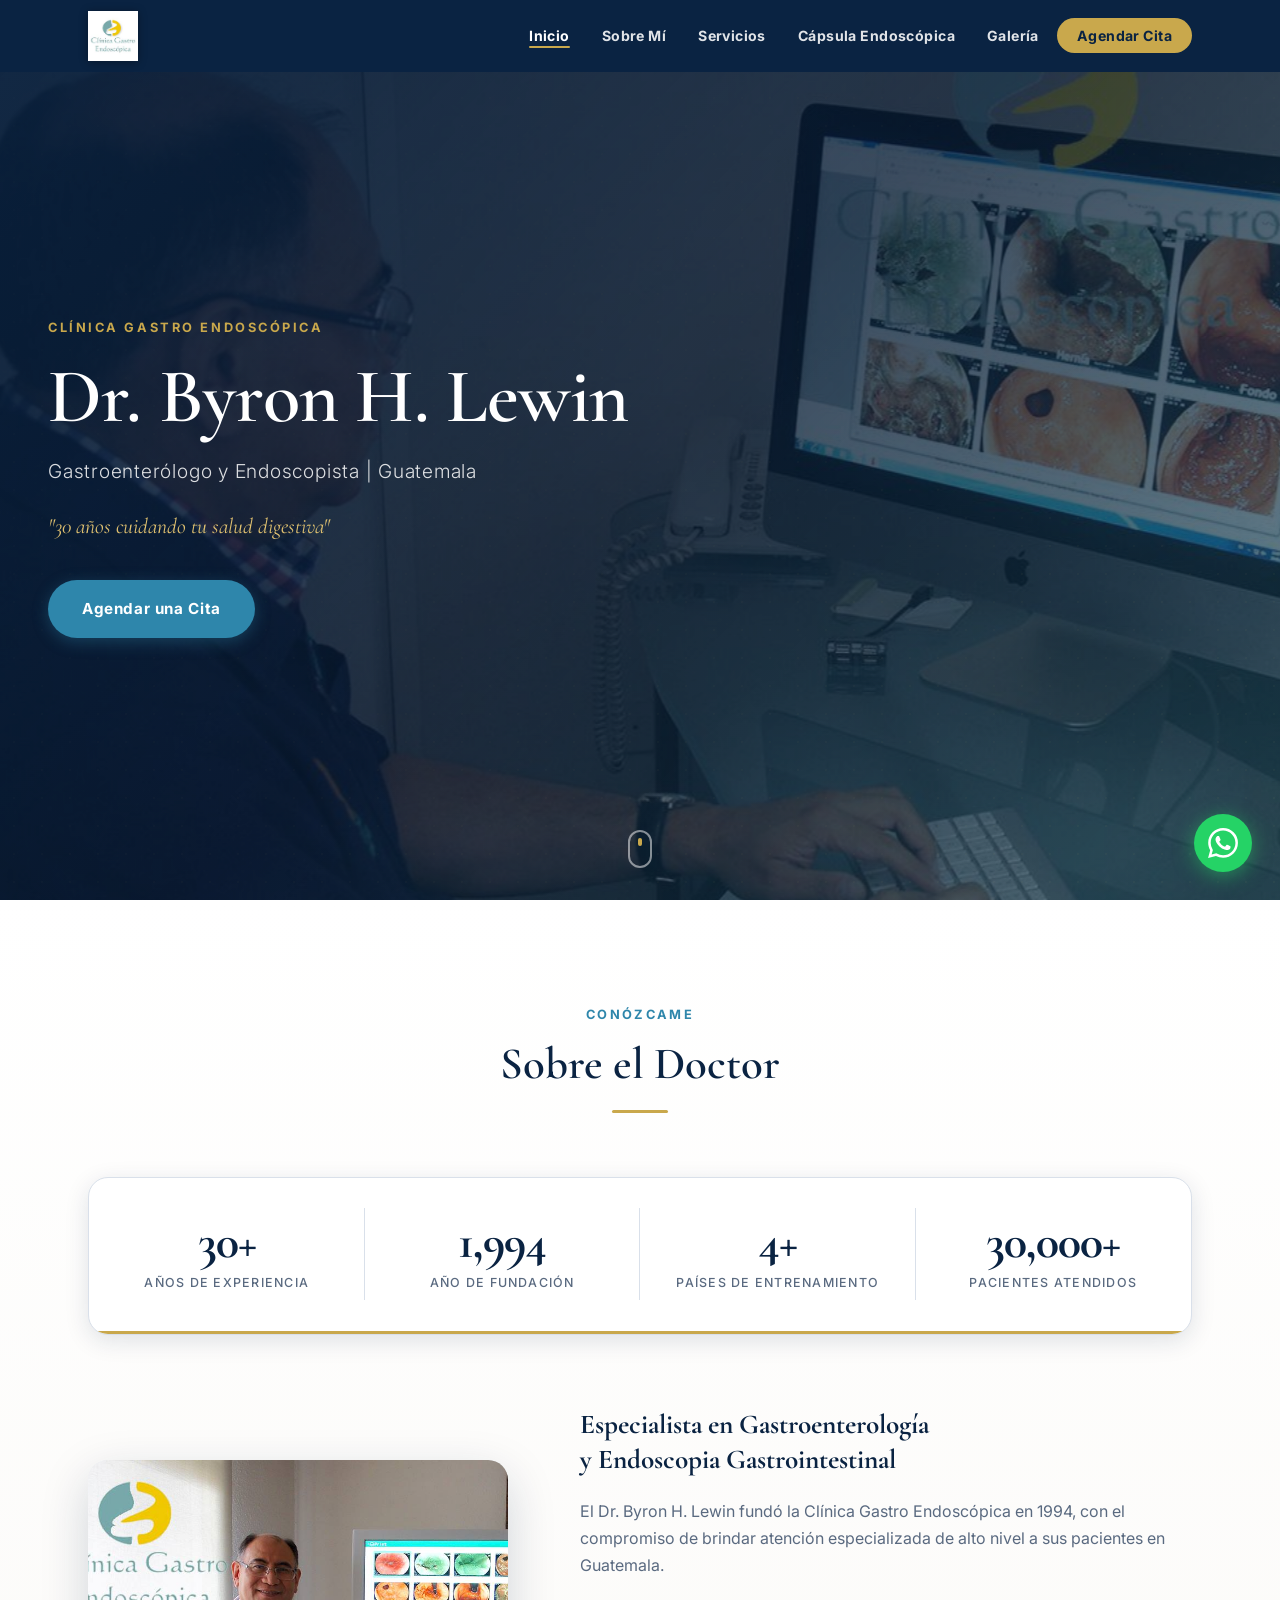
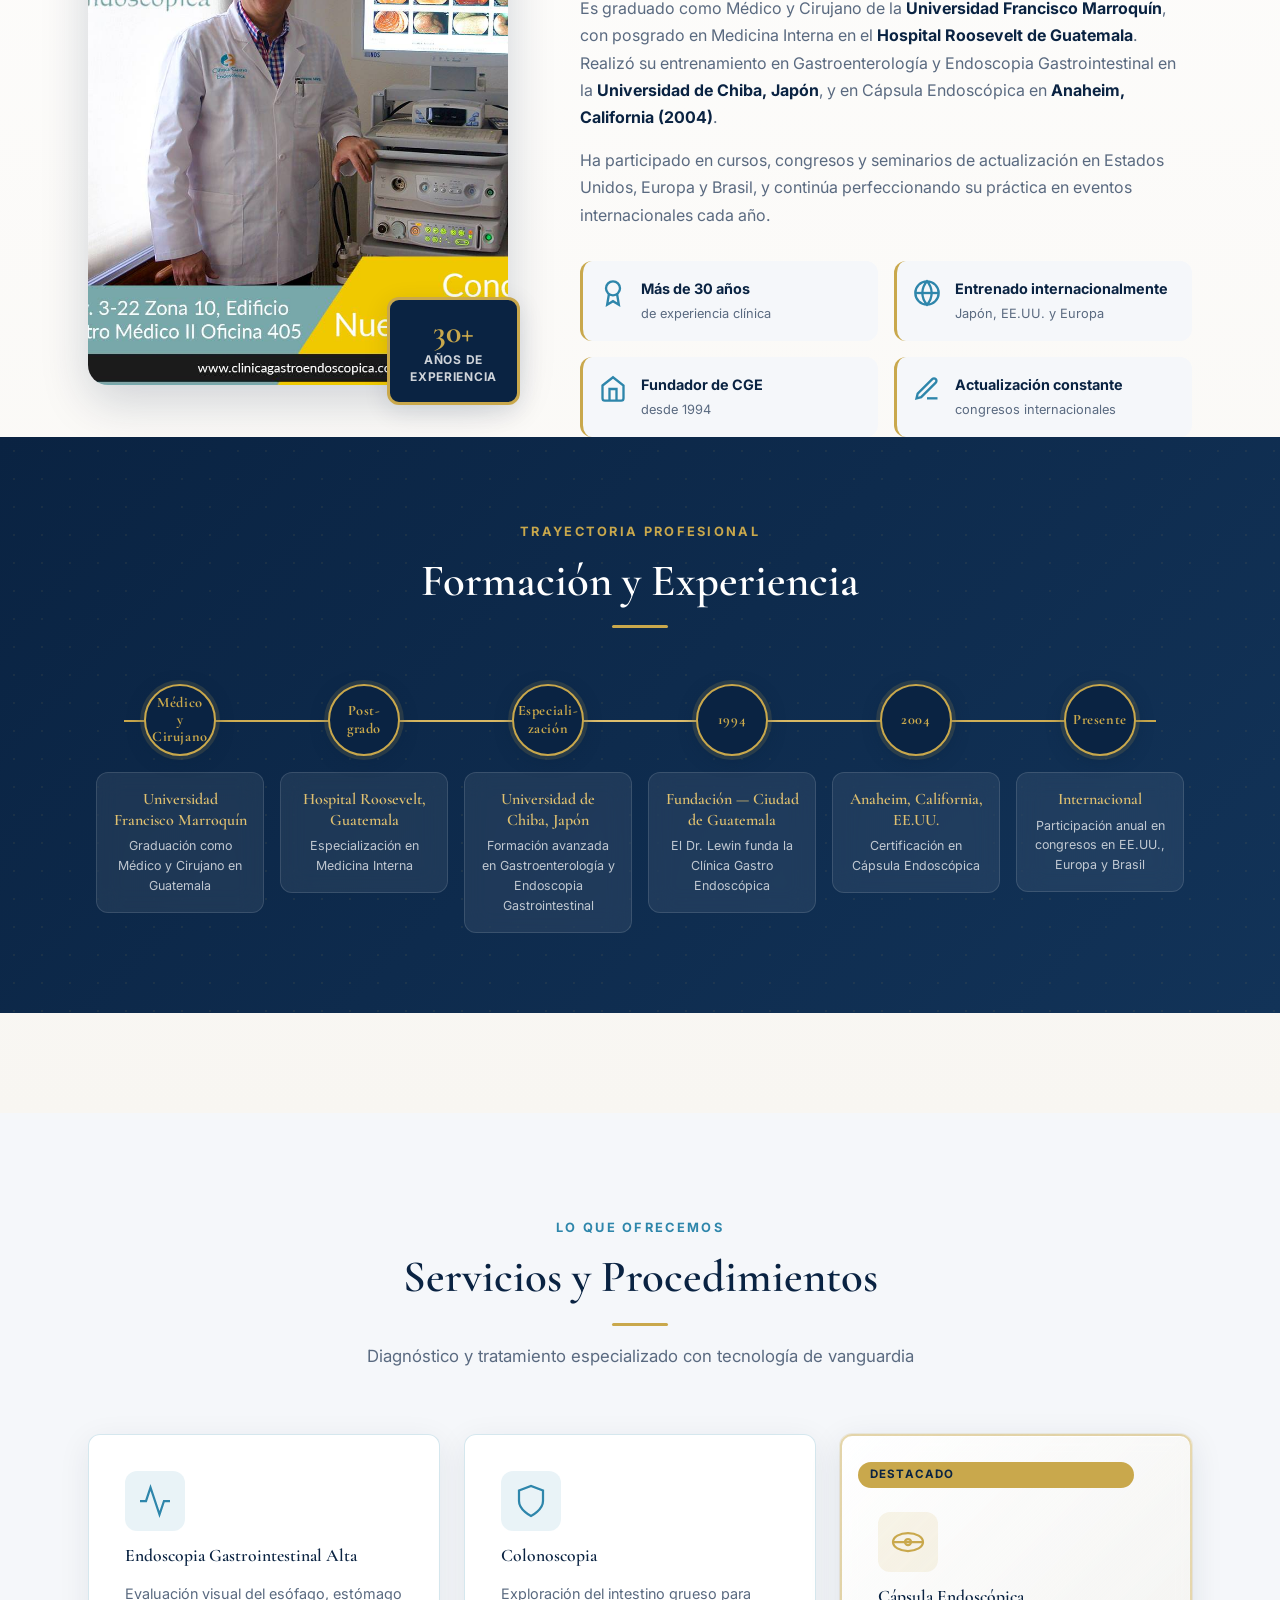
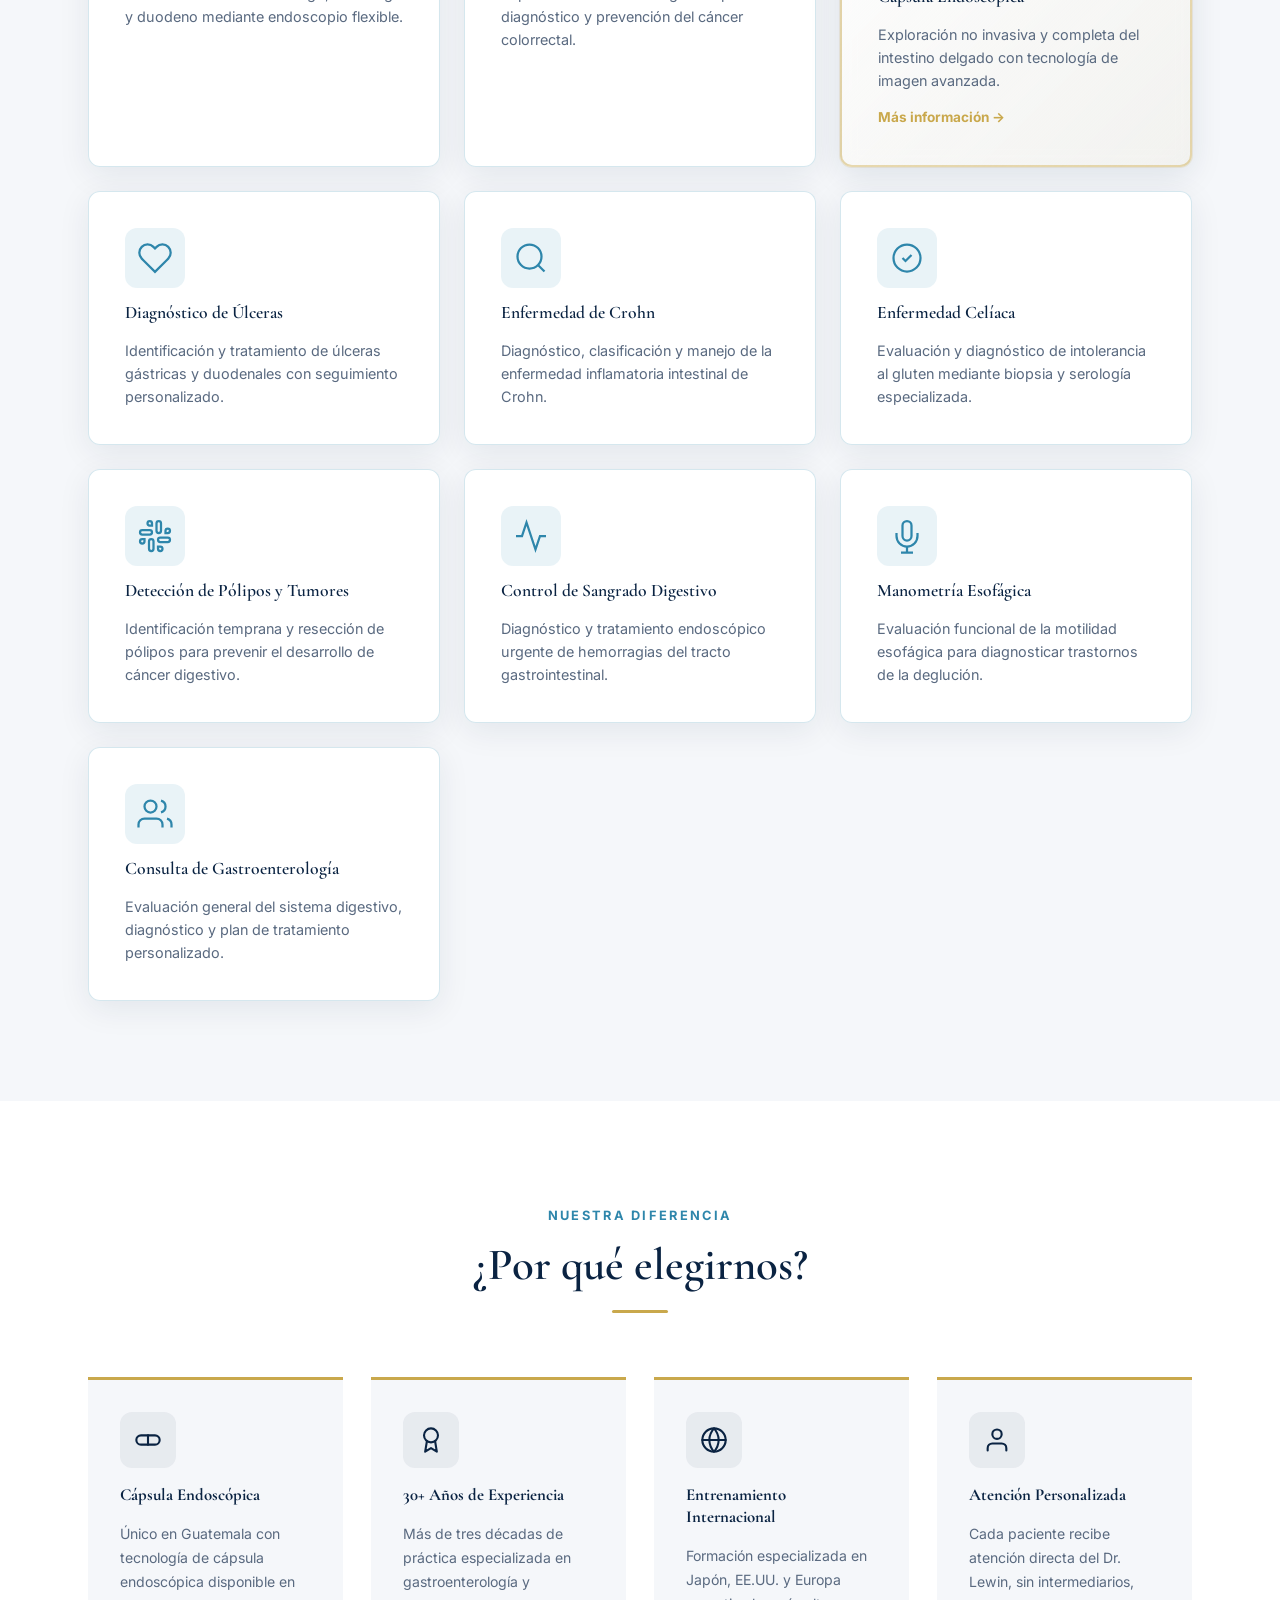
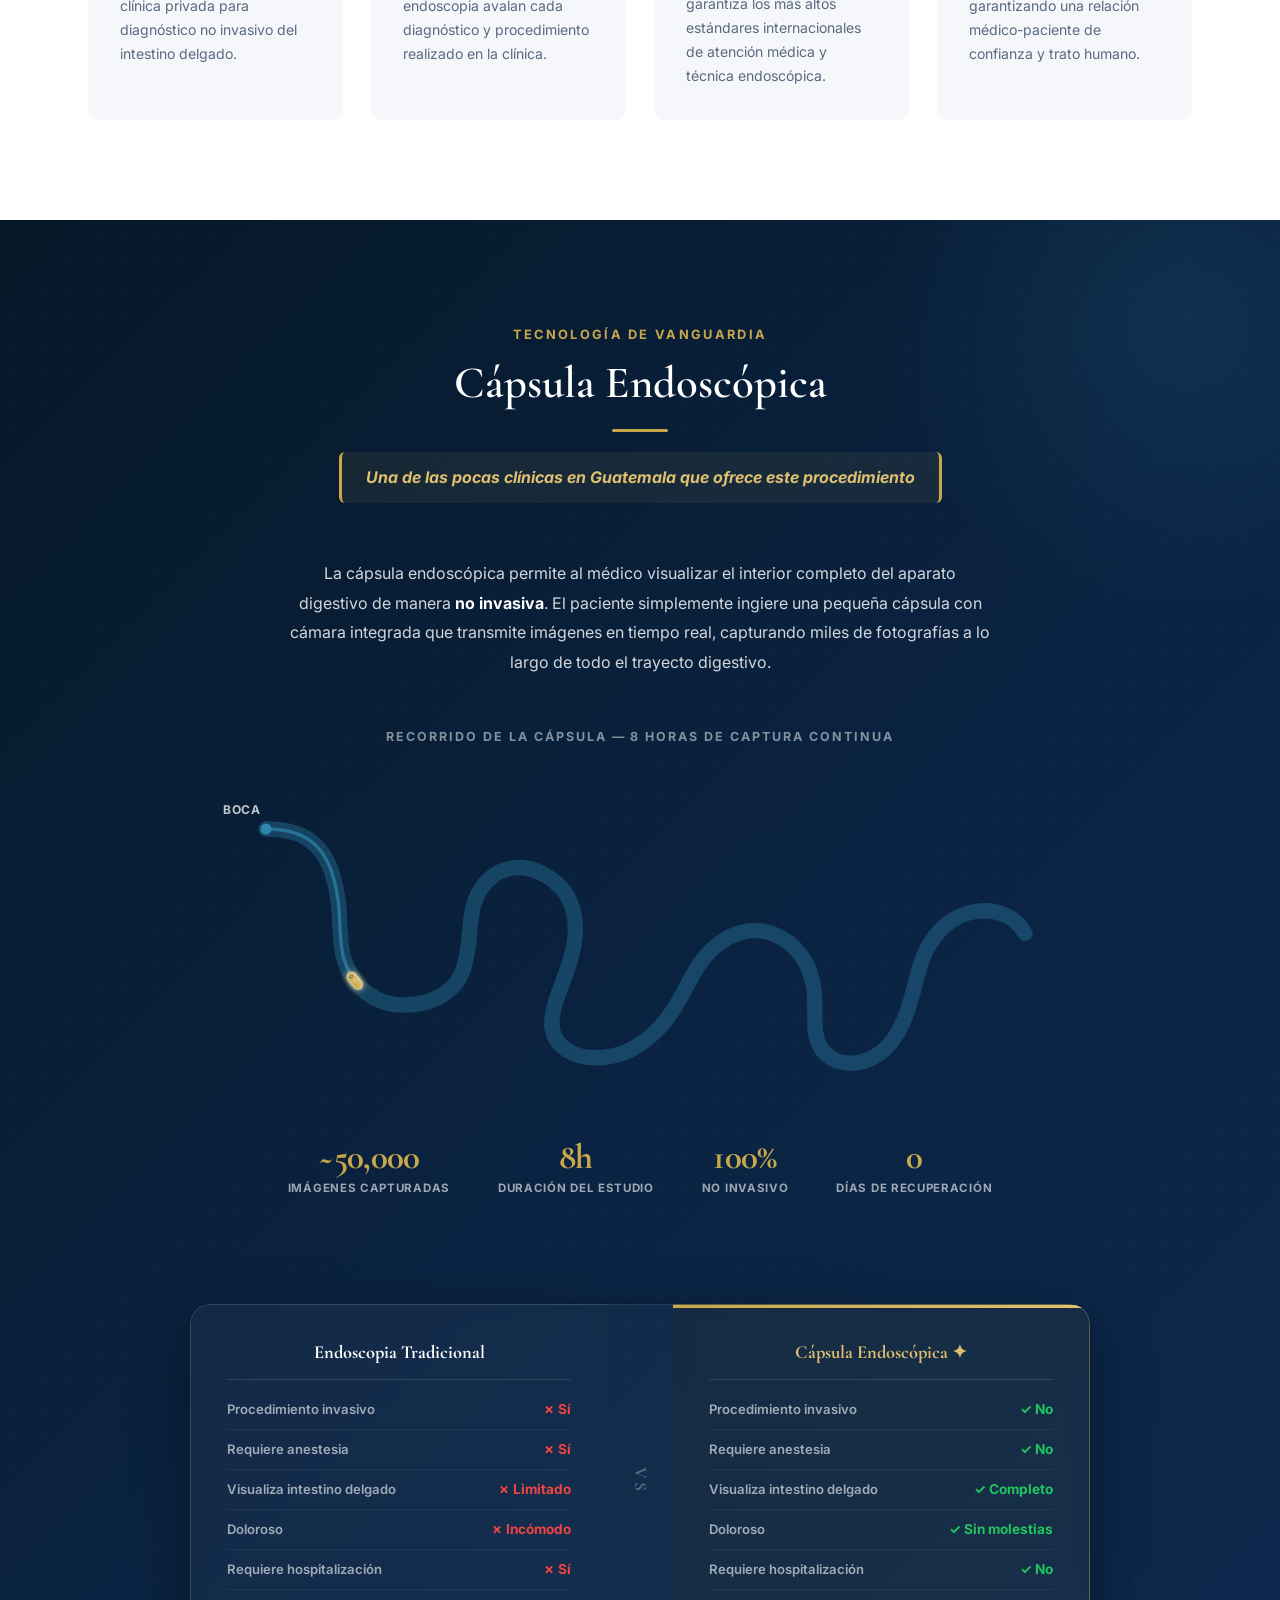
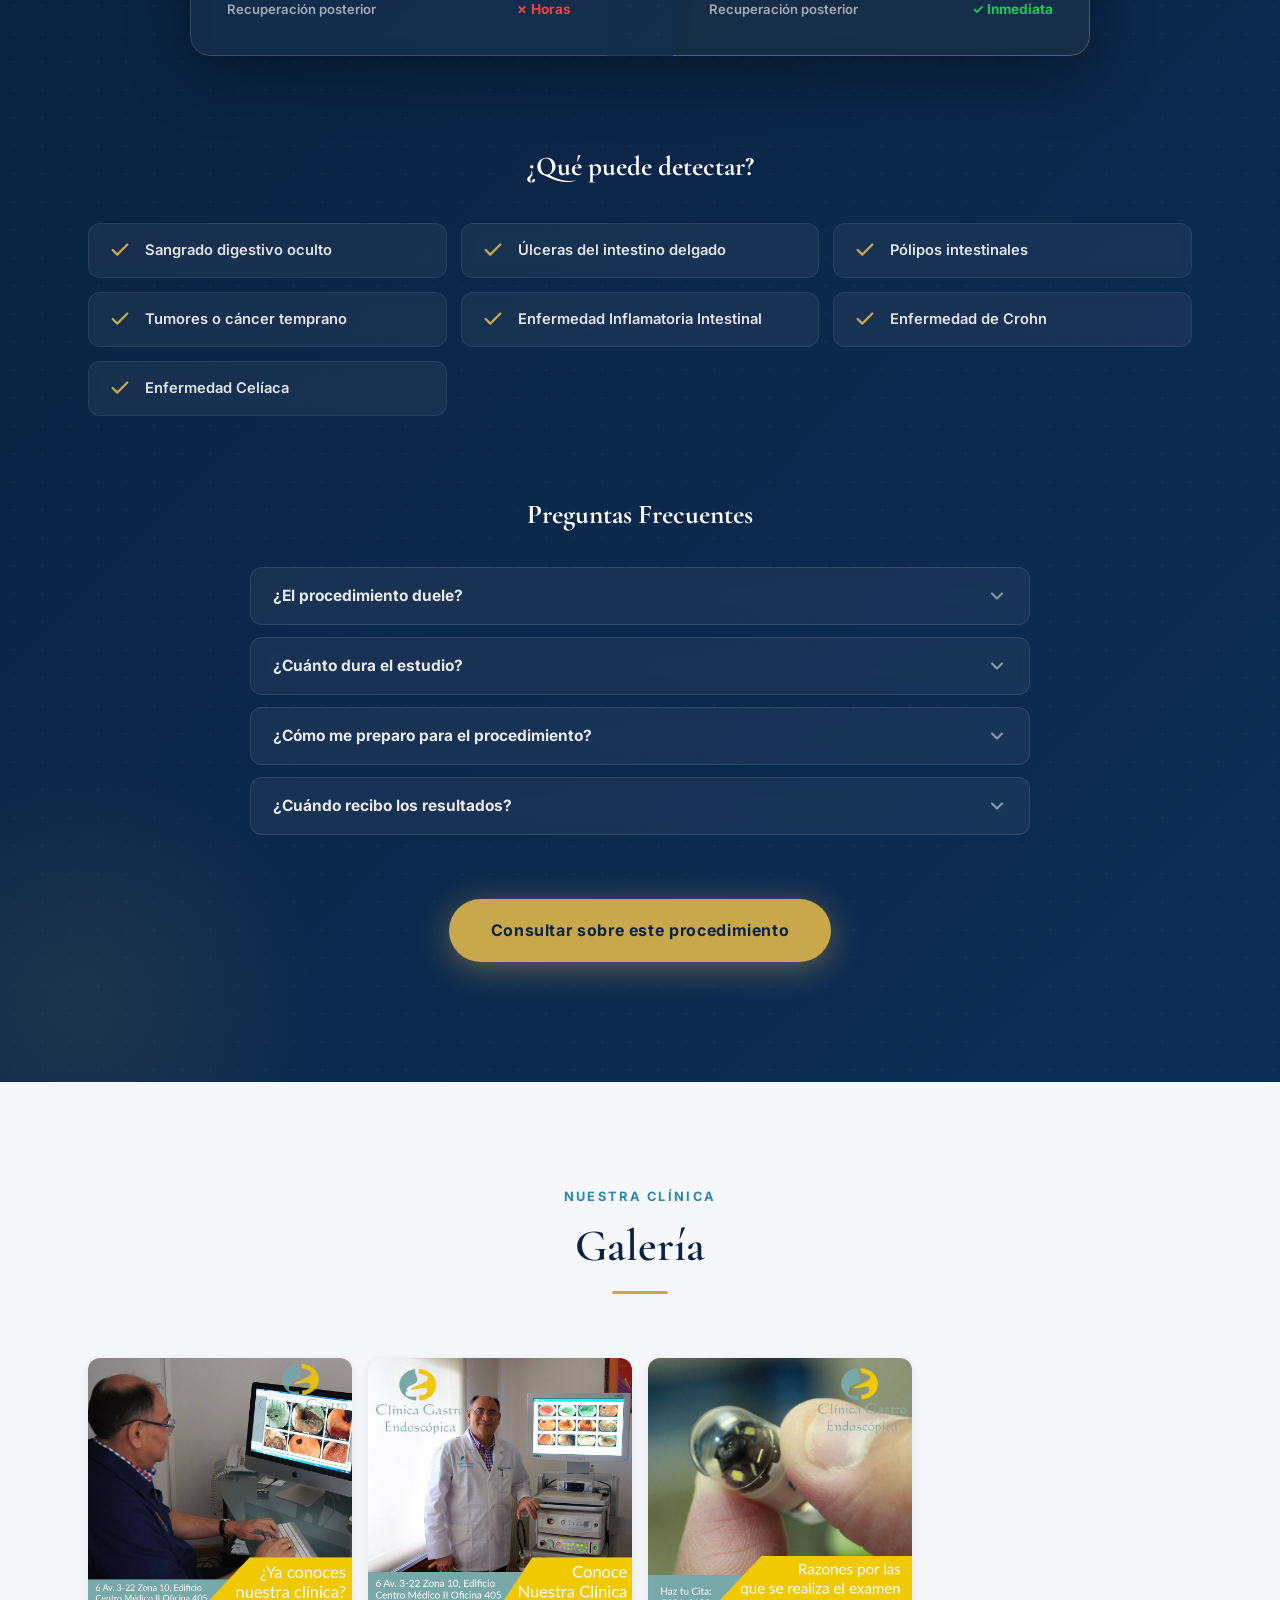
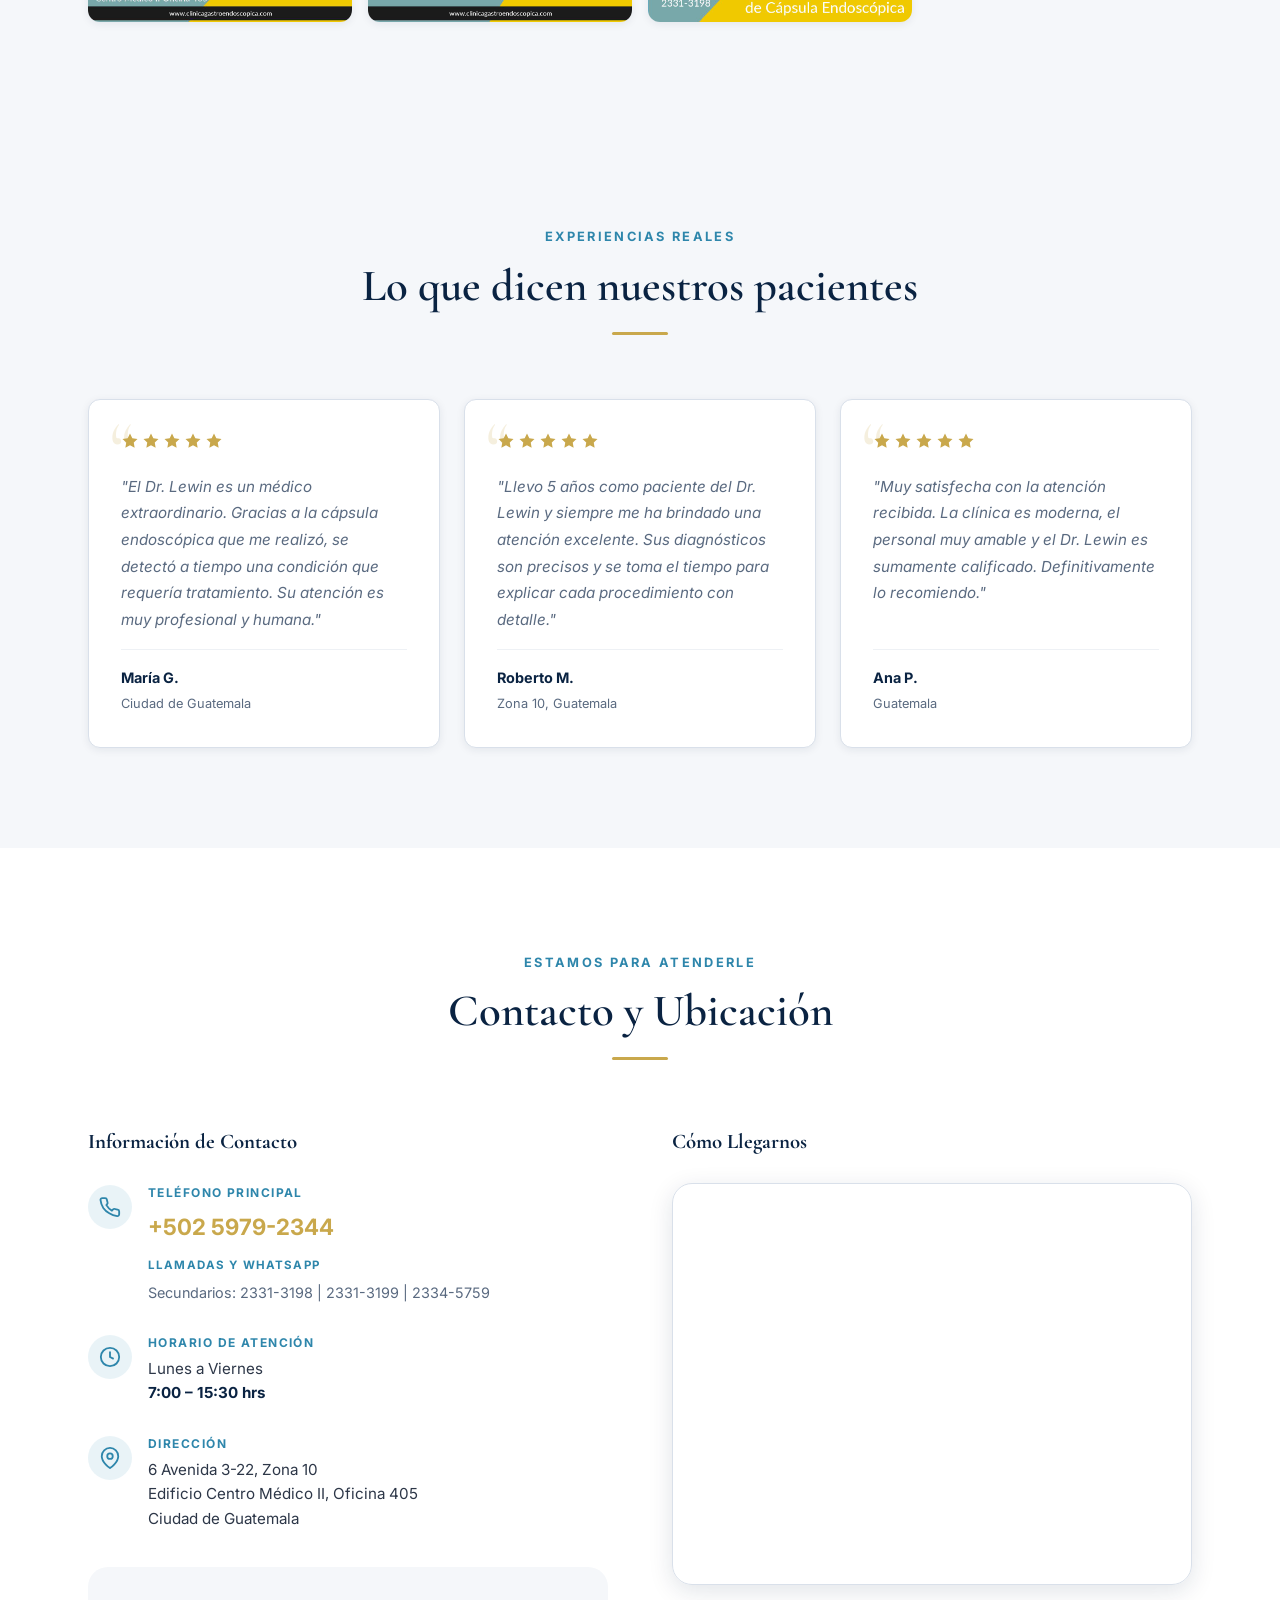
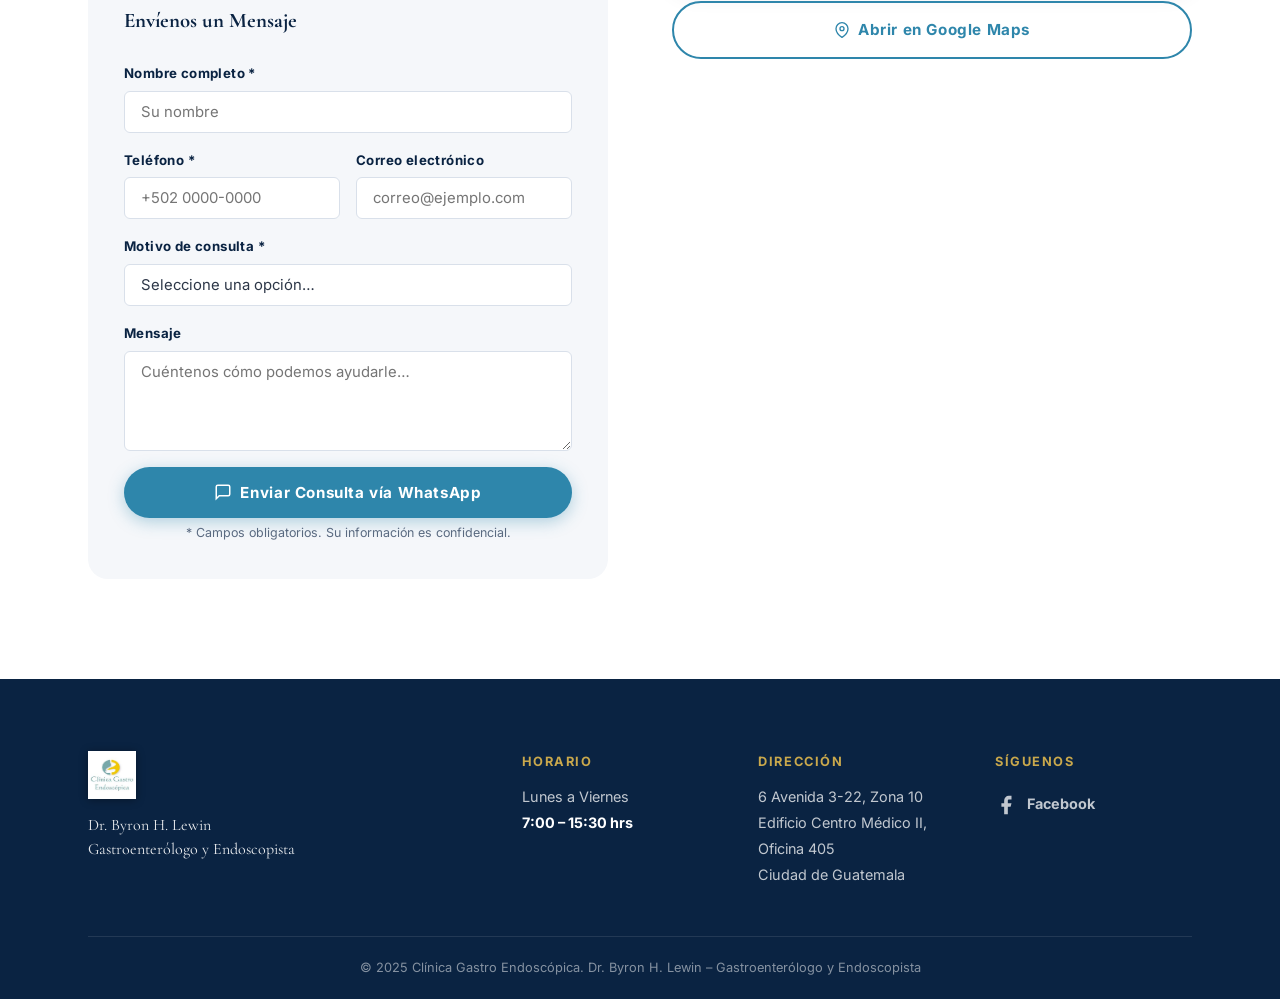
==== commit 38f880db: "Add files via upload" ====
--- a/clinica-gastro-endoscopica/index.html
+++ b/clinica-gastro-endoscopica/index.html
@@ -238,6 +238,14 @@
       </button>
 
       <ul class="nav-links" id="nav-links" role="list">
+        <!-- Close button — visible inside the overlay on mobile -->
+        <li class="nav-close-item">
+          <button class="nav-close-btn" id="nav-close" aria-label="Cerrar menú">
+            <svg viewBox="0 0 24 24" width="28" height="28" fill="none" stroke="currentColor" stroke-width="2.5" stroke-linecap="round" aria-hidden="true">
+              <line x1="18" y1="6" x2="6" y2="18"/><line x1="6" y1="6" x2="18" y2="18"/>
+            </svg>
+          </button>
+        </li>
         <li><a href="#inicio" class="nav-link">Inicio</a></li>
         <li><a href="#sobre-mi" class="nav-link">Sobre Mí</a></li>
         <li><a href="#servicios" class="nav-link">Servicios</a></li>
--- a/clinica-gastro-endoscopica/css/styles.css
+++ b/clinica-gastro-endoscopica/css/styles.css
@@ -364,30 +364,90 @@
   .nav-links { display: flex; }
 }
 
-/* Mobile Nav */
+/* Mobile Nav — full-screen overlay */
 @media (max-width: 899px) {
   .nav-links {
+    display: flex;                          /* always flex; visibility controls show/hide */
     position: fixed;
     inset: 0;
-    background: var(--navy);
+    background: rgba(10, 35, 66, 0.98);
     flex-direction: column;
     align-items: center;
     justify-content: center;
-    gap: 8px;
+    gap: 0;
+    visibility: hidden;
     opacity: 0;
     pointer-events: none;
-    transition: opacity var(--transition);
-    z-index: 999;
+    transition: opacity 0.3s ease, visibility 0.3s ease;
+    z-index: 9999;
+    overflow-y: auto;
+    padding: 80px 24px 40px;
   }
   .nav-links.open {
-    display: flex;
+    visibility: visible;
     opacity: 1;
     pointer-events: all;
   }
   .nav-link {
-    font-size: 1.2rem;
-    padding: 14px 32px;
+    font-size: 1.5rem;                     /* 24px */
+    font-weight: 600;
+    letter-spacing: 0.02em;
+    padding: 20px 0;
+    color: var(--white);
+    width: 100%;
+    text-align: center;
+    border-bottom: 1px solid rgba(255, 255, 255, 0.08);
   }
+  .nav-link::after { display: none; }     /* hide underline pseudo-element in overlay */
+  .nav-link:hover { color: var(--gold); }
+  .nav-link.active { color: var(--gold); }
+
+  /* "Agendar Cita" — gold button inside the overlay */
+  .nav-link.nav-cta {
+    margin-top: 32px;
+    background: var(--gold);
+    color: var(--navy) !important;
+    padding: 18px 56px;
+    border-radius: 50px;
+    font-size: 1.1rem;
+    font-weight: 700;
+    width: auto;
+    border-bottom: none;
+    display: inline-block;
+  }
+  .nav-link.nav-cta:hover {
+    background: var(--gold-light, #d4b060);
+    transform: translateY(-2px);
+  }
+
+  /* Close button — positioned top-right inside overlay */
+  .nav-close-item {
+    position: absolute;
+    top: 20px;
+    right: 20px;
+    list-style: none;
+  }
+  .nav-close-btn {
+    display: flex;
+    align-items: center;
+    justify-content: center;
+    background: rgba(255, 255, 255, 0.1);
+    border: 1px solid rgba(255, 255, 255, 0.2);
+    color: var(--white);
+    width: 44px;
+    height: 44px;
+    border-radius: 50%;
+    cursor: pointer;
+    transition: background 0.2s ease;
+  }
+  .nav-close-btn:hover {
+    background: rgba(255, 255, 255, 0.2);
+  }
+}
+
+/* Hide close button on desktop */
+@media (min-width: 900px) {
+  .nav-close-item { display: none; }
 }
 
 /* ============================================================
